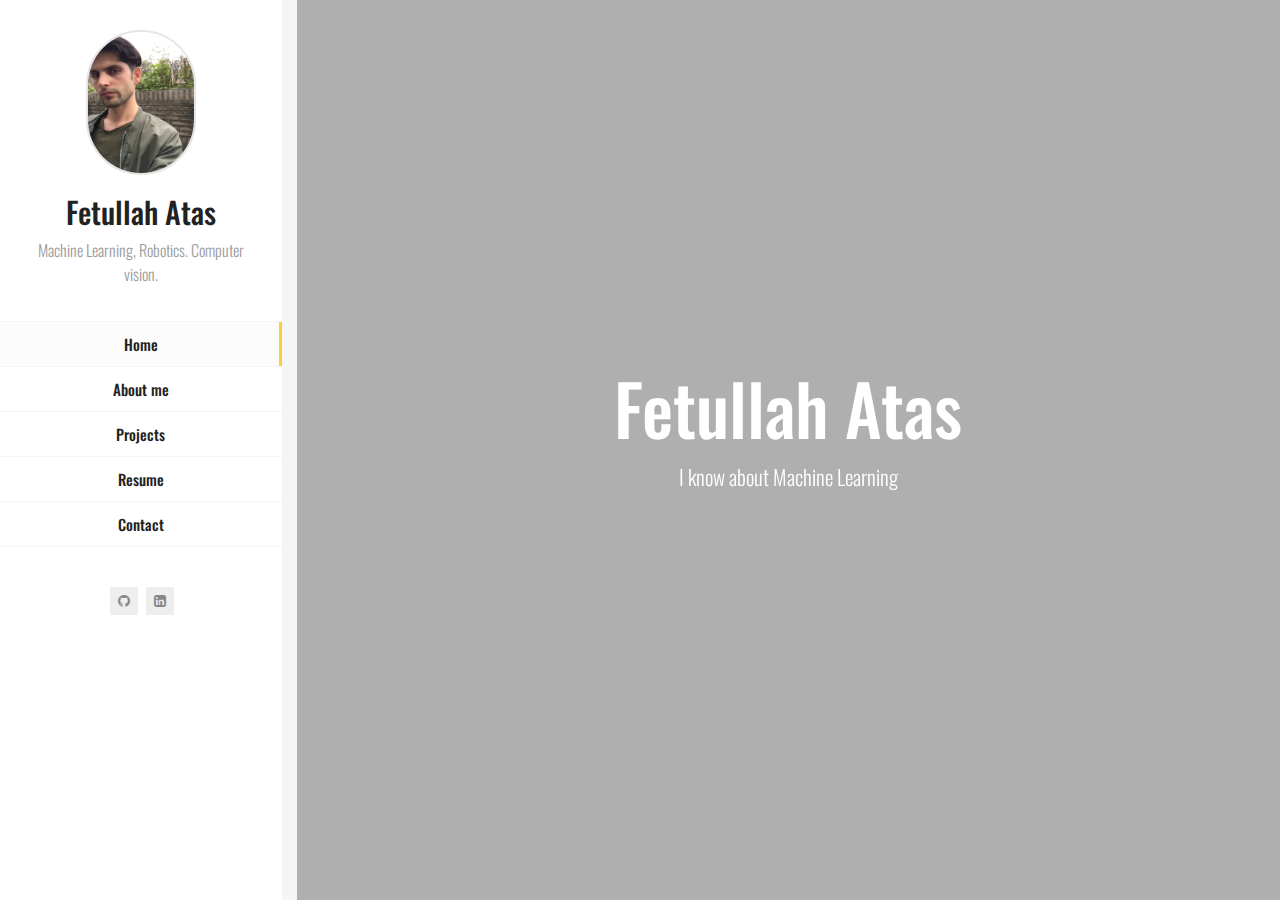
==== index.html @ f9c0059e "update resume" ====
<!DOCTYPE html>
<html lang="en" class="no-js">
  <head>
    <meta charset="UTF-8" />
    <meta http-equiv="X-UA-Compatible" content="IE=edge">
    <title>Fetullah Atas - Personal Page</title>
    <meta name="viewport" content="width=device-width, initial-scale=1, maximum-scale=1" />
    <meta name="description" content="Fetullah Atas - Personal Page" />
    <meta name="keywords" content="Fetullah Atas, Robotics,Perception, ML, DL, SLAM, ROS" />
    <meta name="author" content="lmtheme" />

    <link rel="stylesheet" href="css/bootstrap.css">
    <link rel="stylesheet" href="css/normalize.css">
    <link rel="stylesheet" href="css/transition-animations.css">
    <link rel="stylesheet" href="css/owl.carousel.css">
    <link rel="stylesheet" href="css/magnific-popup.css">
    <link rel="stylesheet" href="css/animate.css">
    <link rel="stylesheet" href="css/main.css" type="text/css">

    <script src="js/jquery-2.1.3.min.js"></script>
    <script src="js/modernizr.custom.js"></script>

    <script src='https://www.google.com/recaptcha/api.js'></script>
  </head>

  <body>
    <!-- Loading animation -->
    <div class="preloader">
      <div class="preloader-animation">
        <div class="dot1"></div>
        <div class="dot2"></div>
      </div>
    </div>
    <!-- /Loading animation -->

    <div id="page" class="page">
      <!-- Header -->
      <header id="site_header" class="header mobile-menu-hide">
        <div class="my-photo">
          <img src="images/my_photo.jpeg" alt="image">
          <div class="mask"></div>
        </div>

        <div class="site-title-block">
          <h1 class="site-title">Fetullah Atas</h1>
          <p class="site-description">Machine Learning, Robotics. Computer vision.</p>
        </div>

        <!-- Navigation & Social buttons -->
        <div class="site-nav">
          <!-- Main menu -->
          <ul id="nav" class="site-main-menu">
            <!-- About Me Subpage link -->
            <li>
              <a class="pt-trigger" href="#home" data-animation="58" data-goto="1">Home</a><!-- href value = data-id without # of .pt-page. Data-goto is the number of section -->
            </li>
            <!-- /About Me Subpage link -->
            <!-- About Me Subpage link -->
            <li>
              <a class="pt-trigger" href="#about_me" data-animation="59" data-goto="2">About me</a>
            </li>
            <!-- /About Me Subpage link -->
            <li>
              <a class="pt-trigger" href="#projects" data-animation="60" data-goto="4">Projects</a>
            </li>
            <li>
              <a class="pt-trigger" href="#resume" data-animation="60" data-goto="3">Resume</a>
            </li>
            <li>
              <a class="pt-trigger" href="#contact" data-animation="59" data-goto="6">Contact</a>
            </li>
          </ul>
          <!-- /Main menu -->

          <!-- Social buttons -->
          <ul class="social-links">
            <!-- Full list of social icons: http://fontawesome.io/icons/#brand -->
            <li><a class="tip social-button" href="https://github.com/jediofgever" title="Github"><i class="fa fa-github"></i></a></li>
            <li><a class="tip social-button" href="https://www.linkedin.com/in/fetatas/" title="LinkedIn"><i class="fa fa-linkedin-square"></i></a></li>
            <!--<li><a class="tip social-button" href="#" title="Youtube"><i class="fa fa-youtube"></i></a></li>-->
            <!--<li><a class="tip social-button" href="#" title="last.fm"><i class="fa fa-lastfm"></i></a></li>-->
            <!--<li><a class="tip social-button" href="#" title="Dribbble"><i class="fa fa-dribbble"></i></a></li>-->
          </ul>
          <!-- /Social buttons -->
        </div>
        <!-- Navigation & Social buttons -->
      </header>
      <!-- /Header -->

      <!-- Mobile Header -->
      <div class="mobile-header mobile-visible">
        <div class="mobile-logo-container">
          <div class="mobile-site-title">Fetullah Atas</div>
        </div>

        <a class="menu-toggle mobile-visible">
          <i class="fa fa-bars"></i>
        </a>
      </div>
      <!-- /Mobile Header -->

      <!-- Main Content -->
      <div id="main" class="site-main">
        <!-- Page changer wrapper -->
        <div class="pt-wrapper">
          <!-- Subpages -->
          <div class="subpages">

            <!-- Home Subpage -->
            <section class="pt-page pt-page-1 section-with-bg section-paddings-0" style="background-image: url(https://cdn-images-1.medium.com/max/2000/1*7p3M_wMQD-laoeRf18gxOg.jpeg);" data-id="home">
              <div class="home-page-block-bg">
                <div class="mask"></div>
              </div>
              <div class="home-page-block">
                <div class="v-align">
                  <h2>Fetullah Atas</h2>
                  <div id="rotate" class="text-rotate">
                    <div>
                      <p class="home-page-description">I know about Machine Learning </p>
                    </div>
                    <div>
                      <p class="home-page-description"> I love Robotics</p>
                    </div>
                    <div>
                      <p class="home-page-description">Computer vision</p>
                    </div>
                    <div>
                      <p class="home-page-description">SLAM </p>
                    </div>
                  </div>

                  <div class="block end" style="text-align: center">
                    <ul class="info-list">
                      <!-- <li><span class="title">Age</span><span class="value">31</span></li>
                      <li><span class="title">e-mail</span><span class="value"><img src="images/eailm_white.png" alt=""></span></li> -->
                      <!-- <li><span class="title">Phone</span><span class="value">+34 971 172 813</span></li> -->
                    </ul>
                  </div>
                </div>
              </div>
            </section>
            <!-- End of Home Subpage -->

            <!-- About Me Subpage -->
            <section class="pt-page pt-page-2" data-id="about_me">

              <div class="row">
                <div class="col-sm-6 col-md-6 subpage-block">
                  <div class="general-info">
                    <h3>I am passionate Roboticist</h3>
                    <p>
                       I am a highly motivated and passionate Software Engineer with a special interest for
                       autonomous robots and its applications. Experienced on developing software for
                       various robotics platforms(mobile, arms) ranging from research to industrial level.
                       Strong understanding and software developmental skills in robot perception, scene
                       understanding and planning. Fluent in C++ and ROS1 , sufficent in Python.

                       At work I am very organized and efficient. I like to plan, prioritize and execute tasks with decision. 
                       I hate wasting time. I need to have long-term goals to maintain a global vision of projects. 
                       But I divide the tasks into very simple parts to finally obtain a complex result.
                    </p>
                  </div>
                </div>

                <div class="col-sm-6 col-md-6 subpage-block">
                  <div class="block-title">
                    <h3>Favourite quotes</h3>
                  </div>
                  <div class="testimonials owl-carousel">
                    <!-- Testimonial 1 -->
                    <div class="testimonial-item" style="width:100%">
                      <!-- Testimonial Content -->
                      <div class="testimonial-content">
                        <div class="testimonial-text">
                          <p>"In theory, theory and practice are the same, in practice they are not (Yogi Berra)."</p>
                        </div>
                      </div>
                      <!-- /Testimonial Content -->
                      <!-- Testimonial Author -->
                      <div class="testimonial-credits">
                        <!-- Picture -->
                        <div class="testimonial-picture">
                          <img src="images/testimonials/eleanor.jpeg" alt="">
                        </div>
 
                      </div>
                      <!-- /Testimonial author information -->
                    </div>
                    <!-- End of Testimonial 1 -->



              <!-- Services block -->
              <div class="block-title">
                <h3>Knowledge</h3>
              </div>

              <div class="row">
                <div class="col-sm-6 col-md-3 subpage-block">
                  <div class="service-block">
                    <div class="service-info">
                      <i class="service-icon fa fa-video-camera"></i>
                      <h4>Computer vision</h4>
                      <p>Mono/stereo camera calibration. Image features detection and matching. Stereo triangulation. Color enhancement.</p>
                    </div>
                  </div>
                </div>

                <div class="col-sm-6 col-md-3 subpage-block">
                  <div class="service-block">
                    <div class="service-info">
                      <i class="service-icon fa fa-map"></i>
                      <h4>SLAM</h4>
                      <p>SLAM algorithms for robot localization and 3D reconstruction. Loop closing detection, geometric validation and integration. Mono/stereo visual odometry.</p>
                    </div>
                  </div>
                </div>

                <div class="col-sm-6 col-md-3 subpage-block">
                  <div class="service-block">
                    <div class="service-info">
                      <i class="service-icon fa fa-location-arrow"></i>
                      <h4>Robot localization</h4>
                      <p>Sensor fusion. Extended Kalman filters. Integration of accelerations, velocities and global positioning for a centimeter precise navigation.</p>
                    </div>
                  </div>
                </div>

                <div class="col-sm-6 col-md-3 subpage-block">
                  <div class="service-block">
                    <div class="service-info">
                      <i class="service-icon fa fa-microchip"></i>
                      <h4>Sensor drivers</h4>
                      <p>Sensors drivers for ROS. Serial, TCP/IP and USB communications.</p>
                    </div>
                  </div>
                </div>
              </div>
 

              <!-- Fun facts block -->
              <div class="block-title">
                <h3>Some Facts</h3>
              </div>

              <div class="row">
                <div class="col-sm-6 col-md-3 subpage-block">
                  <div class="fun-fact-block gray-bg">
                    <i class="pe-7s-icon pe-7s-smile"></i>
                    <h4>Scientific contributions</h4>
                    <span class="fun-value">2</span>
                  </div>
                </div>

                <div class="col-sm-6 col-md-3 subpage-block">
                  <div class="fun-fact-block">
                    <i class="pe-7s-icon pe-7s-alarm"></i>
                    <h4>Working Hours</h4>
                    <span class="fun-value">2,256</span>
                  </div>
                </div>

                <div class="col-sm-6 col-md-3 subpage-block">
                  <div class="fun-fact-block gray-bg">
                    <i class="pe-7s-icon pe-7s-medal"></i>
                    <h4>Awards Won</h4>
                    <span class="fun-value">0</span>
                  </div>
                </div>

                <div class="col-sm-6 col-md-3 subpage-block">
                  <div class="fun-fact-block">
                    <i class="pe-7s-icon pe-7s-coffee"></i>
                    <h4>Coffee Consumed</h4>
                    <span class="fun-value">23</span>
                  </div>
                </div>
              </div>
              <!-- End of Fun fucts block -->
            </section>

            <!-- End of About Me Subpage -->

            <!-- Resume Subpage -->
            <section class="pt-page pt-page-3" data-id="resume">
              <div class="section-title-block">
                <h2 class="section-title">Resume</h2>
                <h5 class="section-description">3 Years of Experience in Robotic project development</h5>
              </div>

              <div class="row">
                <div class="col-sm-6 col-md-4 subpage-block">
                  <div class="block-title">
                    <h3>Education</h3>
                  </div>
                  <div class="timeline">
                    <!-- Single event -->
                    <div class="timeline-event te-primary">
                      <h5 class="event-date">2017 - 2019</h5>
                      <h4 class="event-name">Master Degree in Mechatronics</h4>
                      <span class="event-description">National Taipei University of Technology, Taiwan</span>
                      <p>Thesis Topic; A New Real-Time 3D Detection Framework Based on Instance Segmentation </p>
                    </div>
                    <!-- Single event -->
                    <div class="timeline-event te-primary">
                      <h5 class="event-date">2016- 2017</h5>
                      <h4 class="event-name">Master Degree in Mechatronics Engineering (Partially Completed)</h4>
                      <span class="event-description">Istanbul Technical University, Turkey</span>
                      <p>Major classes from; Computer vision, Robotics, Control theory.</p>
                    </div>
                    <!-- Single event -->
                    <div class="timeline-event te-primary">
                      <h5 class="event-date">2011 - 2015</h5>
                      <h4 class="event-name">Bachelor Degree Mechatronics Engineering</h4>
                      <span class="event-description">Istanbul Gelsim University, Turkey</span>
                    </div>
                  </div>
                </div>

                <div class="col-sm-6 col-md-4 subpage-block">
                  <div class="block-title">
                    <h3>Experience</h3>
                  </div>
                  <div class="timeline">
                    <!-- Single event -->
                    <div class="timeline-event te-primary">
                      <h5 class="event-date">2017 - Current</h5>
                      <h4 class="event-name">Research Assistant </h4>
                      <span class="event-description">National Taipei University of Technology, Taiwan</span>
                      <p>
                        ● Responsible for development of robotic project, with the aim of achieving vision
                        based auto pick-place of various objects <br>
                        ● Developed QT based UI for interacting with robot<br>
                        ● Trained and validated various CNN architectures(MaskRCNN, YOLO) for custom
                        object detection in 2D and 3D<br>
                        ● Contributed to a few open source ROS packages in order to include new models of
                        industrial robots<br>
                        ● Rewrote a custom calibration stack(ROS stacks) for di􀁻erent types of camera
                        calibration tasks(Hand-Eye, Eye-Base, Camera intrinsic calib), with an automated
                        fashion<br>
                        ● Integrated various robot models(Staubli, Fanuc) with Gazebo simulator, for testing
                        and validating software in advance<br>
                        ● Authored close to 10 ROS packages in context of the project<br>
                        ● Single-handedly achieved vision based pick and place that can be ported to any ROS
                        supported 6DOF robots<br>
                        ● Watch a quick demo; https://www.youtube.com/watch?v=BOb7jN4NzDo <br>
                      </p>
                    </div>
                    <!-- Single event -->
                    <div class="timeline-event te-primary">
                      <h5 class="event-date">2015(3 Months)</h5>
                      <h4 class="event-name">Intern</h4>
                      <span class="event-description"> LIFT PARTS & SERVICE S.A.C, Poland</span>
                      <p> Software applications and Flow Control of Elevators.</p>
                    </div>
                    <!-- Single event -->
                    <div class="timeline-event te-primary">
                      <h5 class="event-date">2014(3 Months)</h5>
                      <h4 class="event-name">Kaban Machine, Turkey</h4>
                      <p>Servo Motor Control, Embedded Software for Automated Assembly Robots.</p>
                    </div>




                <div class="col-sm-6 col-md-4 subpage-block">
                  <div class="block-title">
                    <h3>Robotics software tools</h3>
                  </div>
                  <div class="skills-info">
                    <h4>ROS</h4>
                    <div class="skill-container">
                      <div class="skill-percentage skill-8"></div>
                    </div>

                    <h4>Linux + command line + ssh</h4>
                    <div class="skill-container">
                      <div class="skill-percentage skill-8"></div>
                    </div>

                    <h4>OpenCV </h4>
                    <div class="skill-container">
                      <div class="skill-percentage skill-8"></div>
                    </div>
                    
                    <h4>Google Cartographer, SLAM </h4>
                    <div class="skill-container">
                      <div class="skill-percentage skill-8"></div>
                    </div>
                    <h4>Machine Learning and Computer Vision</h4>
                    <div class="skill-container">
                      <div class="skill-percentage skill-8"></div>
                    </div>

                    
                  </div>

                  <div class="block-title">
                    <h3>Coding Skills</h3>
                  </div>
                  <div class="skills-info">
                    <h4>C++</h4>
                    <div class="skill-container">
                      <div class="skill-percentage skill-4"></div>
                    </div>

                    <h4>Python</h4>
                    <div class="skill-container">
                      <div class="skill-percentage skill-8"></div>
                    </div>

                    <h4>Matlab</h4>
                    <div class="skill-container">
                      <div class="skill-percentage skill-7"></div>
                    </div>

                    <h4>HTML + JS + CSS + PHP</h4>
                    <div class="skill-container">
                      <div class="skill-percentage skill-6"></div>
                    </div>

                    <h4>C# + Java</h4>
                    <div class="skill-container">
                      <div class="skill-percentage skill-2"></div>
                    </div>
                  </div>
                </div>
              </div>
              <div class="row">
                <div class="col-sm-12 col-md-12">
                  <div class="download-cv-block">
                    <a class="button" target="_blank" href="https://github.com/jediofgever/jediofgever.github.io/blob/gh-pages/my_vc_source.pdf">Download CV</a>
                  </div>
                </div>
              </div>
            </section>
            <!-- End Resume Subpage -->


            <!-- Portfolio Subpage -->
            <section class="pt-page pt-page-4" data-id="portfolio">
              <div class="section-title-block">
                <h2 class="section-title">Projects</h2>
                <h5 class="section-description">My Best Works</h5>
              </div>

              <!-- Portfolio Content -->
              <div class="portfolio-content">

                <!-- Portfolio filter -->
                <ul id="portfolio_filters" class="portfolio-filters">
                  <li class="active">
                    <a class="filter btn btn-sm btn-link active" data-group="all">All</a>
                  </li>
                  <li>
                    <a class="filter btn btn-sm btn-link" data-group="media">Media</a>
                  </li>
                  <li>
                    <a class="filter btn btn-sm btn-link" data-group="illustration">Illustration</a>
                  </li>
                  <li>
                    <a class="filter btn btn-sm btn-link" data-group="video">Video</a>
                  </li>
                </ul>
                <!-- End of Portfolio filter -->

                <!-- Portfolio Grid -->
                <div id="portfolio_grid" class="portfolio-grid portfolio-masonry masonry-grid-3">

                  <!-- Portfolio Item 1 -->
                  <figure class="item" data-groups='["all", "media"]'>
                    <a class="ajax-page-load" href="portfolio-1.html">
                      <img src="images/portfolio/ohyes.png" alt="">
                      <img src="images/portfolio/ohno.png" alt="">
                      <img src="images/portfolio/setup.jpg" alt="">


                      <div>
                        <h5 class="name">Stereo Camera Calibration With Lidar</h5>
                        <h3 class="name">An essential step in multi sensor fusion is calibration between sensors. In this project I have implemented a calibration from LIdar to Camera, Finally when point clouds fused togeter, they will look at the same coordinate</h3>

                        <small>Media</small>
                        <i class="fa fa-file-text-o"></i>
                      </div>
                    </a>
                  </figure>
                  <!-- /Portfolio Item 1 -->

                  <!-- Portfolio Item 2 -->
                  <figure class="item" data-groups='["all", "video"]'>
                      <a class="ajax-page-load" href="portfolio-2.html">
                      <img src="https://raw.githubusercontent.com/jediofgever/jediofgever.github.io/master/vehicle.png" alt="">
                      <div>
                        <h5 class="name"> Deep Neural Network For 3D Vehicle Detection</h5>
                        <h5 class="name">This implementation is a part of my Master Degree thesis.</h5>

                                                                                                                                          
                         <small>This implementation is a part of my Master Degree thesis.</small>
                        <i class="fa fa-file-text-o"></i>                                                                                                                      
                       </div>
                    </a>
                  </figure>
                  <!-- /Portfolio Item 2 -->

                  <!-- Portfolio Item 3 -->
                  <figure class="item" data-groups='["all","illustration"]'>
                    <a href="https://github.com/jediofgever/jediofgever.github.io/blob/master/lawnmover.jpg?raw=true" class="lightbox" title="Duis Eu Eros Viverra">
                      <img src="https://github.com/jediofgever/jediofgever.github.io/blob/master/lawnmover.jpg?raw=true" alt="">
                      <div>
                        <h5 class="name">Autonmous Lawn Mover</h5>
                        <small>This robot is designed to mow grass autonmously. The robot has 2 cameras, GPS, Gyros, Acceleoreometrs, Raspberry Pİ 3, 12W solar panel 
Arduino Mega 2560 , 3 Dc motors for locomotion and cutter blade..</small>
                        <i class="fa fa-image"></i>
                      </div>
                    </a>
                  </figure>
                  <!-- /Portfolio Item 3 -->

                  <!-- Portfolio Item 4 -->
                  <figure class="item" data-groups='["all", "video"]'>
               <iframe width="320" height="240" class="center-block"
                        src="https://www.youtube.com/embed/ZQd1-PIDu2A">
                                      </iframe> 

                    <a class="ajax-page-load" href="portfolio-1.html">
                      <img src="images/portfolio/4.jpg" alt="">
                      <div>
                        <h5 class="name">Autonomous Aerial Vehicle's Simulation under Matlab Simulink</h5>
                        <small>The equations of motion Borrowed from <a href="http://uavbook.byu.edu/doku.php ">here</a>  for the unmanned fixed wing aerial vehicle. The short video below shows real
time simulation of UAV. Kalman filter was also implemented for estimation of states. .</small>
                        <i class="fa fa-file-text-o"></i>
                      </div>
                    </a>
                  </figure>
                  <!-- /Portfolio Item 4 -->

                  <!-- Portfolio Item 5 -->
                  <figure class="item" data-groups='["all", "illustration"]'>
                      <img src="images/portfolio/download.png" alt="">
                    
                      <div>
                        <h5 class="name">Autonomous Aerial Vehicle's State Estimation Using Kalman Filter</h5>
                          <h6 class="name">Kalman Filter is widely used for state estimationn of dynamic systems. in this work an implementation of kalman filter is done  with 
Ipython notebook. Source code for this project is <a href="https://github.com/jediofgever/kalman-filter/blob/master/UavsStateEstimating.ipynb">here</a></h6>

                        <i class="fa fa-image"></i>
                      </div>
                    </a>
                  </figure>
                  <!-- /Portfolio Item 5 -->

                  <!-- Portfolio Item 6 -->
                  <figure class="item" data-groups='["all", "media"]'>
                    <a class="ajax-page-load" href="portfolio-1.html">
                      <img src="images/portfolio/6.jpg" alt="">
                      <div>
                        <h5 class="name">Precise 3D Position Detection with openCV</h5>
                        <small>The aim of this project is to calculate position of an object in 3-axis space 
                        with respect to a selected reference. The output of this project is a great alternative to heavily expensive laser 
                         position detection sensors.</small>
                        <i class="fa fa-file-text-o"></i>
                      </div>
                    </a>
                  </figure>
                  <!-- /Portfolio Item 6 -->

                


                </div>
                <!-- /Portfolio Grid -->

              </div>
              <!-- /Portfolio Content -->

            </section>
            <!-- /Portfolio Subpage -->

            <!-- Blog Subpage -->
            <section class="pt-page pt-page-5" data-id="blog">
              <div class="section-title-block">
                <h2 class="section-title">Blog</h2>
                <h5 class="section-description">My Diary</h5>
              </div>
              <div class="blog-masonry">
                <!-- Blog Post 1 -->
                <div class="item">
                  <div class="blog-card">
                    <div class="media-block">
                      <a href="blog-post-1.html">
                        <img class="post-image img-responsive" src="images/blog/blog_post_1.jpg" alt="blog-post-1" />
                        <div class="mask"></div>
                        <div class="post-date"><span class="day">6</span><span class="month">Dec</span><!--<span class="year">2016</span>--></div>
                      </a>
                    </div>
                    <div class="post-info">
                      <ul class="category">
                        <li><a href="#">Travel</a></li>
                      </ul>
                      <a href="blog-post-1.html"><h4 class="blog-item-title">Bootstrap is the Most Popular Framework</h4></a>
                    </div>
                  </div>
                </div>
                <!-- End of Blog Post 1 -->

                <!-- Blog Post 2 -->
                <div class="item">
                  <div class="blog-card">
                    <div class="media-block">
                      <a href="blog-post-1.html">
                        <img class="post-image img-responsive" src="images/blog/blog_post_2.jpg" alt="blog-post-2" />
                        <div class="mask"></div>
                        <div class="post-date"><span class="day">3</span><span class="month">Nov</span><!--<span class="year">2016</span>--></div>
                      </a>
                    </div>
                    <div class="post-info">
                      <ul class="category">
                        <li><a href="#">jQuery</a></li>
                      </ul>
                      <a href="blog-post-1.html"><h4 class="blog-item-title">One Framework, Every Device</h4></a>
                    </div>
                  </div>
                </div>
                <!-- End of Blog Post 2 -->

                <!-- Blog Post 3 -->
                <div class="item">
                  <div class="blog-card">
                    <div class="media-block">
                      <a href="blog-post-1.html">
                        <img class="post-image img-responsive" src="images/blog/blog_post_3.jpg" alt="blog-post-3" />
                        <div class="mask"></div>
                        <div class="post-date"><span class="day">12</span><span class="month">Oct</span><!--<span class="year">2016</span>--></div>
                      </a>
                    </div>
                    <div class="post-info">
                      <ul class="category">
                        <li><a href="#">Sport</a></li>
                      </ul>
                      <a href="blog-post-1.html"><h4 class="blog-item-title">Designed for Everyone, Everywhere</h4></a>
                    </div>
                  </div>
                </div>
                <!-- End of Blog Post 3 -->

                <!-- Blog Post 4 -->
                <div class="item">
                  <div class="blog-card">
                    <div class="media-block">
                      <a href="blog-post-1.html">
                        <img class="post-image img-responsive" src="images/blog/blog_post_4.jpg" alt="blog-post-4" />
                        <div class="mask"></div>
                        <div class="post-date"><span class="day">18</span><span class="month">Aug</span><!--<span class="year">2016</span>--></div>
                      </a>
                    </div>
                    <div class="post-info">
                      <ul class="category">
                        <li><a href="#">CSS</a></li>
                      </ul>
                      <a href="blog-post-1.html"><h4 class="blog-item-title">An Introduction To PostCSS</h4></a>
                    </div>
                  </div>
                </div>
                <!-- End of Blog Post 4 -->

                <!-- Blog Post 5 -->
                <div class="item">
                  <div class="blog-card">
                    <div class="media-block">
                      <a href="blog-post-1.html">
                        <img class="post-image img-responsive" src="images/blog/blog_post_5.jpg" alt="blog-post-5" />
                        <div class="mask"></div>
                        <div class="post-date"><span class="day">2</span><span class="month">Jul</span><!--<span class="year">2016</span>--></div>
                      </a>
                    </div>
                    <div class="post-info">
                      <ul class="category">
                        <li><a href="#">CSS3</a></li>
                      </ul>
                      <a href="blog-post-1.html"><h4 class="blog-item-title">Original and Innovative Web Layouts</h4></a>
                    </div>
                  </div>
                </div>
                <!-- End of Blog Post 5 -->

                <!-- Blog Post 6 -->
                <div class="item">
                  <div class="blog-card">
                    <div class="media-block">
                      <a href="blog-post-1.html">
                        <img class="post-image img-responsive" src="images/blog/blog_post_6.jpg" alt="blog-post-6" />
                        <div class="mask"></div>
                        <div class="post-date"><span class="day">8</span><span class="month">May</span><!--<span class="year">2016</span>--></div>
                      </a>
                    </div>
                    <div class="post-info">
                      <ul class="category">
                        <li><a href="#">HTML5</a></li>
                      </ul>
                      <a href="blog-post-1.html"><h4 class="blog-item-title">Creative and Innovative Navigation Designs</h4></a>
                    </div>
                  </div>
                </div>
                <!-- End of Blog Post 6 -->

                <!-- Blog Post 7 -->
                <div class="item">
                  <div class="blog-card">
                    <div class="media-block">
                      <a href="blog-post-1.html">
                        <img class="post-image img-responsive" src="images/blog/blog_post_7.jpg" alt="blog-post-7" />
                        <div class="mask"></div>
                        <div class="post-date"><span class="day">7</span><span class="month">Apr</span><!--<span class="year">2016</span>--></div>
                      </a>
                    </div>
                    <div class="post-info">
                      <ul class="category">
                        <li><a href="#">Design</a></li>
                      </ul>
                      <a href="blog-post-1.html"><h4 class="blog-item-title">Navigation for Mega-Sites</h4></a>
                    </div>
                  </div>
                </div>
                <!-- End of Blog Post 7 -->

                <!-- Blog Post 8 -->
                <div class="item">
                  <div class="blog-card">
                    <div class="media-block">
                      <a href="blog-post-1.html">
                        <img class="post-image img-responsive" src="images/blog/blog_post_8.jpg" alt="blog-post-8" />
                        <div class="mask"></div>
                        <div class="post-date"><span class="day">21</span><span class="month">Mar</span><!--<span class="year">2016</span>--></div>
                      </a>
                    </div>
                    <div class="post-info">
                      <ul class="category">
                        <li><a href="#">CSS3</a></li>
                      </ul>
                      <a href="blog-post-1.html"><h4 class="blog-item-title">Front-End Challenge Accepted: CSS 3D Cube</h4></a>
                    </div>
                  </div>
                </div>
                <!-- End of Blog Post 8 -->
              </div>
            </section>
            <!-- End Blog Subpage -->

            <!-- Contact Subpage -->
            <section class="pt-page pt-page-6" data-id="contact">
              <div class="section-title-block">
                <h2 class="section-title">Contact</h2>
                <h5 class="section-description">Get in Touch</h5>
              </div>

              <div class="row">
                <div class="col-sm-6 col-md-6 subpage-block">
                  <div class="block-title">
                    <h3>Get in Touch</h3>
                  </div>
                  <p>If you would like to find out more about me, my research or my work, please drop me an email. We welcome your comments and suggestions about this website and/or any other issues that you wish to raise. </p>
                  <div class="contact-info-block">
                    <div class="ci-icon">
                      <i class="pe-7s-icon pe-7s-map-marker"></i>
                    </div>
                    <div class="ci-text">
                      <h5>Taipei, TAIWAN</h5>
                    </div>
                  </div>
                  <div class="contact-info-block">
                    <div class="ci-icon">
                      <i class="pe-7s-icon pe-7s-mail"></i>
                    </div>
                    <div class="ci-text">
                      <h5>fetulahatas1@gmail.com</h5>
                    </div>
                  </div>
                </div>

                <div class="col-sm-6 col-md-6 subpage-block">
                  <div class="block-title">
                    <h3>Contact Form</h3>
                  </div>
                  <form id="contact-form" method="post" action="contact_form/contact_form.php">

                    <div class="messages"></div>

                    <div class="controls">
                      <div class="form-group">
                          <input id="form_name" type="text" name="name" class="form-control" placeholder="Full Name" required="required" data-error="Name is required.">
                          <div class="form-control-border"></div>
                          <i class="form-control-icon fa fa-user"></i>
                          <div class="help-block with-errors"></div>
                      </div>

                      <div class="form-group">
                          <input id="form_email" type="email" name="email" class="form-control" placeholder="Email Address" required="required" data-error="Valid email is required.">
                          <div class="form-control-border"></div>
                          <i class="form-control-icon fa fa-envelope"></i>
                          <div class="help-block with-errors"></div>
                      </div>

                      <div class="form-group">
                          <textarea id="form_message" name="message" class="form-control" placeholder="Message for me" rows="4" required="required" data-error="Please, leave me a message."></textarea>
                          <div class="form-control-border"></div>
                          <i class="form-control-icon fa fa-comment"></i>
                          <div class="help-block with-errors"></div>
                      </div>

                      <div class="g-recaptcha" data-sitekey="6LdqmCAUAAAAAMMNEZvn6g4W5e0or2sZmAVpxVqI" data-callback="correctCaptcha"></div>

                      <input type="submit" class="button btn-send" value="Send message">
                    </div>
                  </form>
                </div> -->
              </div>
            </section>
            <!-- End Contact Subpage -->

          </div>
        </div>
        <!-- /Page changer wrapper -->
      </div>
      <!-- /Main Content -->
    </div>

    <script src="js/bootstrap.min.js"></script>
    <script src="js/page-transition.js"></script>
    <script src="js/imagesloaded.pkgd.min.js"></script>
    <script src="js/validator.js"></script>
    <script src="js/jquery.shuffle.min.js"></script>
    <script src="js/masonry.pkgd.min.js"></script>
    <script src="js/owl.carousel.min.js"></script>
    <script src="js/jquery.magnific-popup.min.js"></script>
    <script src="js/jquery.hoverdir.js"></script>
    <script src="js/main.js"></script>

  </body>
</html>
---- css/transition-animations.css ----
/* animation sets */

/* move from / to  */

.pt-page-moveToLeft {
	-webkit-animation: moveToLeft .6s ease both;
	animation: moveToLeft .6s ease both;
}

.pt-page-moveFromLeft {
	-webkit-animation: moveFromLeft .6s ease both;
	animation: moveFromLeft .6s ease both;
}

.pt-page-moveToRight {
	-webkit-animation: moveToRight .6s ease both;
	animation: moveToRight .6s ease both;
}

.pt-page-moveFromRight {
	-webkit-animation: moveFromRight .6s ease both;
	animation: moveFromRight .6s ease both;
}

.pt-page-moveToTop {
	-webkit-animation: moveToTop .6s ease both;
	animation: moveToTop .6s ease both;
}

.pt-page-moveFromTop {
	-webkit-animation: moveFromTop .6s ease both;
	animation: moveFromTop .6s ease both;
}

.pt-page-moveToBottom {
	-webkit-animation: moveToBottom .6s ease both;
	animation: moveToBottom .6s ease both;
}

.pt-page-moveFromBottom {
	-webkit-animation: moveFromBottom .6s ease both;
	animation: moveFromBottom .6s ease both;
}

/* fade */

.pt-page-fade {
	-webkit-animation: fade .7s ease both;
	animation: fade .7s ease both;
}

/* move from / to and fade */

.pt-page-moveToLeftFade {
	-webkit-animation: moveToLeftFade .7s ease both;
	animation: moveToLeftFade .7s ease both;
}

.pt-page-moveFromLeftFade {
	-webkit-animation: moveFromLeftFade .7s ease both;
	animation: moveFromLeftFade .7s ease both;
}

.pt-page-moveToRightFade {
	-webkit-animation: moveToRightFade .7s ease both;
	animation: moveToRightFade .7s ease both;
}

.pt-page-moveFromRightFade {
	-webkit-animation: moveFromRightFade .7s ease both;
	animation: moveFromRightFade .7s ease both;
}

.pt-page-moveToTopFade {
	-webkit-animation: moveToTopFade .7s ease both;
	animation: moveToTopFade .7s ease both;
}

.pt-page-moveFromTopFade {
	-webkit-animation: moveFromTopFade .7s ease both;
	animation: moveFromTopFade .7s ease both;
}

.pt-page-moveToBottomFade {
	-webkit-animation: moveToBottomFade .7s ease both;
	animation: moveToBottomFade .7s ease both;
}

.pt-page-moveFromBottomFade {
	-webkit-animation: moveFromBottomFade .7s ease both;
	animation: moveFromBottomFade .7s ease both;
}

/* move to with different easing */

.pt-page-moveToLeftEasing {
	-webkit-animation: moveToLeft .7s ease-in-out both;
	animation: moveToLeft .7s ease-in-out both;
}
.pt-page-moveToRightEasing {
	-webkit-animation: moveToRight .7s ease-in-out both;
	animation: moveToRight .7s ease-in-out both;
}
.pt-page-moveToTopEasing {
	-webkit-animation: moveToTop .7s ease-in-out both;
	animation: moveToTop .7s ease-in-out both;
}
.pt-page-moveToBottomEasing {
	-webkit-animation: moveToBottom .7s ease-in-out both;
	animation: moveToBottom .7s ease-in-out both;
}

/********************************* keyframes **************************************/

/* move from / to  */

@-webkit-keyframes moveToLeft {
	from { }
	to { -webkit-transform: translateX(-100%); }
}
@keyframes moveToLeft {
	from { }
	to { -webkit-transform: translateX(-100%); transform: translateX(-100%); }
}

@-webkit-keyframes moveFromLeft {
	from { -webkit-transform: translateX(-100%); }
}
@keyframes moveFromLeft {
	from { -webkit-transform: translateX(-100%); transform: translateX(-100%); }
}

@-webkit-keyframes moveToRight { 
	from { }
	to { -webkit-transform: translateX(100%); }
}
@keyframes moveToRight { 
	from { }
	to { -webkit-transform: translateX(100%); transform: translateX(100%); }
}

@-webkit-keyframes moveFromRight {
	from { -webkit-transform: translateX(100%); }
}
@keyframes moveFromRight {
	from { -webkit-transform: translateX(100%); transform: translateX(100%); }
}

@-webkit-keyframes moveToTop {
	from { }
	to { -webkit-transform: translateY(-100%); }
}
@keyframes moveToTop {
	from { }
	to { -webkit-transform: translateY(-100%); transform: translateY(-100%); }
}

@-webkit-keyframes moveFromTop {
	from { -webkit-transform: translateY(-100%); }
}
@keyframes moveFromTop {
	from { -webkit-transform: translateY(-100%); transform: translateY(-100%); }
}

@-webkit-keyframes moveToBottom {
	from { }
	to { -webkit-transform: translateY(100%); }
}
@keyframes moveToBottom {
	from { }
	to { -webkit-transform: translateY(100%); transform: translateY(100%); }
}

@-webkit-keyframes moveFromBottom {
	from { -webkit-transform: translateY(100%); }
}
@keyframes moveFromBottom {
	from { -webkit-transform: translateY(100%); transform: translateY(100%); }
}

/* fade */

@-webkit-keyframes fade {
	from { }
	to { opacity: 0.3; }
}
@keyframes fade {
	from { }
	to { opacity: 0.3; }
}

/* move from / to and fade */

@-webkit-keyframes moveToLeftFade {
	from { }
	to { opacity: 0.3; -webkit-transform: translateX(-100%); }
}
@keyframes moveToLeftFade {
	from { }
	to { opacity: 0.3; -webkit-transform: translateX(-100%); transform: translateX(-100%); }
}

@-webkit-keyframes moveFromLeftFade {
	from { opacity: 0.3; -webkit-transform: translateX(-100%); }
}
@keyframes moveFromLeftFade {
	from { opacity: 0.3; -webkit-transform: translateX(-100%); transform: translateX(-100%); }
}

@-webkit-keyframes moveToRightFade {
	from { }
	to { opacity: 0.3; -webkit-transform: translateX(100%); }
}
@keyframes moveToRightFade {
	from { }
	to { opacity: 0.3; -webkit-transform: translateX(100%); transform: translateX(100%); }
}

@-webkit-keyframes moveFromRightFade {
	from { opacity: 0.3; -webkit-transform: translateX(100%); }
}
@keyframes moveFromRightFade {
	from { opacity: 0.3; -webkit-transform: translateX(100%); transform: translateX(100%); }
}

@-webkit-keyframes moveToTopFade {
	from { }
	to { opacity: 0.3; -webkit-transform: translateY(-100%); }
}
@keyframes moveToTopFade {
	from { }
	to { opacity: 0.3; -webkit-transform: translateY(-100%); transform: translateY(-100%); }
}

@-webkit-keyframes moveFromTopFade {
	from { opacity: 0.3; -webkit-transform: translateY(-100%); }
}
@keyframes moveFromTopFade {
	from { opacity: 0.3; -webkit-transform: translateY(-100%); transform: translateY(-100%); }
}

@-webkit-keyframes moveToBottomFade {
	from { }
	to { opacity: 0.3; -webkit-transform: translateY(100%); }
}
@keyframes moveToBottomFade {
	from { }
	to { opacity: 0.3; -webkit-transform: translateY(100%); transform: translateY(100%); }
}

@-webkit-keyframes moveFromBottomFade {
	from { opacity: 0.3; -webkit-transform: translateY(100%); }
}
@keyframes moveFromBottomFade {
	from { opacity: 0.3; -webkit-transform: translateY(100%); transform: translateY(100%); }
}

/* scale and fade */

.pt-page-scaleDown {
	-webkit-animation: scaleDown .7s ease both;
	animation: scaleDown .7s ease both;
}

.pt-page-scaleUp {
	-webkit-animation: scaleUp .7s ease both;
	animation: scaleUp .7s ease both;
}

.pt-page-scaleUpDown {
	-webkit-animation: scaleUpDown .5s ease both;
	animation: scaleUpDown .5s ease both;
}

.pt-page-scaleDownUp {
	-webkit-animation: scaleDownUp .5s ease both;
	animation: scaleDownUp .5s ease both;
}

.pt-page-scaleDownCenter {
	-webkit-animation: scaleDownCenter .4s ease-in both;
	animation: scaleDownCenter .4s ease-in both;
}

.pt-page-scaleUpCenter {
	-webkit-animation: scaleUpCenter .4s ease-out both;
	animation: scaleUpCenter .4s ease-out both;
}

/********************************* keyframes **************************************/

/* scale and fade */

@-webkit-keyframes scaleDown {
	from { }
	to { opacity: 0; -webkit-transform: scale(.8); }
}
@keyframes scaleDown {
	from { }
	to { opacity: 0; -webkit-transform: scale(.8); transform: scale(.8); }
}

@-webkit-keyframes scaleUp {
	from { opacity: 0; -webkit-transform: scale(.8); }
}
@keyframes scaleUp {
	from { opacity: 0; -webkit-transform: scale(.8); transform: scale(.8); }
}

@-webkit-keyframes scaleUpDown {
	from { opacity: 0; -webkit-transform: scale(1.2); }
}
@keyframes scaleUpDown {
	from { opacity: 0; -webkit-transform: scale(1.2); transform: scale(1.2); }
}

@-webkit-keyframes scaleDownUp {
	from { }
	to { opacity: 0; -webkit-transform: scale(1.2); }
}
@keyframes scaleDownUp {
	from { }
	to { opacity: 0; -webkit-transform: scale(1.2); transform: scale(1.2); }
}

@-webkit-keyframes scaleDownCenter {
	from { }
	to { opacity: 0; -webkit-transform: scale(.7); }
}
@keyframes scaleDownCenter {
	from { }
	to { opacity: 0; -webkit-transform: scale(.7); transform: scale(.7); }
}

@-webkit-keyframes scaleUpCenter {
	from { opacity: 0; -webkit-transform: scale(.7); }
}
@keyframes scaleUpCenter {
	from { opacity: 0; -webkit-transform: scale(.7); transform: scale(.7); }
}

/* rotate sides first and scale */

.pt-page-rotateRightSideFirst {
	-webkit-transform-origin: 0% 50%;
	transform-origin: 0% 50%;
	-webkit-animation: rotateRightSideFirst .8s both ease-in;
	animation: rotateRightSideFirst .8s both ease-in;
}
.pt-page-rotateLeftSideFirst {
	-webkit-transform-origin: 100% 50%;
	transform-origin: 100% 50%;
	-webkit-animation: rotateLeftSideFirst .8s both ease-in;
	animation: rotateLeftSideFirst .8s both ease-in;
}
.pt-page-rotateTopSideFirst {
	-webkit-transform-origin: 50% 100%;
	transform-origin: 50% 100%;
	-webkit-animation: rotateTopSideFirst .8s both ease-in;
	animation: rotateTopSideFirst .8s both ease-in;
}
.pt-page-rotateBottomSideFirst {
	-webkit-transform-origin: 50% 0%;
	transform-origin: 50% 0%;
	-webkit-animation: rotateBottomSideFirst .8s both ease-in;
	animation: rotateBottomSideFirst .8s both ease-in;
}

/* flip */

.pt-page-flipOutRight {
	-webkit-transform-origin: 50% 50%;
	transform-origin: 50% 50%;
	-webkit-animation: flipOutRight .5s both ease-in;
	animation: flipOutRight .5s both ease-in;
}
.pt-page-flipInLeft {
	-webkit-transform-origin: 50% 50%;
	transform-origin: 50% 50%;
	-webkit-animation: flipInLeft .5s both ease-out;
	animation: flipInLeft .5s both ease-out;
}
.pt-page-flipOutLeft {
	-webkit-transform-origin: 50% 50%;
	transform-origin: 50% 50%;
	-webkit-animation: flipOutLeft .5s both ease-in;
	animation: flipOutLeft .5s both ease-in;
}
.pt-page-flipInRight {
	-webkit-transform-origin: 50% 50%;
	transform-origin: 50% 50%;
	-webkit-animation: flipInRight .5s both ease-out;
	animation: flipInRight .5s both ease-out;
}
.pt-page-flipOutTop {
	-webkit-transform-origin: 50% 50%;
	transform-origin: 50% 50%;
	-webkit-animation: flipOutTop .5s both ease-in;
	animation: flipOutTop .5s both ease-in;
}
.pt-page-flipInBottom {
	-webkit-transform-origin: 50% 50%;
	transform-origin: 50% 50%;
	-webkit-animation: flipInBottom .5s both ease-out;
	animation: flipInBottom .5s both ease-out;
}
.pt-page-flipOutBottom {
	-webkit-transform-origin: 50% 50%;
	transform-origin: 50% 50%;
	-webkit-animation: flipOutBottom .5s both ease-in;
	animation: flipOutBottom .5s both ease-in;
}
.pt-page-flipInTop {
	-webkit-transform-origin: 50% 50%;
	transform-origin: 50% 50%;
	-webkit-animation: flipInTop .5s both ease-out;
	animation: flipInTop .5s both ease-out;
}

/* rotate fall */

.pt-page-rotateFall {
	-webkit-transform-origin: 0% 0%;
	transform-origin: 0% 0%;
	-webkit-animation: rotateFall 1s both ease-in;
	animation: rotateFall 1s both ease-in;
}

/* rotate newspaper */
.pt-page-rotateOutNewspaper {
	-webkit-transform-origin: 50% 50%;
	transform-origin: 50% 50%;
	-webkit-animation: rotateOutNewspaper .5s both ease-in;
	animation: rotateOutNewspaper .5s both ease-in;
}
.pt-page-rotateInNewspaper {
	-webkit-transform-origin: 50% 50%;
	transform-origin: 50% 50%;
	-webkit-animation: rotateInNewspaper .5s both ease-out;
	animation: rotateInNewspaper .5s both ease-out;
}

/* push */
.pt-page-rotatePushLeft {
	-webkit-transform-origin: 0% 50%;
	transform-origin: 0% 50%;
	-webkit-animation: rotatePushLeft .8s both ease;
	animation: rotatePushLeft .8s both ease;
}
.pt-page-rotatePushRight {
	-webkit-transform-origin: 100% 50%;
	transform-origin: 100% 50%;
	-webkit-animation: rotatePushRight .8s both ease;
	animation: rotatePushRight .8s both ease;
}
.pt-page-rotatePushTop {
	-webkit-transform-origin: 50% 0%;
	transform-origin: 50% 0%;
	-webkit-animation: rotatePushTop .8s both ease;
	animation: rotatePushTop .8s both ease;
}
.pt-page-rotatePushBottom {
	-webkit-transform-origin: 50% 100%;
	transform-origin: 50% 100%;
	-webkit-animation: rotatePushBottom .8s both ease;
	animation: rotatePushBottom .8s both ease;
}

/* pull */
.pt-page-rotatePullRight {
	-webkit-transform-origin: 100% 50%;
	transform-origin: 100% 50%;
	-webkit-animation: rotatePullRight .5s both ease;
	animation: rotatePullRight .5s both ease;
}
.pt-page-rotatePullLeft {
	-webkit-transform-origin: 0% 50%;
	transform-origin: 0% 50%;
	-webkit-animation: rotatePullLeft .5s both ease;
	animation: rotatePullLeft .5s both ease;
}
.pt-page-rotatePullTop {
	-webkit-transform-origin: 50% 0%;
	transform-origin: 50% 0%;
	-webkit-animation: rotatePullTop .5s both ease;
	animation: rotatePullTop .5s both ease;
}
.pt-page-rotatePullBottom {
	-webkit-transform-origin: 50% 100%;
	transform-origin: 50% 100%;
	-webkit-animation: rotatePullBottom .5s both ease;
	animation: rotatePullBottom .5s both ease;
}

/* fold */
.pt-page-rotateFoldRight {
	-webkit-transform-origin: 0% 50%;
	transform-origin: 0% 50%;
	-webkit-animation: rotateFoldRight .7s both ease;
	animation: rotateFoldRight .7s both ease;
}
.pt-page-rotateFoldLeft {
	-webkit-transform-origin: 100% 50%;
	transform-origin: 100% 50%;
	-webkit-animation: rotateFoldLeft .7s both ease;
	animation: rotateFoldLeft .7s both ease;
}
.pt-page-rotateFoldTop {
	-webkit-transform-origin: 50% 100%;
	transform-origin: 50% 100%;
	-webkit-animation: rotateFoldTop .7s both ease;
	animation: rotateFoldTop .7s both ease;
}
.pt-page-rotateFoldBottom {
	-webkit-transform-origin: 50% 0%;
	transform-origin: 50% 0%;
	-webkit-animation: rotateFoldBottom .7s both ease;
	animation: rotateFoldBottom .7s both ease;
}

/* unfold */
.pt-page-rotateUnfoldLeft {
	-webkit-transform-origin: 100% 50%;
	transform-origin: 100% 50%;
	-webkit-animation: rotateUnfoldLeft .7s both ease;
	animation: rotateUnfoldLeft .7s both ease;
}
.pt-page-rotateUnfoldRight {
	-webkit-transform-origin: 0% 50%;
	transform-origin: 0% 50%;
	-webkit-animation: rotateUnfoldRight .7s both ease;
	animation: rotateUnfoldRight .7s both ease;
}
.pt-page-rotateUnfoldTop {
	-webkit-transform-origin: 50% 100%;
	transform-origin: 50% 100%;
	-webkit-animation: rotateUnfoldTop .7s both ease;
	animation: rotateUnfoldTop .7s both ease;
}
.pt-page-rotateUnfoldBottom {
	-webkit-transform-origin: 50% 0%;
	transform-origin: 50% 0%;
	-webkit-animation: rotateUnfoldBottom .7s both ease;
	animation: rotateUnfoldBottom .7s both ease;
}

/* room walls */
.pt-page-rotateRoomLeftOut {
	-webkit-transform-origin: 100% 50%;
	transform-origin: 100% 50%;
	-webkit-animation: rotateRoomLeftOut .8s both ease;
	animation: rotateRoomLeftOut .8s both ease;
}
.pt-page-rotateRoomLeftIn {
	-webkit-transform-origin: 0% 50%;
	transform-origin: 0% 50%;
	-webkit-animation: rotateRoomLeftIn .8s both ease;
	animation: rotateRoomLeftIn .8s both ease;
}
.pt-page-rotateRoomRightOut {
	-webkit-transform-origin: 0% 50%;
	transform-origin: 0% 50%;
	-webkit-animation: rotateRoomRightOut .8s both ease;
	animation: rotateRoomRightOut .8s both ease;
}
.pt-page-rotateRoomRightIn {
	-webkit-transform-origin: 100% 50%;
	transform-origin: 100% 50%;
	-webkit-animation: rotateRoomRightIn .8s both ease;
	animation: rotateRoomRightIn .8s both ease;
}
.pt-page-rotateRoomTopOut {
	-webkit-transform-origin: 50% 100%;
	transform-origin: 50% 100%;
	-webkit-animation: rotateRoomTopOut .8s both ease;
	animation: rotateRoomTopOut .8s both ease;
}
.pt-page-rotateRoomTopIn {
	-webkit-transform-origin: 50% 0%;
	transform-origin: 50% 0%;
	-webkit-animation: rotateRoomTopIn .8s both ease;
	animation: rotateRoomTopIn .8s both ease;
}
.pt-page-rotateRoomBottomOut {
	-webkit-transform-origin: 50% 0%;
	transform-origin: 50% 0%;
	-webkit-animation: rotateRoomBottomOut .8s both ease;
	animation: rotateRoomBottomOut .8s both ease;
}
.pt-page-rotateRoomBottomIn {
	-webkit-transform-origin: 50% 100%;
	transform-origin: 50% 100%;
	-webkit-animation: rotateRoomBottomIn .8s both ease;
	animation: rotateRoomBottomIn .8s both ease;
}

/* cube */
.pt-page-rotateCubeLeftOut {
	-webkit-transform-origin: 100% 50%;
	transform-origin: 100% 50%;
	-webkit-animation: rotateCubeLeftOut .6s both ease-in;
	animation: rotateCubeLeftOut .6s both ease-in;
}
.pt-page-rotateCubeLeftIn {
	-webkit-transform-origin: 0% 50%;
	transform-origin: 0% 50%;
	-webkit-animation: rotateCubeLeftIn .6s both ease-in;
	animation: rotateCubeLeftIn .6s both ease-in;
}
.pt-page-rotateCubeRightOut {
	-webkit-transform-origin: 0% 50%;
	transform-origin: 0% 50%;
	-webkit-animation: rotateCubeRightOut .6s both ease-in;
	animation: rotateCubeRightOut .6s both ease-in;
}
.pt-page-rotateCubeRightIn {
	-webkit-transform-origin: 100% 50%;
	transform-origin: 100% 50%;
	-webkit-animation: rotateCubeRightIn .6s both ease-in;
	animation: rotateCubeRightIn .6s both ease-in;
}
.pt-page-rotateCubeTopOut {
	-webkit-transform-origin: 50% 100%;
	transform-origin: 50% 100%;
	-webkit-animation: rotateCubeTopOut .6s both ease-in;
	animation: rotateCubeTopOut .6s both ease-in;
}
.pt-page-rotateCubeTopIn {
	-webkit-transform-origin: 50% 0%;
	transform-origin: 50% 0%;
	-webkit-animation: rotateCubeTopIn .6s both ease-in;
	animation: rotateCubeTopIn .6s both ease-in;
}
.pt-page-rotateCubeBottomOut {
	-webkit-transform-origin: 50% 0%;
	transform-origin: 50% 0%;
	-webkit-animation: rotateCubeBottomOut .6s both ease-in;
	animation: rotateCubeBottomOut .6s both ease-in;
}
.pt-page-rotateCubeBottomIn {
	-webkit-transform-origin: 50% 100%;
	transform-origin: 50% 100%;
	-webkit-animation: rotateCubeBottomIn .6s both ease-in;
	animation: rotateCubeBottomIn .6s both ease-in;
}

/* carousel */
.pt-page-rotateCarouselLeftOut {
	-webkit-transform-origin: 100% 50%;
	transform-origin: 100% 50%;
	-webkit-animation: rotateCarouselLeftOut .8s both ease;
	animation: rotateCarouselLeftOut .8s both ease;
}
.pt-page-rotateCarouselLeftIn {
	-webkit-transform-origin: 0% 50%;
	transform-origin: 0% 50%;
	-webkit-animation: rotateCarouselLeftIn .8s both ease;
	animation: rotateCarouselLeftIn .8s both ease;
}
.pt-page-rotateCarouselRightOut {
	-webkit-transform-origin: 0% 50%;
	transform-origin: 0% 50%;
	-webkit-animation: rotateCarouselRightOut .8s both ease;
	animation: rotateCarouselRightOut .8s both ease;
}
.pt-page-rotateCarouselRightIn {
	-webkit-transform-origin: 100% 50%;
	transform-origin: 100% 50%;
	-webkit-animation: rotateCarouselRightIn .8s both ease;
	animation: rotateCarouselRightIn .8s both ease;
}
.pt-page-rotateCarouselTopOut {
	-webkit-transform-origin: 50% 100%;
	transform-origin: 50% 100%;
	-webkit-animation: rotateCarouselTopOut .8s both ease;
	animation: rotateCarouselTopOut .8s both ease;
}
.pt-page-rotateCarouselTopIn {
	-webkit-transform-origin: 50% 0%;
	transform-origin: 50% 0%;
	-webkit-animation: rotateCarouselTopIn .8s both ease;
	animation: rotateCarouselTopIn .8s both ease;
}
.pt-page-rotateCarouselBottomOut {
	-webkit-transform-origin: 50% 0%;
	transform-origin: 50% 0%;
	-webkit-animation: rotateCarouselBottomOut .8s both ease;
	animation: rotateCarouselBottomOut .8s both ease;
}
.pt-page-rotateCarouselBottomIn {
	-webkit-transform-origin: 50% 100%;
	transform-origin: 50% 100%;
	-webkit-animation: rotateCarouselBottomIn .8s both ease;
	animation: rotateCarouselBottomIn .8s both ease;
}

/* sides */
.pt-page-rotateSidesOut {
	-webkit-transform-origin: -50% 50%;
	transform-origin: -50% 50%;
	-webkit-animation: rotateSidesOut .5s both ease-in;
	animation: rotateSidesOut .5s both ease-in;
}
.pt-page-rotateSidesIn {
	-webkit-transform-origin: 150% 50%;
	transform-origin: 150% 50%;
	-webkit-animation: rotateSidesIn .5s both ease-out;
	animation: rotateSidesIn .5s both ease-out;
}

/* slide */
.pt-page-rotateSlideOut {
	-webkit-animation: rotateSlideOut 1s both ease;
	animation: rotateSlideOut 1s both ease;
}
.pt-page-rotateSlideIn {
	-webkit-animation: rotateSlideIn 1s both ease;
	animation: rotateSlideIn 1s both ease;
}

/********************************* keyframes **************************************/

/* rotate sides first and scale */

@-webkit-keyframes rotateRightSideFirst {
	0% { }
	40% { -webkit-transform: rotateY(15deg); opacity: .8; -webkit-animation-timing-function: ease-out; }
	100% { -webkit-transform: scale(0.8) translateZ(-200px); opacity:0; }
}
@keyframes rotateRightSideFirst {
	0% { }
	40% { -webkit-transform: rotateY(15deg); transform: rotateY(15deg); opacity: .8; -webkit-animation-timing-function: ease-out; animation-timing-function: ease-out; }
	100% { -webkit-transform: scale(0.8) translateZ(-200px); transform: scale(0.8) translateZ(-200px); opacity:0; }
}

@-webkit-keyframes rotateLeftSideFirst {
	0% { }
	40% { -webkit-transform: rotateY(-15deg); opacity: .8; -webkit-animation-timing-function: ease-out; }
	100% { -webkit-transform: scale(0.8) translateZ(-200px); opacity:0; }
}
@keyframes rotateLeftSideFirst {
	0% { }
	40% { -webkit-transform: rotateY(-15deg); transform: rotateY(-15deg); opacity: .8; -webkit-animation-timing-function: ease-out; animation-timing-function: ease-out; }
	100% { -webkit-transform: scale(0.8) translateZ(-200px); transform: scale(0.8) translateZ(-200px); opacity:0; }
}

@-webkit-keyframes rotateTopSideFirst {
	0% { }
	40% { -webkit-transform: rotateX(15deg); opacity: .8; -webkit-animation-timing-function: ease-out; }
	100% { -webkit-transform: scale(0.8) translateZ(-200px); opacity:0; }
}
@keyframes rotateTopSideFirst {
	0% { }
	40% { -webkit-transform: rotateX(15deg); transform: rotateX(15deg); opacity: .8; -webkit-animation-timing-function: ease-out; animation-timing-function: ease-out; }
	100% { -webkit-transform: scale(0.8) translateZ(-200px); transform: scale(0.8) translateZ(-200px); opacity:0; }
}

@-webkit-keyframes rotateBottomSideFirst {
	0% { }
	40% { -webkit-transform: rotateX(-15deg); opacity: .8; -webkit-animation-timing-function: ease-out; }
	100% { -webkit-transform: scale(0.8) translateZ(-200px); opacity:0; }
}
@keyframes rotateBottomSideFirst {
	0% { }
	40% { -webkit-transform: rotateX(-15deg); transform: rotateX(-15deg); opacity: .8; -webkit-animation-timing-function: ease-out; animation-timing-function: ease-out; }
	100% { -webkit-transform: scale(0.8) translateZ(-200px); transform: scale(0.8) translateZ(-200px); opacity:0; }
}

/* flip */

@-webkit-keyframes flipOutRight {
	from { }
	to { -webkit-transform: translateZ(-1000px) rotateY(90deg); opacity: 0.2; }
}
@keyframes flipOutRight {
	from { }
	to { -webkit-transform: translateZ(-1000px) rotateY(90deg); transform: translateZ(-1000px) rotateY(90deg); opacity: 0.2; }
}

@-webkit-keyframes flipInLeft {
	from { -webkit-transform: translateZ(-1000px) rotateY(-90deg); opacity: 0.2; }
}
@keyframes flipInLeft {
	from { -webkit-transform: translateZ(-1000px) rotateY(-90deg); transform: translateZ(-1000px) rotateY(-90deg); opacity: 0.2; }
}

@-webkit-keyframes flipOutLeft {
	from { }
	to { -webkit-transform: translateZ(-1000px) rotateY(-90deg); opacity: 0.2; }
}
@keyframes flipOutLeft {
	from { }
	to { -webkit-transform: translateZ(-1000px) rotateY(-90deg); transform: translateZ(-1000px) rotateY(-90deg); opacity: 0.2; }
}

@-webkit-keyframes flipInRight {
	from { -webkit-transform: translateZ(-1000px) rotateY(90deg); opacity: 0.2; }
}
@keyframes flipInRight {
	from { -webkit-transform: translateZ(-1000px) rotateY(90deg); transform: translateZ(-1000px) rotateY(90deg); opacity: 0.2; }
}

@-webkit-keyframes flipOutTop {
	from { }
	to { -webkit-transform: translateZ(-1000px) rotateX(90deg); opacity: 0.2; }
}
@keyframes flipOutTop {
	from { }
	to { -webkit-transform: translateZ(-1000px) rotateX(90deg); transform: translateZ(-1000px) rotateX(90deg); opacity: 0.2; }
}

@-webkit-keyframes flipInBottom {
	from { -webkit-transform: translateZ(-1000px) rotateX(-90deg); opacity: 0.2; }
}
@keyframes flipInBottom {
	from { -webkit-transform: translateZ(-1000px) rotateX(-90deg); transform: translateZ(-1000px) rotateX(-90deg); opacity: 0.2; }
}

@-webkit-keyframes flipOutBottom {
	from { }
	to { -webkit-transform: translateZ(-1000px) rotateX(-90deg); opacity: 0.2; }
}
@keyframes flipOutBottom {
	from { }
	to { -webkit-transform: translateZ(-1000px) rotateX(-90deg); transform: translateZ(-1000px) rotateX(-90deg); opacity: 0.2; }
}

@-webkit-keyframes flipInTop {
	from { -webkit-transform: translateZ(-1000px) rotateX(90deg); opacity: 0.2; }
}
@keyframes flipInTop {
	from { -webkit-transform: translateZ(-1000px) rotateX(90deg); transform: translateZ(-1000px) rotateX(90deg); opacity: 0.2; }
}

/* fall */

@-webkit-keyframes rotateFall {
	0% { -webkit-transform: rotateZ(0deg); }
	20% { -webkit-transform: rotateZ(10deg); -webkit-animation-timing-function: ease-out; }
	40% { -webkit-transform: rotateZ(17deg); }
	60% { -webkit-transform: rotateZ(16deg); }
	100% { -webkit-transform: translateY(100%) rotateZ(17deg); }
}
@keyframes rotateFall {
	0% { -webkit-transform: rotateZ(0deg); transform: rotateZ(0deg); }
	20% { -webkit-transform: rotateZ(10deg); transform: rotateZ(10deg); -webkit-animation-timing-function: ease-out; animation-timing-function: ease-out; }
	40% { -webkit-transform: rotateZ(17deg); transform: rotateZ(17deg); }
	60% { -webkit-transform: rotateZ(16deg); transform: rotateZ(16deg); }
	100% { -webkit-transform: translateY(100%) rotateZ(17deg); transform: translateY(100%) rotateZ(17deg); }
}

/* newspaper */

@-webkit-keyframes rotateOutNewspaper {
	from { }
	to { -webkit-transform: translateZ(-3000px) rotateZ(360deg); opacity: 0; }
}
@keyframes rotateOutNewspaper {
	from { }
	to { -webkit-transform: translateZ(-3000px) rotateZ(360deg); transform: translateZ(-3000px) rotateZ(360deg); opacity: 0; }
}

@-webkit-keyframes rotateInNewspaper {
	from { -webkit-transform: translateZ(-3000px) rotateZ(-360deg); opacity: 0; }
}
@keyframes rotateInNewspaper {
	from { -webkit-transform: translateZ(-3000px) rotateZ(-360deg); transform: translateZ(-3000px) rotateZ(-360deg); opacity: 0; }
}

/* push */

@-webkit-keyframes rotatePushLeft {
	from { }
	to { opacity: 0; -webkit-transform: rotateY(90deg); }
}
@keyframes rotatePushLeft {
	from { }
	to { opacity: 0; -webkit-transform: rotateY(90deg); transform: rotateY(90deg); }
}

@-webkit-keyframes rotatePushRight {
	from { }
	to { opacity: 0; -webkit-transform: rotateY(-90deg); }
}
@keyframes rotatePushRight {
	from { }
	to { opacity: 0; -webkit-transform: rotateY(-90deg); transform: rotateY(-90deg); }
}

@-webkit-keyframes rotatePushTop {
	from { }
	to { opacity: 0; -webkit-transform: rotateX(-90deg); }
}
@keyframes rotatePushTop {
	from { }
	to { opacity: 0; -webkit-transform: rotateX(-90deg); transform: rotateX(-90deg); }
}

@-webkit-keyframes rotatePushBottom {
	from { }
	to { opacity: 0; -webkit-transform: rotateX(90deg); }
}
@keyframes rotatePushBottom {
	from { }
	to { opacity: 0; -webkit-transform: rotateX(90deg); transform: rotateX(90deg); }
}

/* pull */

@-webkit-keyframes rotatePullRight {
	from { opacity: 0; -webkit-transform: rotateY(-90deg); }
}
@keyframes rotatePullRight {
	from { opacity: 0; -webkit-transform: rotateY(-90deg); transform: rotateY(-90deg); }
}

@-webkit-keyframes rotatePullLeft {
	from { opacity: 0; -webkit-transform: rotateY(90deg); }
}
@keyframes rotatePullLeft {
	from { opacity: 0; -webkit-transform: rotateY(90deg); transform: rotateY(90deg); }
}

@-webkit-keyframes rotatePullTop {
	from { opacity: 0; -webkit-transform: rotateX(-90deg); }
}
@keyframes rotatePullTop {
	from { opacity: 0; -webkit-transform: rotateX(-90deg); transform: rotateX(-90deg); }
}

@-webkit-keyframes rotatePullBottom {
	from { opacity: 0; -webkit-transform: rotateX(90deg); }
}
@keyframes rotatePullBottom {
	from { opacity: 0; -webkit-transform: rotateX(90deg); transform: rotateX(90deg); }
}

/* fold */

@-webkit-keyframes rotateFoldRight {
	from { }
	to { opacity: 0; -webkit-transform: translateX(100%) rotateY(90deg); }
}
@keyframes rotateFoldRight {
	from { }
	to { opacity: 0; -webkit-transform: translateX(100%) rotateY(90deg); transform: translateX(100%) rotateY(90deg); }
}

@-webkit-keyframes rotateFoldLeft {
	from { }
	to { opacity: 0; -webkit-transform: translateX(-100%) rotateY(-90deg); }
}
@keyframes rotateFoldLeft {
	from { }
	to { opacity: 0; -webkit-transform: translateX(-100%) rotateY(-90deg); transform: translateX(-100%) rotateY(-90deg); }
}

@-webkit-keyframes rotateFoldTop {
	from { }
	to { opacity: 0; -webkit-transform: translateY(-100%) rotateX(90deg); }
}
@keyframes rotateFoldTop {
	from { }
	to { opacity: 0; -webkit-transform: translateY(-100%) rotateX(90deg); transform: translateY(-100%) rotateX(90deg); }
}

@-webkit-keyframes rotateFoldBottom {
	from { }
	to { opacity: 0; -webkit-transform: translateY(100%) rotateX(-90deg); }
}
@keyframes rotateFoldBottom {
	from { }
	to { opacity: 0; -webkit-transform: translateY(100%) rotateX(-90deg); transform: translateY(100%) rotateX(-90deg); }
}

/* unfold */

@-webkit-keyframes rotateUnfoldLeft {
	from { opacity: 0; -webkit-transform: translateX(-100%) rotateY(-90deg); }
}
@keyframes rotateUnfoldLeft {
	from { opacity: 0; -webkit-transform: translateX(-100%) rotateY(-90deg); transform: translateX(-100%) rotateY(-90deg); }
}

@-webkit-keyframes rotateUnfoldRight {
	from { opacity: 0; -webkit-transform: translateX(100%) rotateY(90deg); }
}
@keyframes rotateUnfoldRight {
	from { opacity: 0; -webkit-transform: translateX(100%) rotateY(90deg); transform: translateX(100%) rotateY(90deg); }
}

@-webkit-keyframes rotateUnfoldTop {
	from { opacity: 0; -webkit-transform: translateY(-100%) rotateX(90deg); }
}
@keyframes rotateUnfoldTop {
	from { opacity: 0; -webkit-transform: translateY(-100%) rotateX(90deg); transform: translateY(-100%) rotateX(90deg); }
}

@-webkit-keyframes rotateUnfoldBottom {
	from { opacity: 0; -webkit-transform: translateY(100%) rotateX(-90deg); }
}
@keyframes rotateUnfoldBottom {
	from { opacity: 0; -webkit-transform: translateY(100%) rotateX(-90deg); transform: translateY(100%) rotateX(-90deg); }
}

/* room walls */

@-webkit-keyframes rotateRoomLeftOut {
	from { }
	to { opacity: .3; -webkit-transform: translateX(-100%) rotateY(90deg); }
}
@keyframes rotateRoomLeftOut {
	from { }
	to { opacity: .3; -webkit-transform: translateX(-100%) rotateY(90deg); transform: translateX(-100%) rotateY(90deg); }
}

@-webkit-keyframes rotateRoomLeftIn {
	from { opacity: .3; -webkit-transform: translateX(100%) rotateY(-90deg); }
}
@keyframes rotateRoomLeftIn {
	from { opacity: .3; -webkit-transform: translateX(100%) rotateY(-90deg); transform: translateX(100%) rotateY(-90deg); }
}

@-webkit-keyframes rotateRoomRightOut {
	from { }
	to { opacity: .3; -webkit-transform: translateX(100%) rotateY(-90deg); }
}
@keyframes rotateRoomRightOut {
	from { }
	to { opacity: .3; -webkit-transform: translateX(100%) rotateY(-90deg); transform: translateX(100%) rotateY(-90deg); }
}

@-webkit-keyframes rotateRoomRightIn {
	from { opacity: .3; -webkit-transform: translateX(-100%) rotateY(90deg); }
}
@keyframes rotateRoomRightIn {
	from { opacity: .3; -webkit-transform: translateX(-100%) rotateY(90deg); transform: translateX(-100%) rotateY(90deg); }
}

@-webkit-keyframes rotateRoomTopOut {
	from { }
	to { opacity: .3; -webkit-transform: translateY(-100%) rotateX(-90deg); }
}
@keyframes rotateRoomTopOut {
	from { }
	to { opacity: .3; -webkit-transform: translateY(-100%) rotateX(-90deg); transform: translateY(-100%) rotateX(-90deg); }
}

@-webkit-keyframes rotateRoomTopIn {
	from { opacity: .3; -webkit-transform: translateY(100%) rotateX(90deg); }
}
@keyframes rotateRoomTopIn {
	from { opacity: .3; -webkit-transform: translateY(100%) rotateX(90deg); transform: translateY(100%) rotateX(90deg); }
}

@-webkit-keyframes rotateRoomBottomOut {
	from { }
	to { opacity: .3; -webkit-transform: translateY(100%) rotateX(90deg); }
}
@keyframes rotateRoomBottomOut {
	from { }
	to { opacity: .3; -webkit-transform: translateY(100%) rotateX(90deg); transform: translateY(100%) rotateX(90deg); }
}

@-webkit-keyframes rotateRoomBottomIn {
	from { opacity: .3; -webkit-transform: translateY(-100%) rotateX(-90deg); }
}
@keyframes rotateRoomBottomIn {
	from { opacity: .3; -webkit-transform: translateY(-100%) rotateX(-90deg); transform: translateY(-100%) rotateX(-90deg); }
}

/* cube */

@-webkit-keyframes rotateCubeLeftOut {
	0% { }
	50% { -webkit-animation-timing-function: ease-out;  -webkit-transform: translateX(-50%) translateZ(-200px) rotateY(-45deg); }
	100% { opacity: .3; -webkit-transform: translateX(-100%) rotateY(-90deg); }
}
@keyframes rotateCubeLeftOut {
	0% { }
	50% { -webkit-animation-timing-function: ease-out; animation-timing-function: ease-out;  -webkit-transform: translateX(-50%) translateZ(-200px) rotateY(-45deg);  transform: translateX(-50%) translateZ(-200px) rotateY(-45deg); }
	100% { opacity: .3; -webkit-transform: translateX(-100%) rotateY(-90deg); transform: translateX(-100%) rotateY(-90deg); }
}

@-webkit-keyframes rotateCubeLeftIn {
	0% { opacity: .3; -webkit-transform: translateX(100%) rotateY(90deg); }
	50% { -webkit-animation-timing-function: ease-out;  -webkit-transform: translateX(50%) translateZ(-200px) rotateY(45deg); }
}
@keyframes rotateCubeLeftIn {
	0% { opacity: .3; -webkit-transform: translateX(100%) rotateY(90deg); transform: translateX(100%) rotateY(90deg); }
	50% { -webkit-animation-timing-function: ease-out; animation-timing-function: ease-out;  -webkit-transform: translateX(50%) translateZ(-200px) rotateY(45deg);  transform: translateX(50%) translateZ(-200px) rotateY(45deg); }
}

@-webkit-keyframes rotateCubeRightOut {
	0% { }
	50% { -webkit-animation-timing-function: ease-out; -webkit-transform: translateX(50%) translateZ(-200px) rotateY(45deg); }
	100% { opacity: .3; -webkit-transform: translateX(100%) rotateY(90deg); }
}
@keyframes rotateCubeRightOut {
	0% { }
	50% { -webkit-animation-timing-function: ease-out; animation-timing-function: ease-out; -webkit-transform: translateX(50%) translateZ(-200px) rotateY(45deg); transform: translateX(50%) translateZ(-200px) rotateY(45deg); }
	100% { opacity: .3; -webkit-transform: translateX(100%) rotateY(90deg); transform: translateX(100%) rotateY(90deg); }
}

@-webkit-keyframes rotateCubeRightIn {
	0% { opacity: .3; -webkit-transform: translateX(-100%) rotateY(-90deg); }
	50% { -webkit-animation-timing-function: ease-out; -webkit-transform: translateX(-50%) translateZ(-200px) rotateY(-45deg); }
}
@keyframes rotateCubeRightIn {
	0% { opacity: .3; -webkit-transform: translateX(-100%) rotateY(-90deg); transform: translateX(-100%) rotateY(-90deg); }
	50% { -webkit-animation-timing-function: ease-out; animation-timing-function: ease-out; -webkit-transform: translateX(-50%) translateZ(-200px) rotateY(-45deg); transform: translateX(-50%) translateZ(-200px) rotateY(-45deg); }
}

@-webkit-keyframes rotateCubeTopOut {
	0% { }
	50% { -webkit-animation-timing-function: ease-out; -webkit-transform: translateY(-50%) translateZ(-200px) rotateX(45deg); }
	100% { opacity: .3; -webkit-transform: translateY(-100%) rotateX(90deg); }
}
@keyframes rotateCubeTopOut {
	0% {}
	50% { -webkit-animation-timing-function: ease-out; animation-timing-function: ease-out; -webkit-transform: translateY(-50%) translateZ(-200px) rotateX(45deg); transform: translateY(-50%) translateZ(-200px) rotateX(45deg); }
	100% { opacity: .3; -webkit-transform: translateY(-100%) rotateX(90deg); transform: translateY(-100%) rotateX(90deg); }
}

@-webkit-keyframes rotateCubeTopIn {
	0% { opacity: .3; -webkit-transform: translateY(100%) rotateX(-90deg); }
	50% { -webkit-animation-timing-function: ease-out; -webkit-transform: translateY(50%) translateZ(-200px) rotateX(-45deg); }
}
@keyframes rotateCubeTopIn {
	0% { opacity: .3; -webkit-transform: translateY(100%) rotateX(-90deg); transform: translateY(100%) rotateX(-90deg); }
	50% { -webkit-animation-timing-function: ease-out; animation-timing-function: ease-out; -webkit-transform: translateY(50%) translateZ(-200px) rotateX(-45deg); transform: translateY(50%) translateZ(-200px) rotateX(-45deg); }
}

@-webkit-keyframes rotateCubeBottomOut {
	0% { }
	50% { -webkit-animation-timing-function: ease-out; -webkit-transform: translateY(50%) translateZ(-200px) rotateX(-45deg); }
	100% { opacity: .3; -webkit-transform: translateY(100%) rotateX(-90deg); }
}
@keyframes rotateCubeBottomOut {
	0% { }
	50% { -webkit-animation-timing-function: ease-out; animation-timing-function: ease-out; -webkit-transform: translateY(50%) translateZ(-200px) rotateX(-45deg); transform: translateY(50%) translateZ(-200px) rotateX(-45deg); }
	100% { opacity: .3; -webkit-transform: translateY(100%) rotateX(-90deg); transform: translateY(100%) rotateX(-90deg); }
}

@-webkit-keyframes rotateCubeBottomIn {
	0% { opacity: .3; -webkit-transform: translateY(-100%) rotateX(90deg); }
	50% { -webkit-animation-timing-function: ease-out; -webkit-transform: translateY(-50%) translateZ(-200px) rotateX(45deg); }
}
@keyframes rotateCubeBottomIn {
	0% { opacity: .3; -webkit-transform: translateY(-100%) rotateX(90deg); transform: translateY(-100%) rotateX(90deg); }
	50% { -webkit-animation-timing-function: ease-out; animation-timing-function: ease-out; -webkit-transform: translateY(-50%) translateZ(-200px) rotateX(45deg); transform: translateY(-50%) translateZ(-200px) rotateX(45deg); }
}

/* carousel */

@-webkit-keyframes rotateCarouselLeftOut {
	from { }
	to { opacity: .3; -webkit-transform: translateX(-150%) scale(.4) rotateY(-65deg); }
}
@keyframes rotateCarouselLeftOut {
	from { }
	to { opacity: .3; -webkit-transform: translateX(-150%) scale(.4) rotateY(-65deg); transform: translateX(-150%) scale(.4) rotateY(-65deg); }
}

@-webkit-keyframes rotateCarouselLeftIn {
	from { opacity: .3; -webkit-transform: translateX(200%) scale(.4) rotateY(65deg); }
}
@keyframes rotateCarouselLeftIn {
	from { opacity: .3; -webkit-transform: translateX(200%) scale(.4) rotateY(65deg); transform: translateX(200%) scale(.4) rotateY(65deg); }
}

@-webkit-keyframes rotateCarouselRightOut {
	from { }
	to { opacity: .3; -webkit-transform: translateX(200%) scale(.4) rotateY(65deg); }
}
@keyframes rotateCarouselRightOut {
	from { }
	to { opacity: .3; -webkit-transform: translateX(200%) scale(.4) rotateY(65deg); transform: translateX(200%) scale(.4) rotateY(65deg); }
}

@-webkit-keyframes rotateCarouselRightIn {
	from { opacity: .3; -webkit-transform: translateX(-200%) scale(.4) rotateY(-65deg); }
}
@keyframes rotateCarouselRightIn {
	from { opacity: .3; -webkit-transform: translateX(-200%) scale(.4) rotateY(-65deg); transform: translateX(-200%) scale(.4) rotateY(-65deg); }
}

@-webkit-keyframes rotateCarouselTopOut {
	from { }
	to { opacity: .3; -webkit-transform: translateY(-200%) scale(.4) rotateX(65deg); }
}
@keyframes rotateCarouselTopOut {
	from { }
	to { opacity: .3; -webkit-transform: translateY(-200%) scale(.4) rotateX(65deg); transform: translateY(-200%) scale(.4) rotateX(65deg); }
}

@-webkit-keyframes rotateCarouselTopIn {
	from { opacity: .3; -webkit-transform: translateY(200%) scale(.4) rotateX(-65deg); }
}
@keyframes rotateCarouselTopIn {
	from { opacity: .3; -webkit-transform: translateY(200%) scale(.4) rotateX(-65deg); transform: translateY(200%) scale(.4) rotateX(-65deg); }
}

@-webkit-keyframes rotateCarouselBottomOut {
	from { }
	to { opacity: .3; -webkit-transform: translateY(200%) scale(.4) rotateX(-65deg); }
}
@keyframes rotateCarouselBottomOut {
	from { }
	to { opacity: .3; -webkit-transform: translateY(200%) scale(.4) rotateX(-65deg); transform: translateY(200%) scale(.4) rotateX(-65deg); }
}

@-webkit-keyframes rotateCarouselBottomIn {
	from { opacity: .3; -webkit-transform: translateY(-200%) scale(.4) rotateX(65deg); }
}
@keyframes rotateCarouselBottomIn {
	from { opacity: .3; -webkit-transform: translateY(-200%) scale(.4) rotateX(65deg); transform: translateY(-200%) scale(.4) rotateX(65deg); }
}

/* sides */

@-webkit-keyframes rotateSidesOut {
	from { }
	to { opacity: 0; -webkit-transform: translateZ(-500px) rotateY(90deg); }
}
@keyframes rotateSidesOut {
	from { }
	to { opacity: 0; -webkit-transform: translateZ(-500px) rotateY(90deg); transform: translateZ(-500px) rotateY(90deg); }
}

@-webkit-keyframes rotateSidesIn {
	from { opacity: 0; -webkit-transform: translateZ(-500px) rotateY(-90deg); }
}
@keyframes rotateSidesIn {
	from { opacity: 0; -webkit-transform: translateZ(-500px) rotateY(-90deg); transform: translateZ(-500px) rotateY(-90deg); }
}

/* slide */

@-webkit-keyframes rotateSlideOut {
	0% { }
	25% { opacity: .5; -webkit-transform: translateZ(-500px); }
	75% { opacity: .5; -webkit-transform: translateZ(-500px) translateX(-200%); }
	100% { opacity: .5; -webkit-transform: translateZ(-500px) translateX(-200%); }
}
@keyframes rotateSlideOut {
	0% { }
	25% { opacity: .5; -webkit-transform: translateZ(-500px); transform: translateZ(-500px); }
	75% { opacity: .5; -webkit-transform: translateZ(-500px) translateX(-200%); transform: translateZ(-500px) translateX(-200%); }
	100% { opacity: .5; -webkit-transform: translateZ(-500px) translateX(-200%); transform: translateZ(-500px) translateX(-200%); }
}

@-webkit-keyframes rotateSlideIn {
	0%, 25% { opacity: .5; -webkit-transform: translateZ(-500px) translateX(200%); }
	75% { opacity: .5; -webkit-transform: translateZ(-500px); }
	100% { opacity: 1; -webkit-transform: translateZ(0) translateX(0); }
}
@keyframes rotateSlideIn {
	0%, 25% { opacity: .5; -webkit-transform: translateZ(-500px) translateX(200%); transform: translateZ(-500px) translateX(200%); }
	75% { opacity: .5; -webkit-transform: translateZ(-500px); transform: translateZ(-500px); }
	100% { opacity: 1; -webkit-transform: translateZ(0) translateX(0); transform: translateZ(0) translateX(0); }
}

/* animation delay classes */

.pt-page-delay100 {
	-webkit-animation-delay: .1s;
	animation-delay: .1s;
}
.pt-page-delay180 {
	-webkit-animation-delay: .180s;
	animation-delay: .180s;
}
.pt-page-delay200 {
	-webkit-animation-delay: .2s;
	animation-delay: .2s;
}
.pt-page-delay300 {
	-webkit-animation-delay: .3s;
	animation-delay: .3s;
}
.pt-page-delay400 {
	-webkit-animation-delay: .4s;
	animation-delay: .4s;
}
.pt-page-delay500 {
	-webkit-animation-delay: .5s;
	animation-delay: .5s;
}
.pt-page-delay700 {
	-webkit-animation-delay: .7s;
	animation-delay: .7s;
}
.pt-page-delay1000 {
	-webkit-animation-delay: 1s;
	animation-delay: 1s;
}
---- css/main.css ----
/*
* Template Name: Sunshine - Responsive vCard Template v2
* Author: LMPixels
* Author URL: http://themeforest.net/user/LMPixels
* Version: 2.1
*/

/* =============================================================================

1. Fonts
2. General styles (Buttons, Inputs, Typography)
3. Page loadig animation
4. Subpages changer
5. Site header (sidebar)
6. Site content
7. Subpages
  7.1. Home subpage
  7.2. About Me subpage
  7.3. Resume subpage
  7.4. Portfolio subpage
  7.5. Blog subpage
  7.6. Contact subpage
8. Sliders (testimonials & portfolio carousels)
9. Portfolio Full info page
10. Blog post page
11. Media Queries
12. Updates

============================================================================= */


/* =============================================================================
1. Fonts
============================================================================= */
/* 7 stroke icons font by Pixeden */
@import url('pe-icon-7-stroke.css'); /* Full icons list: http://themes-pixeden.com/font-demos/7-stroke/index.html */

/* Font awesome icons font */
@import url('font-awesome.css'); /* Full icons list: http://fontawesome.io/icons/ */

/* Google fonts */
@import url("http://fonts.googleapis.com/css?family=Oswald:300,400,700");
@import url("http://fonts.googleapis.com/css?family=PT+Sans:400,700,400italic,700italic&subset=latin,latin-ext,cyrillic");


/* =============================================================================
2. General styles
============================================================================= */

html {
  height: 100%;
}
body {
  font-family: 'PT Sans', Helvetica, sans-serif;
  color: #666;
  margin: 0;
  height: 100%;
  font-size: 100%;
  line-height: 1.5em
}

a {
  color: #0099CC;
  text-decoration: none;
  outline: none;
  -webkit-transition-duration: 0.3s;
  transition-duration: 0.3s;
}

a:hover {
  color: #006699;
  color: #0099CC;
  text-decoration: none;
  outline: none;
}

h1, h2, h3, h4, h5, h6 {
  color: #222;
  font-family: Oswald, Helvetica, sans-serif;
  line-height: 1.5em;
  margin-top: 0;
  margin-bottom: 10px;
}

p {
  font-size: 0.875em;
  margin: 0 0 10px;
  font-weight: 300;
}

p.lead {
  font-size: 18px;
  margin: 30px 0;
}

img {
  vertical-align: bottom;
  max-width: 100%;
  height: auto;
  border: 0;
  -ms-interpolation-mode: bicubic;
}

.page {
  position: relative;
  height: 100%;
}

.mobile-visible {
  display: none;
  visibility: hidden;
}

/* Buttons */
input[type=submit], input[type=button], button, a.button {
  display: inline-block;
  position: relative;
  padding: 0.8em 2em;
  margin-bottom: .25em;
  font-size: 0.875em;
  line-height: 1.2;
  border: 0;
  outline: 0;
  border: 2px solid #ffcd38;
  color: #222;
  text-shadow: none;
  background: none;
  border-radius: 0;
  font-family: 'PT Sans', Helvetica, sans-serif;
}
.btn {
  border-radius: 0;
}

input[type=submit]:hover, input[type=submit]:focus, input[type=button]:focus, button:hover, button:focus, a.button:hover, a.button:focus {
  color: #fff;
  background-color: #ffcd38;
}
/* /Buttons */

/* Contact form */
.form-group {
  position: relative;
  margin: 0 0 20px;
}
.form-control,
.form-control:focus {
  height: 42px;
}

.form-control,
.form-control:focus,
.has-error .form-control,
.has-error .form-control:focus {
  position: relative;
  border: 1px solid #dfdfdf;
  border-radius: 0;
  display: block;
  font-size: 0.875em;
  margin: 0;
  padding: 10px 25px 10px 12px;
  width: 100%;
  background: 0 0;
  text-align: left;
  color: inherit;
  -webkit-box-shadow: none;
  -moz-box-shadow: none;
  box-shadow: none;
  outline: none;
  font-family: 'PT Sans', Helvetica, sans-serif;
}

textarea.form-control, textarea.form-control:focus {
  height: auto;
}

.form-control + .form-control-border {
  content: "";
  position: absolute;
  z-index: -1;
  left: 50%;
  right: 50%;
  bottom: 0;
  background: #ffcd38;
  height: 2px;
  -webkit-transition-property: left, right;
  transition-property: left, right;
  -webkit-transition-duration: 0.3s;
  transition-duration: 0.3s;
  -webkit-transition-timing-function: ease-out;
  transition-timing-function: ease-out;
}

.form-control:focus + .form-control-border {
  left: 0;
  right: 0;
  z-index: 1;
}

.has-error .form-control + .form-control-border {
  background: #ff4e4e;
}

.form-control-icon {
  position: absolute;
  top: 13px;
  right: 13px;
  color: #d3d3d3;
}

.form-control:focus + .form-control-icon {
  color: #ffcd38;
}

/* Placeholders */
.form-control::-moz-placeholder {
  color: #adadac;
  opacity: 1;
}

.form-control:-ms-input-placeholder {
  color: #adadac;
}

.form-control::-webkit-input-placeholder {
  color: #adadac;
}
/* /Placeholders */

.form-group .help-block {
  position: absolute;
  display: inline-block;
  padding: 0px 5px;
  font-size: 0.8em;
  line-height: 1.5em;
  margin: -2px 0 0 10px;
  color: #fff;
  background: #ff4e4e;
}

.form-group .help-block:after {
  content: " ";
  position: absolute;
  left: 5px;
  bottom: 100%;
  width: 0;
  height: 0;
  border-bottom: 10px solid #ff4e4e;
  border-right: 10px solid transparent;
}
.form-group .help-block:empty {
  display: none;
}
/* /Contact form */

.no-padding {
  padding: 0;
}

.subpage-block {
  margin-bottom: 30px;
}

.text-rotate {
  display: block;
}



/* =============================================================================
3. Page loadig animation
============================================================================= */
.no-js .preloader { display: none;  }
.preloader {
  position: fixed;
  left: 0px;
  top: 0px;
  width: 100%;
  height: 100%;
  z-index: 9999;
  background: #fff;
}

.preloader-animation {
  margin: -20px auto 0;
  top: 50%;
  left: 0;
  right: 0;
  width: 40px;
  height: 40px;
  position: absolute;
  text-align: center;
  -webkit-animation: rotate 2.0s infinite linear;
  animation: rotate 2.0s infinite linear;
}

.dot1, .dot2 {
  width: 60%;
  height: 60%;
  display: inline-block;
  position: absolute;
  top: 0;
  background-color: #ffcd38;
  border-radius: 100%;
  -webkit-animation: bounce 2.0s infinite ease-in-out;
  animation: bounce 2.0s infinite ease-in-out;
}

.dot2 {
  top: auto;
  bottom: 0;
  -webkit-animation-delay: -1.0s;
  animation-delay: -1.0s;
}

@-webkit-keyframes rotate {
  100% {
    -webkit-transform: rotate(360deg);
  }
}

@keyframes rotate {
  100% {
    transform: rotate(360deg);
    -webkit-transform: rotate(360deg)
  }
}

@-webkit-keyframes bounce {
  0%,
  100% {
    -webkit-transform: scale(0.0);
  }
  50% {
    -webkit-transform: scale(1.0);
  }
}

@keyframes bounce {
  0%,
  100% {
    transform: scale(0.0);
    -webkit-transform: scale(0.0);
  } 50% {
    transform: scale(1.0);
    -webkit-transform: scale(1.0);
  }
}


/* =============================================================================
4. Subpages changer
============================================================================= */
.pt-wrapper {
  position: relative;
  width: 100%;
  height: 100%;
  padding: 0;
  padding-left: 15px;
  overflow-x: hidden;
  overflow-y: auto;
  -webkit-box-sizing: border-box;
  -moz-box-sizing: border-box;
  box-sizing: border-box;
  background-color: #f5f5f5;
}

.pt-wrapper.scroll-auto {
  overflow-x: auto;
  overflow-y: visible;
}

.pt-wrapper-content {
  position: relative;
  width: 100%;
  height: 100%;
}

.pt-page {
  width: 100%;
  height: 0;
  position: absolute;
  opacity: 0;
  top: auto;
  left: 0;
  padding: 50px 70px 50px;
  background-color: #fff;
  visibility: hidden;
  -webkit-backface-visibility: hidden;
  -moz-backface-visibility: hidden;
  backface-visibility: hidden;
  -webkit-transform: translate3d(0, 0, 0);
  -moz-transform: translate3d(0, 0, 0);
  transform: translate3d(0, 0, 0);
  -webkit-transform-style: preserve-3d;
  -moz-transform-style: preserve-3d;
  transform-style: preserve-3d;
}

.no-js .pt-page {
  position: relative;
}

.pt-page * {
  height: 0;
}

.pt-page .portfolio-grid,
.pt-page .blog-masonry {
  display: none;
}

.pt-page-content {
  position: absolute;
  width: 100%;
}

.pt-page-current,
.no-js .pt-page {
  visibility: visible;
  z-index: 90;
  opacity: 1;
  height: auto;
  min-height: 100%;
}

.pt-page.pt-page-current .portfolio-grid,
.pt-page.pt-page-current .blog-masonry {
  display: block;
}

.pt-page-current *,
.no-js .pt-page * {
  height: auto;
}

.no-js body {
  overflow: auto;
}

/*No Animation Support Message Style*/
.pt-message {
  display: none;
  position: absolute;
  z-index: 99999;
  bottom: 0;
  left: 0;
  width: 100%;
  background: #da475c;
  color: #fff;
  text-align: center;
}

.pt-message p {
  margin: 0;
  line-height: 60px;
  font-size: 26px;
}

.no-cssanimations .pt-message {
  display: block;
}

.subpages {
  position: relative;
  width: 100%;
  height: 100%;
  -webkit-perspective: 1500px;
  -moz-perspective: 1500px;
  perspective: 1500px;
}

.section-with-bg {
  -webkit-backface-visibility: hidden; /* Chrome, Safari, Opera */
  backface-visibility: hidden;
  background-attachment: fixed;
  background-position: 50%;
  background-size: cover;
  -webkit-background-size: cover;
  background-attachment: scroll;
  background-position: center center;
  background-repeat: no-repeat;
}

.section-paddings-0 {
  padding: 0;
}
/* /Page changer */

/* =============================================================================
5. Site header (sidebar)
============================================================================= */
.header {
  position: fixed;
  width: 22%;
  height: 100%;
  background-color: #fff;
  overflow: auto;
}

.my-photo {
  position: relative;
  margin: 30px auto 20px;
  max-width: 110px;
  text-align: center;
  z-index: 0;
}

.my-photo img {
  position: relative;
  border-radius: 200px;
  border: 2px solid #e5e5e5;
}

.site-title-block {
  position: relative;
  z-index: 1;
  margin: 20px 20px 10px;
  text-align: center;
}

.site-title {
  color: #222;
  font-size: 30px;
  font-weight: 500;
  line-height: 1.1em;
  margin: 15px 0 0 0;
}

p.site-description {
  color: #9c9c9c;
  font-size: 16px;
  font-weight: 300;
  font-family: Oswald, Helvetica, sans-serif;
  margin: 10px 0;
}

/* Social links */
ul.social-links {
  display: block;
  list-style: none;
  margin: 40px 0 0;
  padding: 0;
  text-align: center;
}

ul.social-links li {
  display: inline-block;
  margin: 0;
  padding: 0;
}

ul.social-links li a {
  display: inline-block;
  margin: 0 2px;
  width: 28px;
  height: 28px;
  color: #888;
  background-color: #eee;
  text-align: center;
}

ul.social-links li a:hover {
  color: #fff;
  background-color: #ffcd38;
}

ul.social-links li a i {
  font-size: 14px;
  line-height: 28px;
}

ul.social-links li a:hover i {
  color: #fff;
}

ul.social-links li a:hover {
  color: #ffcd38;
}

ul.social-links li:last-child a {
  margin-right: 0;
}
/* /Social links */

.menu-toggle {
  display: block;
  width: 50px;
  margin: 0 4px;
  line-height: 50px;
  height: 50px;
  text-align: center;
  cursor: pointer;
  overflow: hidden;
  color: #fff;
  float: right;
}

.menu-toggle i {
  color: #222;
  font-size: 21px;
  line-height: 50px;
}

/* ----- Header ----- */


/* =============================================================================
6. Site content
============================================================================= */
.site-main {
  height: 100%;
  margin-left: 22%;
  position: relative;
  background-color: #fff;
}

/* Main menu */
.site-nav {
  display: block;
  padding: 25px 0 30px;
}
.site-main-menu {
  display: block;
  padding: 0;
  margin: 0;
  font-family: Oswald, Helvetica, sans-serif;
}

.site-main-menu li {
  display: block;
  position: relative;
  padding: 0;
  text-align: center;
}

.site-main-menu li a,
.site-main-menu li a:hover {
  display: block;
  position: relative;
  padding: 10px 20px;
  text-align: center;
  color: #222;
  font-size: 15px;
  font-weight: 500;
  position: relative;
  text-decoration: none;
  border-bottom: 1px solid #f5f5f5;
  outline: none;
}

.site-main-menu li:first-child a {
  border-top: 1px solid #f5f5f5;
}

.site-main-menu li a:hover,
.site-main-menu li.active a {
  background-color: #fcfcfc;
}

.site-main-menu li a:hover:after,
.site-main-menu li.active a:after {
  display: block;
  position: absolute;
  right: 0;
  bottom: 0;
  content: '';
  width: 3px;
  height: 100%;
  margin: 0 auto;
  background-color: #eee;
}

.site-main-menu li.active a:after {
  background-color: #ffcd38;
}
/* /Main menu */

/* Section title */
.section-title-block {
  margin-bottom: 40px;
}

.section-title {
  display: inline-block;
  position: relative;
  margin: 0 0 0 -80px;
  padding: 10px 20px 10px 78px;
  background-color: #ffcd38;
  color: #fff;
  line-height: 1.1em;
  font-weight: 500;
  text-shadow: 1px 1px 1px rgba(0,0,0,0.1);
}

.section-title:after {
  display: block;
  width: 10px;
  height: 0px;
  position: absolute;
  bottom: -10px;
  left: 0px;
  content: "";
  border-bottom: 10px solid transparent;
  border-right: 10px solid #ebbd34;
}

.section-description {
  display: inline-block;
  margin:  0 0 0 15px;
  color: #888;
  font-size: 14px;
  font-weight: 200;
}

.block-title h3 {
  display: inline-block;
  margin: 0 0 15px;
  padding-bottom: 3px;
}

.block-title h3:after {
  content: '';
  display: block;
  width: 100%;
  height: 2px;
  margin-top: -1px;
  background-color: #ffcd38;
}



/* =============================================================================
7. Subpages
============================================================================= */
/* =======================================
7.1. Home subpage
======================================= */
.home-page-block-bg .mask {
  position: absolute;
  background: rgba(55,55,55,0.4);
  top: 0;
  bottom: 0;
  left: 0;
  right: 0;
}

.home-page-block {
  position: relative;
  display: table;
  width: 100%;
  height: 100vh;
  z-index: 1;
}

.home-page-block h2 {
  color: #fff;
  text-align: center;
  font-size: 70px;
  margin: 0;
}

.home-page-description {
  color: #fff;
  font-size: 21px;
  font-weight: 300;
  font-family: Oswald, Helvetica, sans-serif;
  margin: 5px 0;
  text-align: center;
}

.v-align {
  display: table-cell;
  vertical-align: middle;
}

/* About me list */
.info-list {
  list-style: none;
  margin: 0;
  padding: 15px 0 30px;
}

.info-list li {
  padding: 3px 0;
  font-size: 14px;
}

.info-list li .title {
  display: inline-block;
  font-family: Oswald, Helvetica, sans-serif;
  margin-right: 15px;
  color: #222;
}

.info-list li .title:after {
  content: '';
  display: block;
  width: 100%;
  height: 2px;
  background-color: #ffcd38;
}

.info-list li .value {
  font-family: 'PT Sans', Helvetica, sans-serif;
  min-width: 250px;
}
/* /About me list */

.home-page-block .info-list {
  display: inline-block;
  text-align: left;
}

.home-page-block .info-list li {
  padding: 6px 0;
}

.home-page-block .info-list li,
.home-page-block .info-list li span.title,
.home-page-block .info-list li a {
  color: #eee;
  font-size: 16px;
}

/* =======================================
7.2. About Me subpage
======================================= */
/* About me General info */
.general-info {

}
/* /About me General info */

/* Services */
.service-block {
  text-align: center;
}

.service-block img {
  max-width: 100px;
  max-height: 74px;
  margin: 0 0 18px;
}

.service-icon {
  font-size: 70px;
  color: #ffcd38;
  margin: 0 0 18px;
}
/* /Services */

/* Clients */
.client_block {
  text-align: center;
  padding: 5px 0;
  opacity: 0.4;
  -webkit-transition-duration: 0.2s;
  transition-duration: 0.2s;
}

.client_block:hover {
  opacity: 1;
}

.client_block img {
  max-width: 80px;
}
/* /Clients */

/* Fun Facts */
.fun-fact-block {
  position: relative;
  text-align: center;
  width: 100%;
  display: block;
  margin: 0;
  background: #fff;
  padding: 20px 10px 15px;
  -webkit-box-shadow: 0 1px 5px rgba(0,0,0,0.1);
  -moz-box-shadow: 0 1px 5px rgba(0,0,0,0.1);
  box-shadow: 0 1px 5px rgba(0,0,0,0.1);
}

.fun-fact-block.gray-bg {
  background-color: #fafafa;
}

.fun-fact-block h4 {
  margin-top: 10px;
}

.fun-fact-block .pe-7s-icon {
  position: relative;
  font-size: 56px;
  color: #888;
}

.fun-fact-block .fun-value {
  font-size: 24px;
  font-weight: 300;
  display: block;
  margin: 10px 0;
  color: #ffcd38;
}
/* /Fun Facts */

/* Testimonials */
.testimonials {
  width: 100%;
  overflow: hidden;
}

.testimonial-item {
  width: 100%;
  margin: 0 auto;
}

.testimonial-credits {
  margin-top: 10px;
  display: block;
  position: relative;
}

.testimonial-author {
  display: inline-block;
  font-size: 15px;
  font-family: Oswald, Helvetica, sans-serif;
  color: #222;
  margin: 0;
  font-weight: 500;
  text-align: center
}

.testimonial-author-info {
  display: inline-block;
  position: relative;
  padding-left: 92px;
}

.testimonial-content {
  padding-left: 50px;
  width: 100%;
  height: auto;
}

.testimonial-content .testimonial-text {
  padding: 1.4em 1.8em;
  font-style: italic;
  background-color: #fcfcfc;
  border-radius: 6px;
  -moz-border-radius: 6px;
  -webkit-border-radius: 6px;
  border: 2px solid #e5e5e5;
  width: 100%;
  position: relative;
  margin: 0;
  z-index: -1;
}

.testimonial-content .testimonial-text p {
  margin: 0;
}

.testimonial-picture {
  display: inline-block;
  position: absolute;
  width: 80px;
  height: 80px;
  overflow: hidden;
  margin: 0;
  top: -40px;
  border-radius: 40px;
  z-index: 1;
}

.testimonial-picture img {
  width: 100%;
  border-radius: 100%;
  -moz-border-radius: 100%;
  -webkit-border-radius: 100%;
  border: 2px solid #ddd;
}

.testimonial-firm {
  font-size: 10px;
  line-height: 1.5em;
  margin: 0;
  text-transform: uppercase;
  font-style: italic;
  font-weight: lighter
}
/* /Testimonials */


/* =======================================
7.3. Resume subpage
======================================= */
/* Timeline  */
.timeline {
  position: relative;
  border-left: 1px solid #f4f9ed;
  padding-top: 6px;
  padding-bottom: 10px;
}

.timeline-event {
  position: relative;
  padding-left: 25px;
  padding-bottom: 15px;
}

.timeline-event:last-child {
  padding-bottom: 0px;
}

.timeline-event > * {
  display: block;
}

.event-date {
  display: inline-block;
  position: relative;
  color: #fff;
  font-weight: 300;
  line-height: 1.1em;
  margin: 0 0 3px;
  background-color: #9bd952;
  padding: 5px 8px 5px 30px;
  margin-left: -30px;
}

.event-date:after {
  display: block;
  width: 5px;
  height: 0px;
  position: absolute;
  bottom: -5px;
  left: 0px;
  content: "";
  border-bottom: 5px solid transparent;
  border-right: 5px solid #8cc44b;;
}

.event-name {
  margin: 10px 0 0;
}

.event-description {
  color: #a5a5a5;
  margin: 0 0 4px;
  font-size: 12px;
  font-weight: 300;
  line-height: 1.45em;
}

.download-cv-block {
  margin: 0 0 20px;
}

/* Skills */
.skills-info {
  margin-bottom: 30px;
}

.skills-info h4 {
  font-size: 0.875em;
  line-height: 1.1em;
  position: relative;
  margin: 0 0 5px;
}

.skill-container {
  background-color: transparent;
  border: 2px solid #ffcd38;
  -moz-border-radius: 8px;
  -webkit-border-radius: 8px;
  border-radius: 8px;
  -webkit-box-sizing: border-box;
  -moz-box-sizing: border-box;
  box-sizing: border-box;
  height: 14px;
  margin-bottom: 12px;
  width: 100%;
}

.skill-percentage {
  background-color: #ffcd38;
  border: 2px solid #fff;
  -moz-border-radius: 9px;
  -webkit-border-radius: 9px;
  border-radius: 9px;
  height: 10px;
  padding: 0;
}
/* Animate skills on subpage load */
.pt-page .skill-percentage {
  -webkit-transition: all 2.5s ease-in-out;
  -moz-transition: all 2.5s ease-in-out;
  -o-transition: all 2.5s ease-in-out;
  -ms-transition: all 2.5s ease-in-out;
  transition: all 2.5s ease-in-out;
}
.js .pt-page:not(.pt-page-current) .skill-percentage {
  width: 0;
}

/*Skill 1*/
.skill-percentage.skill-1 {
  width: 88%;
}
/*Skill 2*/
.skill-percentage.skill-2 {
  width: 75%;
}
/*Skill 3*/
.skill-percentage.skill-3 {
  width: 60%;
}
/*Skill 4*/
.skill-percentage.skill-4 {
  width: 95%;
}
/*Skill 5*/
.skill-percentage.skill-5 {
  width: 85%;
}
/*Skill 6*/
.skill-percentage.skill-6 {
  width: 72%;
}
/*Skill 7*/
.skill-percentage.skill-7 {
  width: 60%;
}
/*Skill 8*/
.skill-percentage.skill-8 {
  width: 77%;
}
/* Skills */


/* =======================================
7.4. Portfolio subpage
======================================= */
.page-ajax-loaded {
  display: none;
  position: absolute;
  background: #fff;
  top: 0;
  bottom: 0;
  right: 0;
  left: 0;
  z-index: 9999;
  overflow: auto;
}

.portfolio-grid {
  margin-left: -0.5em;
  margin-right: -0.5em;
}

.portfolio-grid figure {
  width: 25%;
  float: left;
  padding: 0.5em;
}

.portfolio-grid img {
  position: relative;
  display: block;
  width: 100%;
}

.portfolio-filters {
  list-style: none;
  padding: 0;
  margin: 0 0 2em;
  text-align: center;
}
.portfolio-filters li {
  display: inline-block;
}

.portfolio-filters li a,
.portfolio-filters li a:hover {
  color: #888;
  text-decoration: none;
}

.portfolio-filters li a:hover {
  background-color: #eee;
}

.portfolio-filters li.active a,
.portfolio-filters li.active a:hover {
  background-color: #ffcd38;
  color: #fff;
}

/* Direction-Aware Hover Effect */
.portfolio-grid figure a div {
  top: 0px;
  left: -100%;
  padding: 5px 20px;
  -webkit-transition: all 0.3s ease;
  -moz-transition: all 0.3s ease-in-out;
  -o-transition: all 0.3s ease-in-out;
  -ms-transition: all 0.3s ease-in-out;
  transition: all 0.3s ease-in-out;
}

.portfolio-grid figure a:hover div {
  left: 0px;
}

.portfolio-grid figure {
  float: left;
  background: #fff;
  position: relative;
}

.portfolio-grid figure a,
.portfolio-rid figure a img {
  display: block;
  position: relative;
}

.portfolio-grid figure a {
  position: relative;
  display: block;
  overflow: hidden;
}

.portfolio-grid figure a div {
  position: absolute;
  background: #4f565e;
  background: rgba(79,86,94,0.7);
  width: 100%;
  height: 100%;
  color: #888;
}
.portfolio-grid figure a div h5 {
  display: inline-block;
  font-size: 1rem;
  margin: 10px 0;
  color: #fff;
  text-shadow: 1px 1px 1px rgba(0,0,0,0.2);
}
.portfolio-grid figure a div h5:after {
  display: block;
  content: '';
  width: 100%;
  height: 2px;
  margin: 0 auto;
  background-color: #ffcd38;
}
.portfolio-grid figure a div small {
  color: #eee;
  position: absolute;
  bottom: 10px;
  left: 20px;
  text-shadow: 1px 1px 1px rgba(0,0,0,0.2);
}
.portfolio-grid figure a div i {
  color: #eee;
  position: absolute;
  bottom: 14px;
  right: 20px;
  margin: 0;
  text-shadow: 1px 1px 1px rgba(0,0,0,0.2);
}
.portfolio-grid figure a div span {
  display: block;
  padding: 10px 0;
  text-transform: uppercase;
  font-weight: normal;
  color: rgba(255,255,255,0.9);
  text-shadow: 1px 1px 1px rgba(0,0,0,0.2);
  border-bottom: 1px solid rgba(255,255,255,0.5);
  -webkit-box-shadow: 0 1px 0 rgba(0,0,0,0.1), 0 -10px 0 rgba(255,255,255,0.3);
  -moz-box-shadow: 0 1px 0 rgba(0,0,0,0.1), 0 -10px 0 rgba(255,255,255,0.3);
  box-shadow: 0 1px 0 rgba(0,0,0,0.1), 0 -10px 0 rgba(255,255,255,0.3);
}
/* End of Direction-Aware Hover Effect */

/* =======================================
7.5. Blog subpage
======================================= */
/* Blog */
.blog-masonry {
  margin: 0 -1em;
}
.blog-masonry .item {
  width: 50%;
  float: left;
  padding: 1em;
}

.blog-card {
  display: block;
  position: relative;
  padding: 0;
  background: #fff;
  text-align: center;
  -webkit-box-shadow: 0 1px 5px rgba(0,0,0,0.1);
  -moz-box-shadow: 0 1px 5px rgba(0,0,0,0.1);
  box-shadow: 0 1px 5px rgba(0,0,0,0.1);
}

.blog-card:hover {
  -webkit-box-shadow: 0 1px 15px rgba(0,0,0,0.11);
  -moz-box-shadow: 0 1px 15px rgba(0,0,0,0.11);
  box-shadow: 0 1px 15px rgba(0,0,0,0.11);
}

.blog-card .post-image {
  width: 100%;
  margin: 0;
}

.blog-card .post-info {
  padding: 0.8em 1.2em 1.4em;
}

.blog-card .blog-item-title {
  margin: 5px 0 0 0;
}

.blog-card .post-meta {
  padding: 1em;
  margin: 0;
}

.blog-card .post-date {
  display: inline-block;
  background-color: #ffcd38;
  padding: 0.3em;
  text-align: center;
  position: absolute;
  bottom: -10px;
  right: 1em;
  min-width: 44px;
  -webkit-transition: all 0.2s ease-in-out;
  -moz-transition: all 0.2s ease-in-out;
  -o-transition: all 0.2s ease-in-out;
  -ms-transition: all 0.2s ease-in-out;
  transition: all 0.2s ease-in-out;
}

.blog-card .post-date span {
  display: block;
  color: #fff;
  line-height: 1;
  font-size: 12px;
  margin: 0;
}

.blog-card .media-block {
  position: relative;
}

.blog-card .media-block a .mask {
  position: absolute;
  background: #4f565e;
  background: rgba(79,86,94,0.6);
  display: inline-block;
  font-family: 'Pe-icon-7-stroke';
  speak: none;
  font-style: normal;
  font-weight: normal;
  font-variant: normal;
  text-transform: none;
  line-height: 1;
  -webkit-font-smoothing: antialiased;
  -moz-osx-font-smoothing: grayscale;
  width: 100%;
  left: 0;
  bottom: 0;
  top: 0;
  opacity: 0;
  visibility: hidden;
  -webkit-transition: all 0.2s ease-in-out;
  -moz-transition: all 0.2s ease-in-out;
  -o-transition: all 0.2s ease-in-out;
  -ms-transition: all 0.2s ease-in-out;
  transition: all 0.2s ease-in-out;
}

.blog-card .media-block a .mask:after {
  position: absolute;
  left: 50%;
  top: 50%;
  margin: -33px 0 0 -33px;
  width: 66px;
  line-height: 66px;
  font-size: 66px;
  text-align: center;
  content: "\e62e";
  color: #fff;
}

.blog-card .media-block a:hover .mask {
  visibility: visible;
  opacity: 1;
}

.blog-card .post-date span.day {
  font-size: 18px;
  margin: 3px 0;
}

.blog-card .post-date span.month {
  font-weight: 300;
  margin-bottom: 3px;
}

.blog-card .post-date span.year {
  font-size: 0.8em;
}

.blog-card ul.category {
  list-style: none;
  padding: 0;
  margin: 0;
}

.blog-card ul.category li {
  display: inline-block;
}

.blog-card ul.category li a {
  color: #888;
  font-size: 0.8em;
  font-weight: 300;
}

.blog-card .post-meta .item, .post-meta .item a {
  color: #a6a6a6;
}

.post-meta .item {
  display: inline-block;
  font-size: 13px;
  margin-right: 10px;
}

.post-meta .item:before {
  padding-right: 5px;
}


/* =======================================
7.6. Contact subpage
======================================= */
/* Contact info */
.contact-info-block {
  position: relative;
  text-align: left;
  width: 100%;
  display: block;
  margin: 0;
  padding: 10px 10px 10px 0;
}

.contact-info-block:last-child {
  margin-bottom: 30px;
}

.contact-info-block .ci-icon {
  position: absolute;
  top: 50%;
  margin-top: -15px;
}

.ci-text {
  position: relative;
  padding-left: 50px;
}

.contact-info-block h5 {
  margin: 5px 0;
}

.contact-info-block .pe-7s-icon {
  position: relative;
  font-size: 30px;
  color: #888;
}
/* /Contact info */


/* =============================================================================
8. Sliders
============================================================================= */
/* Testimonials Carousel */
.testimonials.owl-carousel .owl-nav {
  position: absolute;
  text-align: right;
  right: 0;
  bottom: 5px;
}

.testimonials.owl-carousel .owl-nav .owl-prev {
  margin-right: 3px;
}

.testimonials.owl-carousel .owl-nav .owl-prev,
.testimonials.owl-carousel .owl-nav .owl-next {
  display: inline-block;
  background-color: #eee;
  -webkit-transition-duration: 0.2s;
  transition-duration: 0.2s;
}

.testimonials.owl-carousel .owl-nav .owl-prev:hover,
.testimonials.owl-carousel .owl-nav .owl-next:hover {
  color: #fff;
  background-color: #ffcd38;
}

.testimonials.owl-carousel .owl-nav .owl-prev:before,
.testimonials.owl-carousel .owl-nav .owl-next:before {
  position: relative;
  margin: 2px;
  width: 22px;
  height: 22px;
  font-family: FontAwesome;
  font-size: 16px;
  line-height: 22px;
  text-align: center;
  display: block;
  cursor: pointer;
}

.testimonials.owl-carousel .owl-nav .owl-prev:before {
  content: "\f104";
}

.testimonials.owl-carousel .owl-nav .owl-next:before {
  content: "\f105";
}
/* /Testimonials Carousel */

/* Portfolio Carousel */
.portfolio-page-carousel {
  overflow: hidden;
}

.portfolio-page-carousel .owl-nav {
  position: absolute;
  top: 50%;
  width: 100%;
  margin-top: -20px;
  text-align: center;
  -webkit-tap-highlight-color: transparent;
}

.portfolio-page-carousel .owl-nav [class*='owl-'] {
  color: #888;
  margin: 0;
  padding: 4px 7px;
  background: #fff;
  display: inline-block;
  cursor: pointer;
  -webkit-transition: all 0.3s ease-in-out;
  -moz-transition: all 0.3s ease-in-out;
  -o-transition: all 0.3s ease-in-out;
  -ms-transition: all 0.3s ease-in-out;
  transition: all 0.3s ease-in-out;
}

.portfolio-page-carousel .owl-nav [class*='owl-']:before {
  display: block;
  font-family: FontAwesome;
  font-size: 30px;
  line-height: 30px;
}

.portfolio-page-carousel .owl-nav .owl-prev {
  float: left;
  margin-left: -50px;
}

.portfolio-page-carousel:hover .owl-nav .owl-prev {
  margin-left: 0;
}

.portfolio-page-carousel .owl-nav .owl-next {
  float: right;
  margin-right: -50px;
}

.portfolio-page-carousel:hover .owl-nav .owl-next {
  margin-right: 0;
}

.portfolio-page-carousel .owl-nav .owl-prev:before {
  content: "\f104";
}

.portfolio-page-carousel .owl-nav .owl-next:before {
  content: "\f105";
}

.portfolio-page-carousel .owl-dots {
  display: inline-block;
  position: absolute;
  bottom: 0;
  right: 0;
  margin: 0 10px 5px;
  text-align: center;
  -webkit-tap-highlight-color: transparent;
}

.portfolio-page-carousel .owl-dots .owl-dot {
  display: inline-block;
}

.portfolio-page-carousel .owl-dots .owl-dot.active span, .portfolio-page-carousel .owl-dots .owl-dot:hover span {
  background: #888;
}

.portfolio-page-carousel .owl-dots .owl-dot span {
  width: 12px;
  height: 12px;
  margin: 5px;
  background: #f5f5f5;
  border: 1px solid #888;
  display: block;
  -webkit-backface-visibility: visible;
  transition: opacity 200ms ease;
  border-radius: 30px;
}
/* Portfolio Carousel */


/* =============================================================================
9. Portfolio Full info page
============================================================================= */
.portfolio-page-content {
  padding-bottom: 60px;
}
.portfolio-nav {
  float: right;
  margin-top: 20px;
  margin-bottom: 10px;
}
.portfolio-nav .portfolio-close-button a {
  display: block;
  height: 30px;
  width: 30px;
  background-color: #eee;
  text-align: center;
  color: #888;
}

.portfolio-nav .portfolio-close-button a:hover {
  background-color: #ffcd38;
  color: #fff;
}

.portfolio-nav .portfolio-close-button a i {
  line-height: 30px;
  font-size: 18px;
}

.portfolio-title {
  padding-top: 40px;
}

.portfolio-title h1 {
  display: inline-block;
  margin: 0;
}

.portfolio-block {
  padding-top: 30px;
}

.portfolio-page-content img {
  max-width: 100%;
}

.portfolio-page-video,
.portfolio-page-carousel,
.portfolio-page-image {
  position: relative;
  width: 100%;
  margin-bottom: 20px;
}

.project-general-info {
  list-style: none;
  padding: 0;
  margin: 0 0 15px;
}

.project-general-info li {
  margin : 0 0 10px;
}

.project-general-info .fa {
  color: #ffcd38;
  margin-right: 5px;
}

.project-general-info p {
  margin: 0;
}

.share-buttons {
  margin: 25px 0 0;
}

.share-buttons a {
  display: inline-block;
  margin: 0 7px 0 0;
  padding: 0;
  width: 28px;
  height: 28px;
  color: #888;
  background-color: #eee;
  text-align: center;
}

.share-buttons a:hover {
  color: #fff;
  background-color: #ffcd38;
}

.share-buttons a:last-child {
  margin-right: 0;
}

.share-buttons a i {
  font-size: 14px;
  line-height: 28px;
}

/* Tags Block */
.tags-block {
  margin: 25px 0 0;
}

.tags {
  list-style: none;
  margin: 0;
  padding: 0;
}

.tags li {
  display: inline-block;
  margin: 2px 0;
}

.tags li a {
  font-size: 12px;
  color: #666;
  padding: 2px 7px;
  background-color: #eee;
}
/* /Tags Block */

/* =============================================================================
10. Blog post page
============================================================================= */
.blog-post-page {
  height: auto;
}

.blog-post-page .page-wrapper {
  position: relative;
  border-left: 15px solid #f5f5f5;
}

.blog-back-button {
  display: block;
  position: absolute;
  height: 40px;
  width: 40px;
  background-color: #fff;
  text-align: center;
  color: #888;
}

.blog-back-button:after {
    display: block;
    width: 5px;
    height: 100%;
    position: absolute;
    bottom: 5px;
    left: -5px;
    content: "";
    transform: skew(0deg,65deg);
    -ms-transform: skew(0deg,65deg);
    -webkit-transform: skew(0deg,65deg);
    -o-transform: skew(0deg,65deg);
    -moz-transform: skew(0deg,65deg);
    background: #d9d9d9;
    -webkit-transition-duration: 0.3s;
    transition-duration: 0.3s;
}

.blog-back-button:hover,
.blog-back-button:visited:hover {
  color: #fff;
  background-color: #ffcd38;
}

.blog-back-button:hover:after,
.blog-back-button:visited:hover:after {
  background: #ebbd34;
}

.blog-back-button i {
  line-height: 40px;
  font-size: 21px;
}

.blog-post-content {
  position: relative;
  background-color: #fff;
  padding: 30px;
  margin: -70px 40px 0;
}

blockquote {
  margin: 20px 0;
}

.blog-post-content .block-title {
  margin: 40px 0 10px;
}

.blog-post-content .post-info {
  display: inline-block;
  width: 100%;
  background-color: #fff;
  border: 1px solid #eee;
  padding: 5px 10px;
  margin: 30px 0 0;
}

.blog-post-content .post-info .share-buttons {
  display: inline-block;
  margin: 0;
}

.blog-post-content .post-info span {
  display: inline-block;
  padding: 5px 0;
  line-height: 1em;
}

.blog-post-content .post-comment-add {
  max-width: 700px;
}

.blog-post-content .post-comments .media {
  margin-top: 30px;
}

.blog-post-content .post-comments > .media {
  margin-top: 0;
}

.post-comments .media-object {
  max-width: 60px;
  border-radius: 50px;
  border: 2px solid #ddd;
}

.post-comments .media-footer,
.post-comments .media-footer a {
  color: #888;
  font-size: 12px;
  line-height: 1em;
}

.post-comments .media-footer a:hover {
  color: #ffcd38;
}

.blog-post-content .divider {
  color: #d3d3d3;
  margin: 0 2px;
  min-width: 5px;
}

.post-comments .light-gray {
  color: #888;
  font-size: 12px;
}


/* =============================================================================
11. Media Queries
============================================================================= */

@media only screen and (max-width: 1200px) {
  .header {
    width: 26%;
  }

  .site-main {
    margin-left: 26%;
  }

  .portfolio-grid figure {
    width: 33.33333%;
  }

  .blog-masonry .item {
    width: 50%;
  }
}

@media only screen and (max-width: 991px) {
  .mobile-visible {
    display: block;
    visibility: visible;
  }

  .header {
    width: 100%;
    max-width: 320px;
    height: calc(100% - 50px);
    top: 50px;
    z-index: 999;
    -webkit-box-shadow: 5px 0px 20px 0px rgba(0,0,0,0.1);
    -moz-box-shadow: 5px 0px 20px 0px rgba(0,0,0,0.1);
    box-shadow: 5px 0px 20px 0px rgba(0,0,0,0.1);
    -webkit-transition: all 0.66s ease-in-out;
    -moz-transition: all 0.66s ease-in-out;
    -o-transition: all 0.66s ease-in-out;
    -ms-transition: all 0.66s ease-in-out;
    transition: all 0.66s ease-in-out;
  }

  .my-photo {
    margin-top: 30px;
  }

  .site-title {
    font-size: 27px;
  }

  .mobile-header {
    position: fixed;
    width: 100%;
    height: 50px;
    border-bottom: 1px solid #f5f5f5;
    background-color: #fff;
    z-index: 1000;
  }

  .mobile-logo-container {
    margin: 0 20px;
    text-align: left;
  }

  .mobile-site-title {
    display: inline-block;
    float: left;
    font-size: 18px;
    font-weight: 500;
    font-family: Oswald, Helvetica, sans-serif;
    margin: 0;
    line-height: 50px;
  }

  .site-title-block .site-description {
    display: none;
  }

  .subpage-block {
    margin-bottom: 40px;
  }

  .site-main {
    position: absolute;
    top: 50px;
    bottom: 0;
    width: 100%;
    height: auto;
    margin: 0;
    border: 0;
    -webkit-box-shadow: none;
    -moz-box-shadow: none;
    box-shadow: none;
  }

  .section-title-block {
    margin-left: 0;
    margin-right: 0;
    margin-bottom: 30px;
  }

  .section-title {
    display: inline-block;
    position: relative;
    margin-left: -20px;
    padding-left: 20px;
  }

  .section-title:after {
    display: none;
  }

  .section-title-block .section-description {
    display: none;
  }

  .site-title {
    color: #222;
    text-shadow: none;
  }

  p.site-description {
    color: #888;
    text-shadow: none;
  }

  .pt-wrapper {
    padding: 0;
    margin: 0;
    -webkit-box-sizing: border-box;
    -moz-box-sizing: border-box;
    box-sizing: border-box;

  }

  .pt-page {
    padding: 25px 20px 60px;
  }

  .mobile-menu-hide {
    margin-left: -100%;
    -webkit-box-shadow: none;
    -moz-box-shadow: none;
    box-shadow: none;
  }

  .home-page-block h2 {
    font-size: 60px;
  }

  .home-page-description {
    font-size: 18px;
  }

  .blog-post-content {
    margin: 0;
    padding-left: 20px;
    padding-right: 20px;
  }

  .blog-post-page .page-wrapper {
    border-left: 0;
  }
}

@media only screen and (max-width: 769px) {
  .portfolio-grid figure {
    width: 50%;
  }

  .home-page-block h2 {
    font-size: 50px;
  }

  .home-page-description {
    font-size: 18px;
  }
}

@media only screen and (max-width: 600px) {
  .blog-masonry .item {
    width: 100%;
  }
}

@media only screen and (max-width: 480px) {
  .portfolio-grid figure {
    width: 100%;
  }

  .home-page-block h2 {
    font-size: 40px;
  }

  .home-page-description {
    font-size: 16px;
  }
}

/* =============================================================================
12. Updates
============================================================================= */
/* v2.1 - 9 may 2017 */
.g-recaptcha {
  margin-bottom: 20px;
}
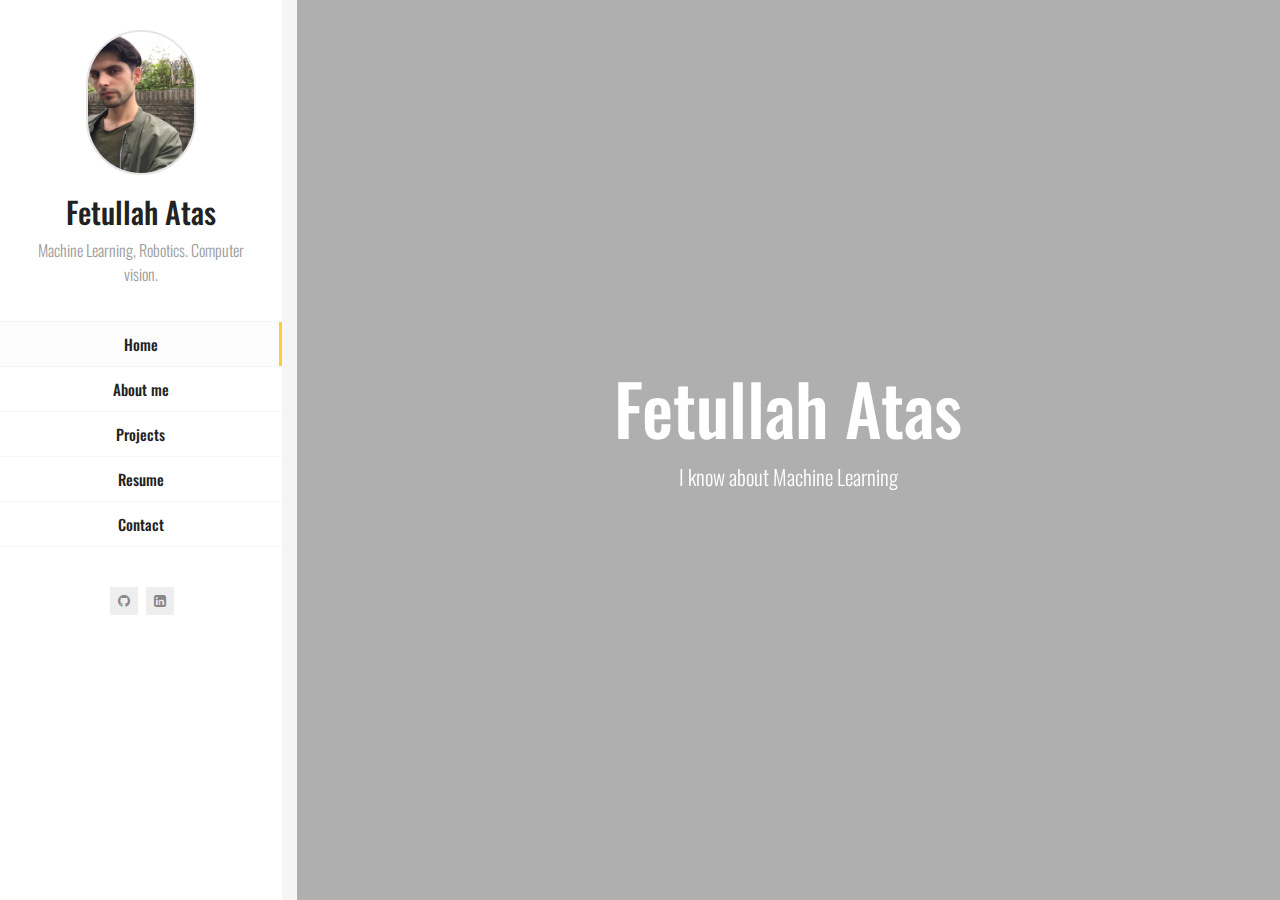
==== commit ace5fba6: "update my resume" ====
--- a/index.html
+++ b/index.html
@@ -324,10 +324,11 @@
                   <div class="timeline">
                     <!-- Single event -->
                     <div class="timeline-event te-primary">
-                      <h5 class="event-date">2017 - Current</h5>
-                      <h4 class="event-name">Research Assistant </h4>
-                      <span class="event-description">National Taipei University of Technology, Taiwan</span>
+                      <h5 class="event-date">(08/2019 - Ongoing)</h5>
+                      <h4 class="event-name">Robotic Software Engineer </h4>
+                      <span class="event-description">Chicony Electronics Co.</span>
                       <p>
+                        ● --------------------------------------PART1--------------------------------------- <br>
                         ● Responsible for development of robotic project, with the aim of achieving vision
                         based auto pick-place of various objects <br>
                         ● Developed QT based UI for interacting with robot<br>
@@ -344,6 +345,10 @@
                         ● Single-handedly achieved vision based pick and place that can be ported to any ROS
                         supported 6DOF robots<br>
                         ● Watch a quick demo; https://www.youtube.com/watch?v=BOb7jN4NzDo <br>
+                        ● --------------------------------------PART2--------------------------------------- <br>
+                        ● Started the RD process of building and simulating ROS2 based AGV<br>
+                        ● Built a primitive version of di􀁻erential drive Mobile robot that autonomously<br>
+                        navigates in pre-built map(by google cartographer), uses the new Navigation2 by ROS2<br>
                       </p>
                     </div>
                     <!-- Single event -->
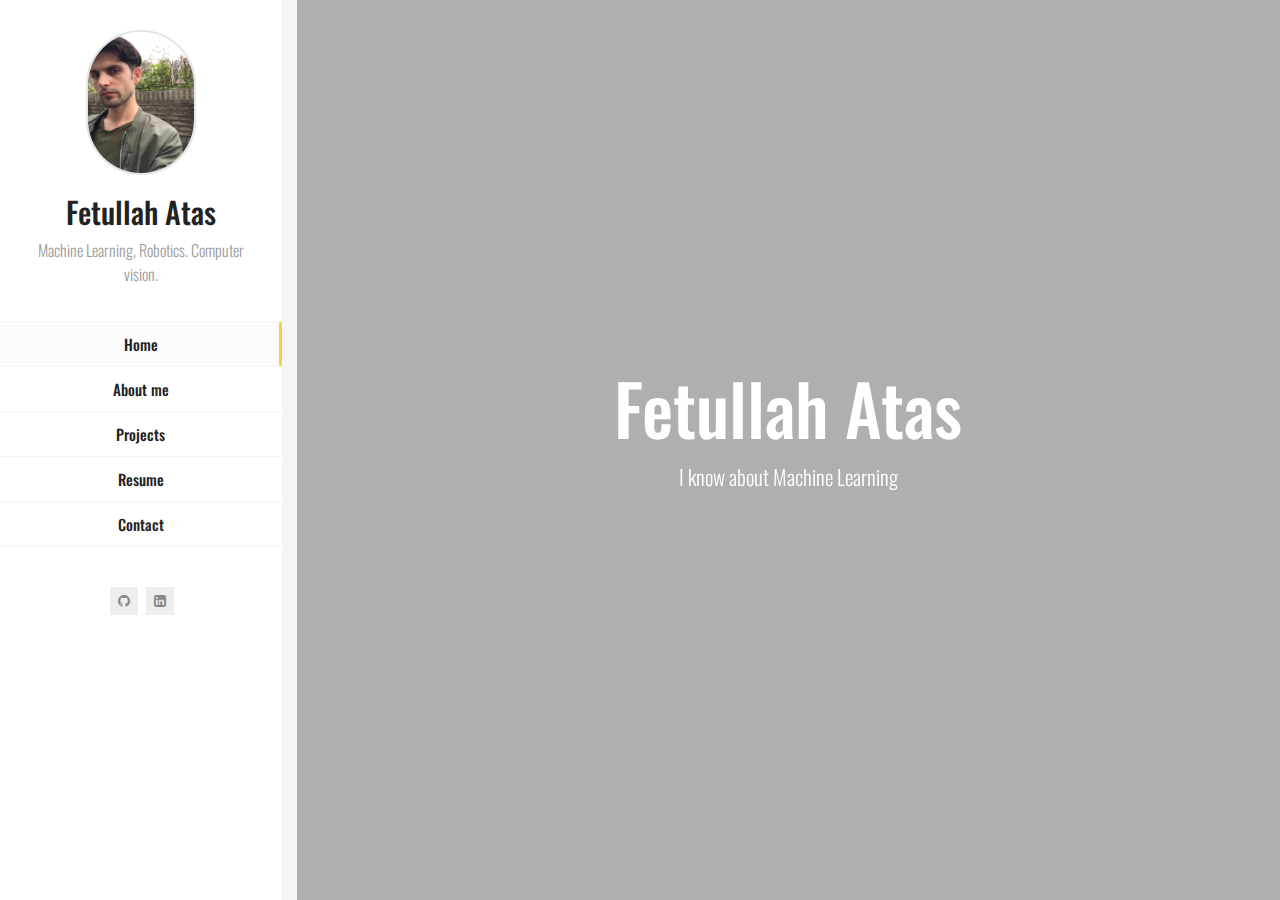
==== commit 7174d978: "update experience" ====
--- a/index.html
+++ b/index.html
@@ -326,7 +326,7 @@
                     <div class="timeline-event te-primary">
                       <h5 class="event-date">(08/2019 - Ongoing)</h5>
                       <h4 class="event-name">Robotic Software Engineer </h4>
-                      <span class="event-description">Chicony Electronics Co.</span>
+                      <span class="event-description">Chicony Electronics Co., Taipei Taiwan</span>
                       <p>
                         ● --------------------------------------PART1--------------------------------------- <br>
                         ● Responsible for development of robotic project, with the aim of achieving vision
@@ -347,26 +347,51 @@
                         ● Watch a quick demo; https://www.youtube.com/watch?v=BOb7jN4NzDo <br>
                         ● --------------------------------------PART2--------------------------------------- <br>
                         ● Started the RD process of building and simulating ROS2 based AGV<br>
-                        ● Built a primitive version of di􀁻erential drive Mobile robot that autonomously<br>
+                        ● Built a primitive version of di􀁻erential drive Mobile robot that autonomously
                         navigates in pre-built map(by google cartographer), uses the new Navigation2 by ROS2<br>
                       </p>
                     </div>
-                    <!-- Single event -->
+
+
                     <div class="timeline-event te-primary">
-                      <h5 class="event-date">2015(3 Months)</h5>
-                      <h4 class="event-name">Intern</h4>
-                      <span class="event-description"> LIFT PARTS & SERVICE S.A.C, Poland</span>
-                      <p> Software applications and Flow Control of Elevators.</p>
-                    </div>
-                    <!-- Single event -->
+                      <h5 class="event-date">(05/2018 - 03/2019)</h5>
+                      <h4 class="event-name">Perception Engineer </h4>
+                      <span class="event-description">Mindtronic AI, Taipei Taiwan</span>
+                      <p>
+                        ● Responsible for autonomous vehicle and its sensor simulation under di􀁻erent
+                        simulators such as Gazebo and CARLA <br>
+                        ● Took a part to design and apply the perception architecture of autonomous vehicle<br>
+                        ● Integrated results of perception into vector map ,which was an uni􀁾ed
+                        representation of real world inside the system<br>
+                        ● Wrote much simpler and e􀁼cient Cost-map which was used for local path planning,
+                        obstacle avoidance and other Grid Cell based perception algorithms<br>
+                        ● Achieved obstacle detection and obstacle localization in unknown environments
+                        using Lidar data<br>
+                        ● Developed C++ code for Lidar based Object detection and tracking for autonomous
+                        driving with Kalman 􀁾lter<br>
+                        ● Actively used PCL and OpenCV for segmentation, clustering and other
+                        manipulations on Lidar Point Clouds and Images<br>
+                        ● Implemented several Gazebo models and world plugins including intelligent agents
+                        radar sensor plugin<br>
+                      </p>
+                    </div>
+
                     <div class="timeline-event te-primary">
-                      <h5 class="event-date">2014(3 Months)</h5>
-                      <h4 class="event-name">Kaban Machine, Turkey</h4>
-                      <p>Servo Motor Control, Embedded Software for Automated Assembly Robots.</p>
-                    </div>
-
-
-
+                      <h5 class="event-date">(05/2018 - 03/2019)</h5>
+                      <h4 class="event-name">Graduate Researcher at Machine Vision Lab</h4>
+                      <span class="event-description">National Taipei University of Technology, Taipei Taiwan</span>
+                      <p>
+                        ● CNNs for object detection, mainly focused on urban areas for autonomous driving<br>
+                        ● 2D and 3D SLAM of indoor environments using Google Cartographer for mobile robot
+                        navigation with ROS navigation stack<br>
+                        ● Robot path planing and observing using IMU and 2D Lidar<br>
+                        ● Sensor fusion for autonomous vehicle perception, especially Lidar and camera<br>
+                        ● Sensor calibration tasks, Lidar and 3D camera(ZED) calibration<br>
+                        ● 3D scene understanding using 3D Lidar point clouds and RGB image<br>
+                      </p>
+                    </div>
+
+ 
 
                 <div class="col-sm-6 col-md-4 subpage-block">
                   <div class="block-title">
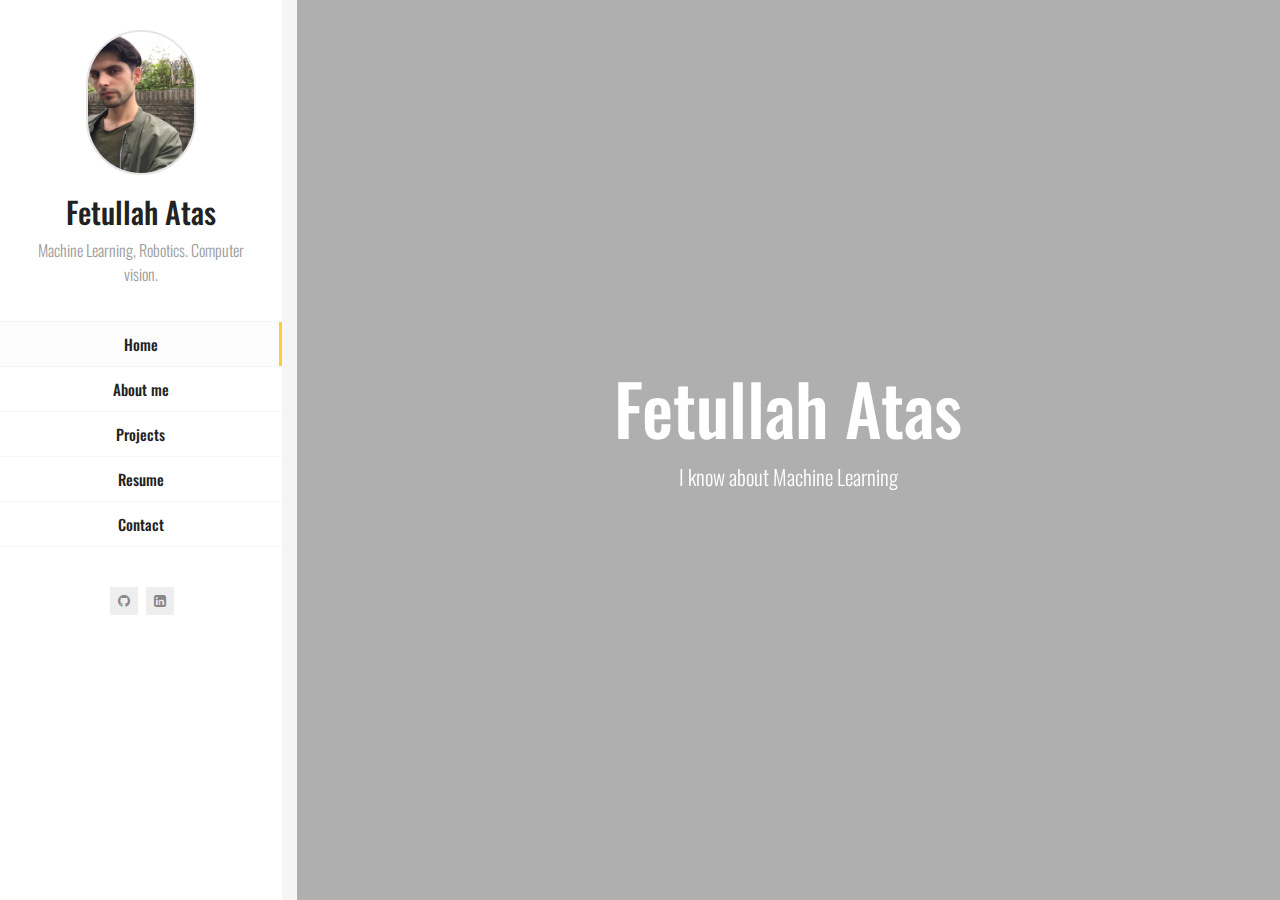
==== commit f4fb0241: "update resume" ====
--- a/index.html
+++ b/index.html
@@ -395,7 +395,7 @@
 
                 <div class="col-sm-6 col-md-4 subpage-block">
                   <div class="block-title">
-                    <h3>Robotics software tools</h3>
+                    <h3>Software && Tools</h3>
                   </div>
                   <div class="skills-info">
                     <h4>ROS</h4>
@@ -441,25 +441,16 @@
 
                     <h4>Matlab</h4>
                     <div class="skill-container">
-                      <div class="skill-percentage skill-7"></div>
-                    </div>
-
-                    <h4>HTML + JS + CSS + PHP</h4>
-                    <div class="skill-container">
-                      <div class="skill-percentage skill-6"></div>
-                    </div>
-
-                    <h4>C# + Java</h4>
-                    <div class="skill-container">
-                      <div class="skill-percentage skill-2"></div>
-                    </div>
+                      <div class="skill-percentage skill-4"></div>
+                    </div>
+
                   </div>
                 </div>
               </div>
               <div class="row">
                 <div class="col-sm-12 col-md-12">
                   <div class="download-cv-block">
-                    <a class="button" target="_blank" href="https://github.com/jediofgever/jediofgever.github.io/blob/gh-pages/my_vc_source.pdf">Download CV</a>
+                    <a class="button" target="_blank" href="https://github.com/jediofgever/jediofgever.github.io/blob/master/fa_cv.pdf">Download CV</a>
                   </div>
                 </div>
               </div>
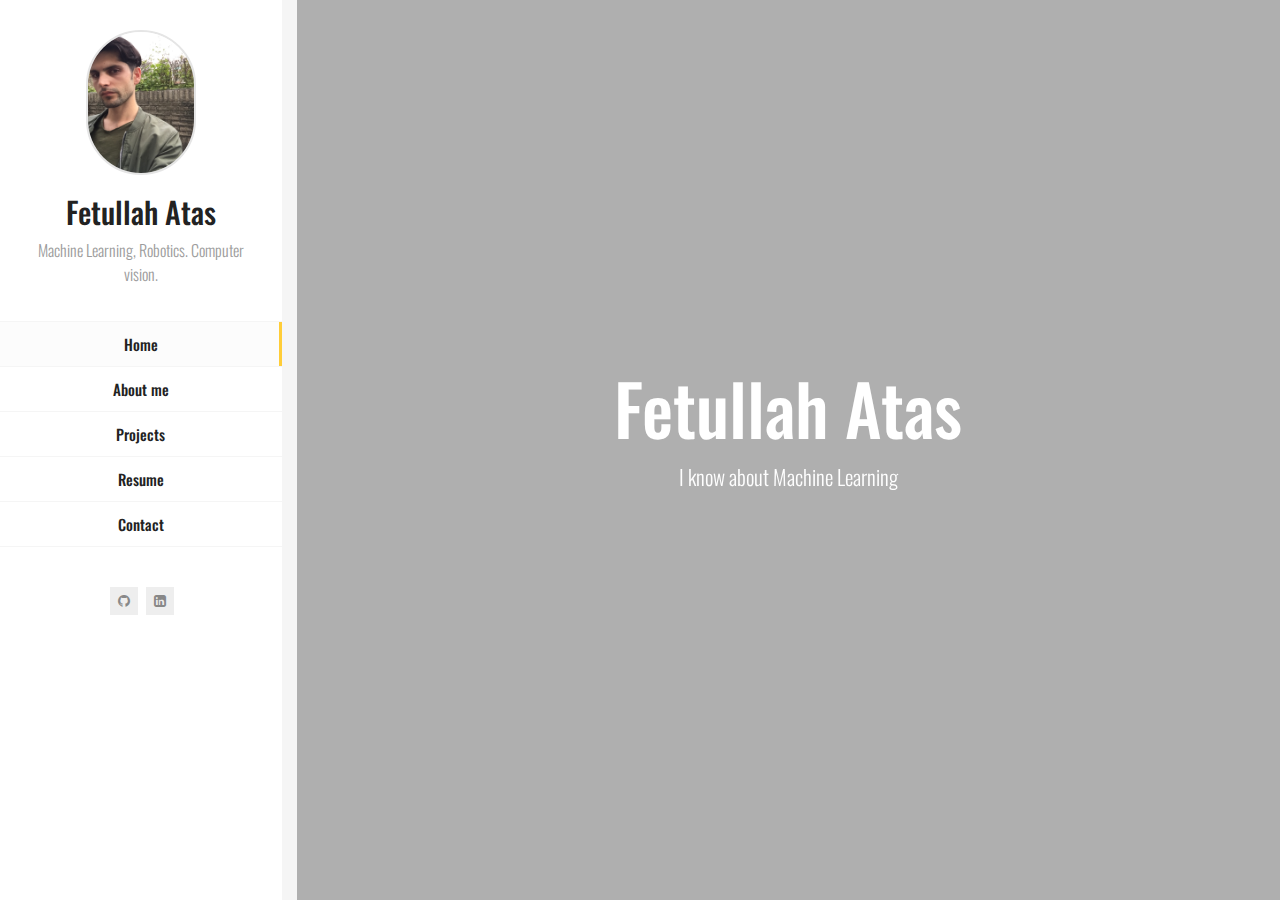
==== commit e9045254: "update projects" ====
--- a/index.html
+++ b/index.html
@@ -488,18 +488,36 @@
                 <!-- Portfolio Grid -->
                 <div id="portfolio_grid" class="portfolio-grid portfolio-masonry masonry-grid-3">
 
+                  <!-- Portfolio Item 0 -->
+                  <figure class="item" data-groups='["all", "media"]'>
+                    <a class="ajax-page-load" href="portfolio-1.html">
+                      <img src="https://github.com/jediofgever/ROS_Raw_Kitti_Player/blob/master/resources/ros_raw_kitti_2.png" alt="">
+ 
+                      <div>
+                        <h5 class="name">Stereo Camera Calibration With Lidar</h5>
+                        <h3 class="name">A Ros Package to access manipulate and process Raw KITTI dataset. 
+                                         In this Project there is some sensor fusion, and some other perception tasks are being done. 
+                                         We KITTI datset to evaluate 3D detection pipeline</h3>
+                        <small>Media</small>
+                        <i class="fa fa-file-text-o"></i>
+                      </div>
+                    </a>
+                  </figure>
+                  <!-- /Portfolio Item 0 -->
+
+
+
                   <!-- Portfolio Item 1 -->
                   <figure class="item" data-groups='["all", "media"]'>
                     <a class="ajax-page-load" href="portfolio-1.html">
                       <img src="images/portfolio/ohyes.png" alt="">
                       <img src="images/portfolio/ohno.png" alt="">
                       <img src="images/portfolio/setup.jpg" alt="">
-
-
                       <div>
                         <h5 class="name">Stereo Camera Calibration With Lidar</h5>
-                        <h3 class="name">An essential step in multi sensor fusion is calibration between sensors. In this project I have implemented a calibration from LIdar to Camera, Finally when point clouds fused togeter, they will look at the same coordinate</h3>
-
+                        <h3 class="name">An essential step in multi sensor fusion is calibration between sensors. 
+                                         In this project I have implemented a calibration from LIdar to Camera, 
+                                         Finally when point clouds fused togeter, they will look at the same coordinate</h3>
                         <small>Media</small>
                         <i class="fa fa-file-text-o"></i>
                       </div>
@@ -589,183 +607,13 @@
 
 
                 </div>
-                <!-- /Portfolio Grid -->
-
-              </div>
-              <!-- /Portfolio Content -->
-
-            </section>
+               </div>
+             </section>
             <!-- /Portfolio Subpage -->
 
-            <!-- Blog Subpage -->
-            <section class="pt-page pt-page-5" data-id="blog">
-              <div class="section-title-block">
-                <h2 class="section-title">Blog</h2>
-                <h5 class="section-description">My Diary</h5>
-              </div>
-              <div class="blog-masonry">
-                <!-- Blog Post 1 -->
-                <div class="item">
-                  <div class="blog-card">
-                    <div class="media-block">
-                      <a href="blog-post-1.html">
-                        <img class="post-image img-responsive" src="images/blog/blog_post_1.jpg" alt="blog-post-1" />
-                        <div class="mask"></div>
-                        <div class="post-date"><span class="day">6</span><span class="month">Dec</span><!--<span class="year">2016</span>--></div>
-                      </a>
-                    </div>
-                    <div class="post-info">
-                      <ul class="category">
-                        <li><a href="#">Travel</a></li>
-                      </ul>
-                      <a href="blog-post-1.html"><h4 class="blog-item-title">Bootstrap is the Most Popular Framework</h4></a>
-                    </div>
-                  </div>
-                </div>
-                <!-- End of Blog Post 1 -->
-
-                <!-- Blog Post 2 -->
-                <div class="item">
-                  <div class="blog-card">
-                    <div class="media-block">
-                      <a href="blog-post-1.html">
-                        <img class="post-image img-responsive" src="images/blog/blog_post_2.jpg" alt="blog-post-2" />
-                        <div class="mask"></div>
-                        <div class="post-date"><span class="day">3</span><span class="month">Nov</span><!--<span class="year">2016</span>--></div>
-                      </a>
-                    </div>
-                    <div class="post-info">
-                      <ul class="category">
-                        <li><a href="#">jQuery</a></li>
-                      </ul>
-                      <a href="blog-post-1.html"><h4 class="blog-item-title">One Framework, Every Device</h4></a>
-                    </div>
-                  </div>
-                </div>
-                <!-- End of Blog Post 2 -->
-
-                <!-- Blog Post 3 -->
-                <div class="item">
-                  <div class="blog-card">
-                    <div class="media-block">
-                      <a href="blog-post-1.html">
-                        <img class="post-image img-responsive" src="images/blog/blog_post_3.jpg" alt="blog-post-3" />
-                        <div class="mask"></div>
-                        <div class="post-date"><span class="day">12</span><span class="month">Oct</span><!--<span class="year">2016</span>--></div>
-                      </a>
-                    </div>
-                    <div class="post-info">
-                      <ul class="category">
-                        <li><a href="#">Sport</a></li>
-                      </ul>
-                      <a href="blog-post-1.html"><h4 class="blog-item-title">Designed for Everyone, Everywhere</h4></a>
-                    </div>
-                  </div>
-                </div>
-                <!-- End of Blog Post 3 -->
-
-                <!-- Blog Post 4 -->
-                <div class="item">
-                  <div class="blog-card">
-                    <div class="media-block">
-                      <a href="blog-post-1.html">
-                        <img class="post-image img-responsive" src="images/blog/blog_post_4.jpg" alt="blog-post-4" />
-                        <div class="mask"></div>
-                        <div class="post-date"><span class="day">18</span><span class="month">Aug</span><!--<span class="year">2016</span>--></div>
-                      </a>
-                    </div>
-                    <div class="post-info">
-                      <ul class="category">
-                        <li><a href="#">CSS</a></li>
-                      </ul>
-                      <a href="blog-post-1.html"><h4 class="blog-item-title">An Introduction To PostCSS</h4></a>
-                    </div>
-                  </div>
-                </div>
-                <!-- End of Blog Post 4 -->
-
-                <!-- Blog Post 5 -->
-                <div class="item">
-                  <div class="blog-card">
-                    <div class="media-block">
-                      <a href="blog-post-1.html">
-                        <img class="post-image img-responsive" src="images/blog/blog_post_5.jpg" alt="blog-post-5" />
-                        <div class="mask"></div>
-                        <div class="post-date"><span class="day">2</span><span class="month">Jul</span><!--<span class="year">2016</span>--></div>
-                      </a>
-                    </div>
-                    <div class="post-info">
-                      <ul class="category">
-                        <li><a href="#">CSS3</a></li>
-                      </ul>
-                      <a href="blog-post-1.html"><h4 class="blog-item-title">Original and Innovative Web Layouts</h4></a>
-                    </div>
-                  </div>
-                </div>
-                <!-- End of Blog Post 5 -->
-
-                <!-- Blog Post 6 -->
-                <div class="item">
-                  <div class="blog-card">
-                    <div class="media-block">
-                      <a href="blog-post-1.html">
-                        <img class="post-image img-responsive" src="images/blog/blog_post_6.jpg" alt="blog-post-6" />
-                        <div class="mask"></div>
-                        <div class="post-date"><span class="day">8</span><span class="month">May</span><!--<span class="year">2016</span>--></div>
-                      </a>
-                    </div>
-                    <div class="post-info">
-                      <ul class="category">
-                        <li><a href="#">HTML5</a></li>
-                      </ul>
-                      <a href="blog-post-1.html"><h4 class="blog-item-title">Creative and Innovative Navigation Designs</h4></a>
-                    </div>
-                  </div>
-                </div>
-                <!-- End of Blog Post 6 -->
-
-                <!-- Blog Post 7 -->
-                <div class="item">
-                  <div class="blog-card">
-                    <div class="media-block">
-                      <a href="blog-post-1.html">
-                        <img class="post-image img-responsive" src="images/blog/blog_post_7.jpg" alt="blog-post-7" />
-                        <div class="mask"></div>
-                        <div class="post-date"><span class="day">7</span><span class="month">Apr</span><!--<span class="year">2016</span>--></div>
-                      </a>
-                    </div>
-                    <div class="post-info">
-                      <ul class="category">
-                        <li><a href="#">Design</a></li>
-                      </ul>
-                      <a href="blog-post-1.html"><h4 class="blog-item-title">Navigation for Mega-Sites</h4></a>
-                    </div>
-                  </div>
-                </div>
-                <!-- End of Blog Post 7 -->
-
-                <!-- Blog Post 8 -->
-                <div class="item">
-                  <div class="blog-card">
-                    <div class="media-block">
-                      <a href="blog-post-1.html">
-                        <img class="post-image img-responsive" src="images/blog/blog_post_8.jpg" alt="blog-post-8" />
-                        <div class="mask"></div>
-                        <div class="post-date"><span class="day">21</span><span class="month">Mar</span><!--<span class="year">2016</span>--></div>
-                      </a>
-                    </div>
-                    <div class="post-info">
-                      <ul class="category">
-                        <li><a href="#">CSS3</a></li>
-                      </ul>
-                      <a href="blog-post-1.html"><h4 class="blog-item-title">Front-End Challenge Accepted: CSS 3D Cube</h4></a>
-                    </div>
-                  </div>
-                </div>
-                <!-- End of Blog Post 8 -->
-              </div>
-            </section>
-            <!-- End Blog Subpage -->
+ 
+ 
+ 
 
             <!-- Contact Subpage -->
             <section class="pt-page pt-page-6" data-id="contact">
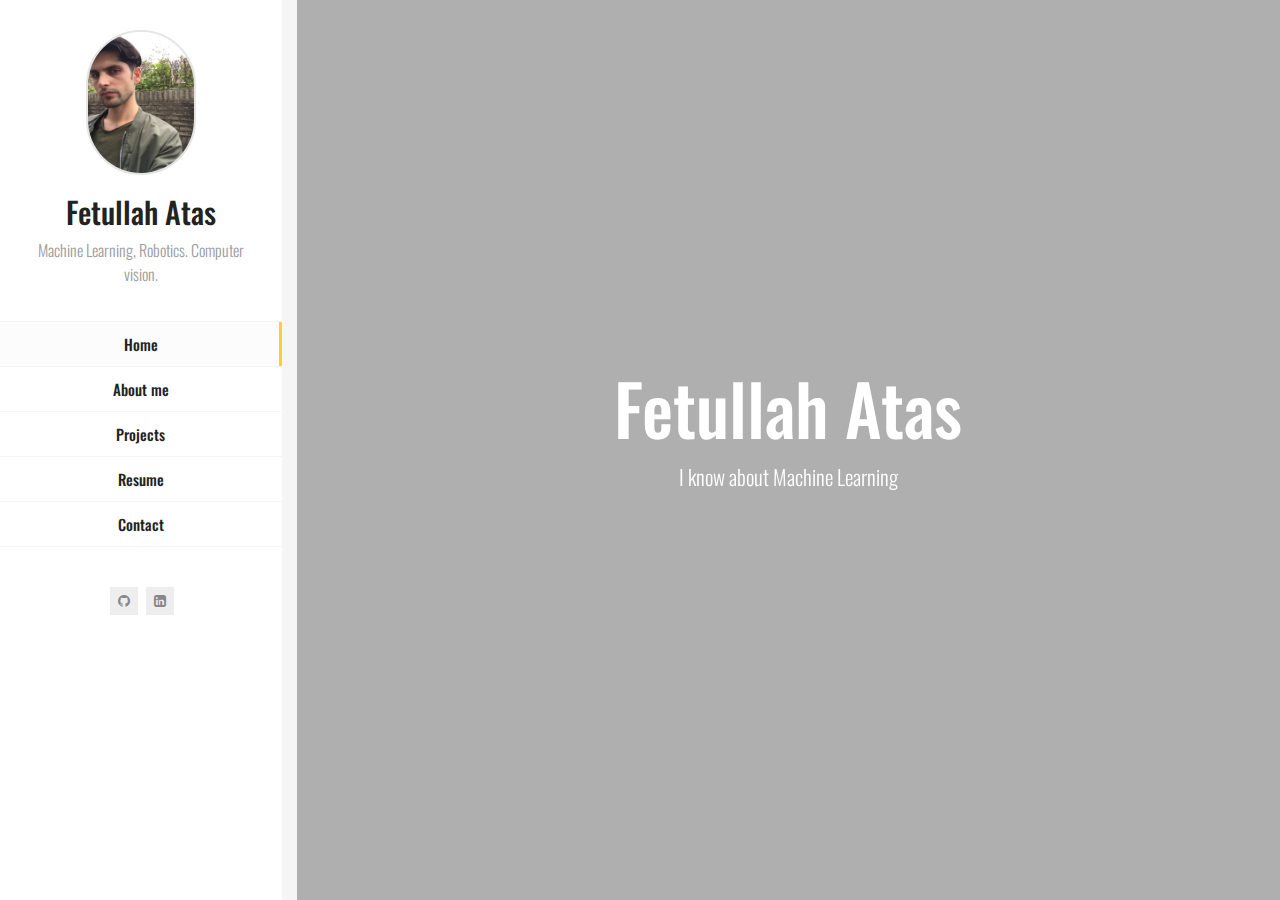
==== commit fbc19d1e: "yes" ====
--- a/index.html
+++ b/index.html
@@ -314,6 +314,63 @@
                       <h4 class="event-name">Bachelor Degree Mechatronics Engineering</h4>
                       <span class="event-description">Istanbul Gelsim University, Turkey</span>
                     </div>
+
+                    <div class="col-sm-6 col-md-4 subpage-block">
+                      <div class="block-title">
+                        <h3>Software && Tools</h3>
+                      </div>
+                      <div class="skills-info">
+                        <h4>ROS</h4>
+                        <div class="skill-container">
+                          <div class="skill-percentage skill-8"></div>
+                        </div>
+    
+                        <h4>Linux + command line + ssh</h4>
+                        <div class="skill-container">
+                          <div class="skill-percentage skill-8"></div>
+                        </div>
+    
+                        <h4>OpenCV </h4>
+                        <div class="skill-container">
+                          <div class="skill-percentage skill-8"></div>
+                        </div>
+                        
+                        <h4>Google Cartographer, SLAM </h4>
+                        <div class="skill-container">
+                          <div class="skill-percentage skill-8"></div>
+                        </div>
+                        <h4>Machine Learning and Computer Vision</h4>
+                        <div class="skill-container">
+                          <div class="skill-percentage skill-8"></div>
+                        </div>
+    
+                        
+                      </div>
+    
+                      <div class="block-title">
+                        <h3>Coding Skills</h3>
+                      </div>
+                      <div class="skills-info">
+                        <h4>C++</h4>
+                        <div class="skill-container">
+                          <div class="skill-percentage skill-4"></div>
+                        </div>
+    
+                        <h4>Python</h4>
+                        <div class="skill-container">
+                          <div class="skill-percentage skill-8"></div>
+                        </div>
+    
+                        <h4>Matlab</h4>
+                        <div class="skill-container">
+                          <div class="skill-percentage skill-4"></div>
+                        </div>
+    
+                      </div>
+                    </div>
+    
+
+
                   </div>
                 </div>
 
@@ -390,62 +447,6 @@
                         ● 3D scene understanding using 3D Lidar point clouds and RGB image<br>
                       </p>
                     </div>
-
- 
-
-                <div class="col-sm-6 col-md-4 subpage-block">
-                  <div class="block-title">
-                    <h3>Software && Tools</h3>
-                  </div>
-                  <div class="skills-info">
-                    <h4>ROS</h4>
-                    <div class="skill-container">
-                      <div class="skill-percentage skill-8"></div>
-                    </div>
-
-                    <h4>Linux + command line + ssh</h4>
-                    <div class="skill-container">
-                      <div class="skill-percentage skill-8"></div>
-                    </div>
-
-                    <h4>OpenCV </h4>
-                    <div class="skill-container">
-                      <div class="skill-percentage skill-8"></div>
-                    </div>
-                    
-                    <h4>Google Cartographer, SLAM </h4>
-                    <div class="skill-container">
-                      <div class="skill-percentage skill-8"></div>
-                    </div>
-                    <h4>Machine Learning and Computer Vision</h4>
-                    <div class="skill-container">
-                      <div class="skill-percentage skill-8"></div>
-                    </div>
-
-                    
-                  </div>
-
-                  <div class="block-title">
-                    <h3>Coding Skills</h3>
-                  </div>
-                  <div class="skills-info">
-                    <h4>C++</h4>
-                    <div class="skill-container">
-                      <div class="skill-percentage skill-4"></div>
-                    </div>
-
-                    <h4>Python</h4>
-                    <div class="skill-container">
-                      <div class="skill-percentage skill-8"></div>
-                    </div>
-
-                    <h4>Matlab</h4>
-                    <div class="skill-container">
-                      <div class="skill-percentage skill-4"></div>
-                    </div>
-
-                  </div>
-                </div>
               </div>
               <div class="row">
                 <div class="col-sm-12 col-md-12">
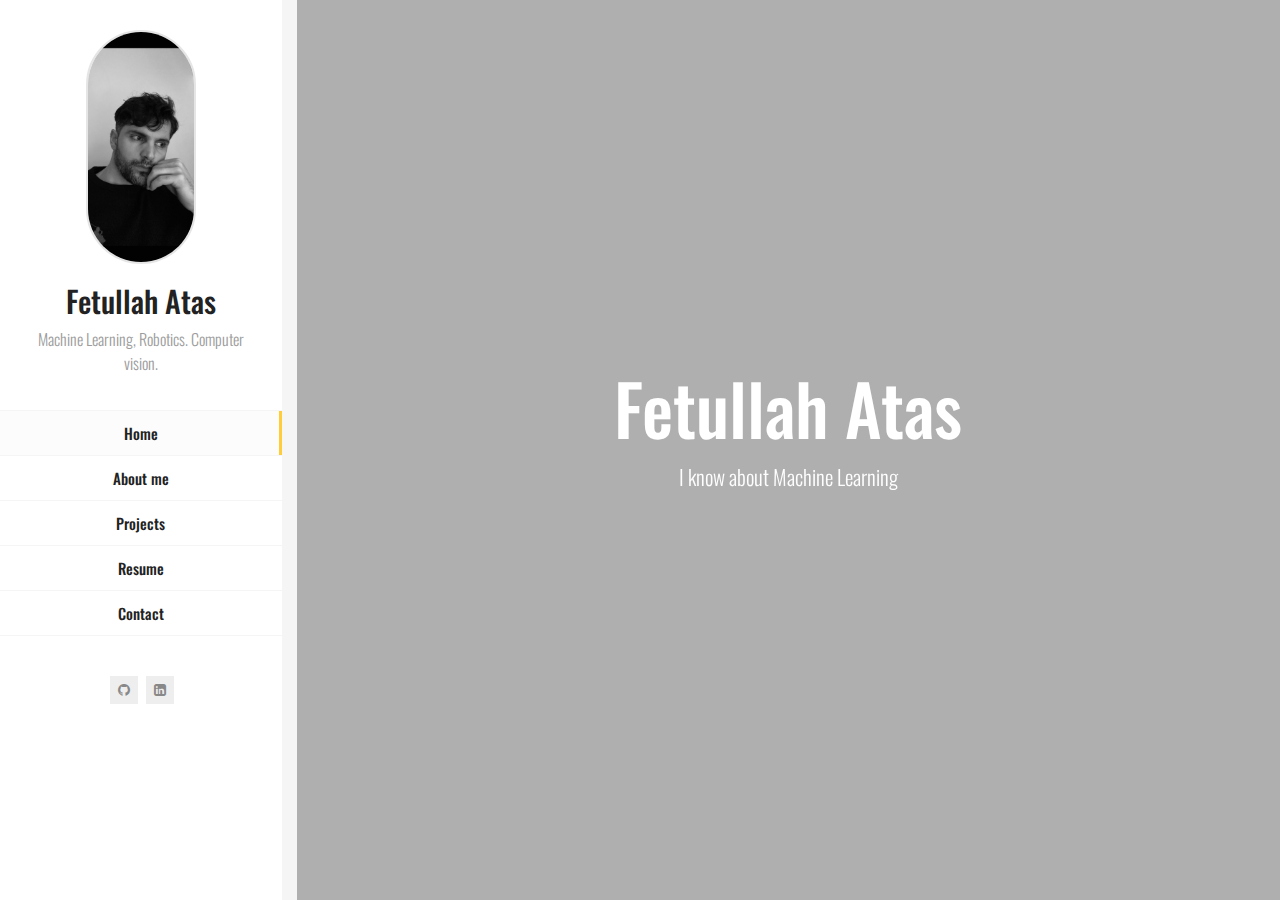
==== commit b708805f: "replace the pic" ====
--- a/index.html
+++ b/index.html
@@ -1,709 +1,738 @@
 <!DOCTYPE html>
 <html lang="en" class="no-js">
-  <head>
-    <meta charset="UTF-8" />
-    <meta http-equiv="X-UA-Compatible" content="IE=edge">
-    <title>Fetullah Atas - Personal Page</title>
-    <meta name="viewport" content="width=device-width, initial-scale=1, maximum-scale=1" />
-    <meta name="description" content="Fetullah Atas - Personal Page" />
-    <meta name="keywords" content="Fetullah Atas, Robotics,Perception, ML, DL, SLAM, ROS" />
-    <meta name="author" content="lmtheme" />
-
-    <link rel="stylesheet" href="css/bootstrap.css">
-    <link rel="stylesheet" href="css/normalize.css">
-    <link rel="stylesheet" href="css/transition-animations.css">
-    <link rel="stylesheet" href="css/owl.carousel.css">
-    <link rel="stylesheet" href="css/magnific-popup.css">
-    <link rel="stylesheet" href="css/animate.css">
-    <link rel="stylesheet" href="css/main.css" type="text/css">
-
-    <script src="js/jquery-2.1.3.min.js"></script>
-    <script src="js/modernizr.custom.js"></script>
-
-    <script src='https://www.google.com/recaptcha/api.js'></script>
-  </head>
-
-  <body>
-    <!-- Loading animation -->
-    <div class="preloader">
-      <div class="preloader-animation">
-        <div class="dot1"></div>
-        <div class="dot2"></div>
+
+<head>
+  <meta charset="UTF-8" />
+  <meta http-equiv="X-UA-Compatible" content="IE=edge">
+  <title>Fetullah Atas - Personal Page</title>
+  <meta name="viewport" content="width=device-width, initial-scale=1, maximum-scale=1" />
+  <meta name="description" content="Fetullah Atas - Personal Page" />
+  <meta name="keywords" content="Fetullah Atas, Robotics,Perception, ML, DL, SLAM, ROS" />
+  <meta name="author" content="lmtheme" />
+
+  <link rel="stylesheet" href="css/bootstrap.css">
+  <link rel="stylesheet" href="css/normalize.css">
+  <link rel="stylesheet" href="css/transition-animations.css">
+  <link rel="stylesheet" href="css/owl.carousel.css">
+  <link rel="stylesheet" href="css/magnific-popup.css">
+  <link rel="stylesheet" href="css/animate.css">
+  <link rel="stylesheet" href="css/main.css" type="text/css">
+
+  <script src="js/jquery-2.1.3.min.js"></script>
+  <script src="js/modernizr.custom.js"></script>
+
+  <script src='https://www.google.com/recaptcha/api.js'></script>
+</head>
+
+<body>
+  <!-- Loading animation -->
+  <div class="preloader">
+    <div class="preloader-animation">
+      <div class="dot1"></div>
+      <div class="dot2"></div>
+    </div>
+  </div>
+  <!-- /Loading animation -->
+
+  <div id="page" class="page">
+    <!-- Header -->
+    <header id="site_header" class="header mobile-menu-hide">
+      <div class="my-photo">
+        <img src="images/my_photo.jpeg" alt="image">
+        <div class="mask"></div>
       </div>
+
+      <div class="site-title-block">
+        <h1 class="site-title">Fetullah Atas</h1>
+        <p class="site-description">Machine Learning, Robotics. Computer vision.</p>
+      </div>
+
+      <!-- Navigation & Social buttons -->
+      <div class="site-nav">
+        <!-- Main menu -->
+        <ul id="nav" class="site-main-menu">
+          <!-- About Me Subpage link -->
+          <li>
+            <a class="pt-trigger" href="#home" data-animation="58"
+              data-goto="1">Home</a><!-- href value = data-id without # of .pt-page. Data-goto is the number of section -->
+          </li>
+          <!-- /About Me Subpage link -->
+          <!-- About Me Subpage link -->
+          <li>
+            <a class="pt-trigger" href="#about_me" data-animation="59" data-goto="2">About me</a>
+          </li>
+          <!-- /About Me Subpage link -->
+          <li>
+            <a class="pt-trigger" href="#projects" data-animation="60" data-goto="4">Projects</a>
+          </li>
+          <li>
+            <a class="pt-trigger" href="#resume" data-animation="60" data-goto="3">Resume</a>
+          </li>
+          <li>
+            <a class="pt-trigger" href="#contact" data-animation="59" data-goto="6">Contact</a>
+          </li>
+        </ul>
+        <!-- /Main menu -->
+
+        <!-- Social buttons -->
+        <ul class="social-links">
+          <!-- Full list of social icons: http://fontawesome.io/icons/#brand -->
+          <li><a class="tip social-button" href="https://github.com/jediofgever" title="Github"><i
+                class="fa fa-github"></i></a></li>
+          <li><a class="tip social-button" href="https://www.linkedin.com/in/fetatas/" title="LinkedIn"><i
+                class="fa fa-linkedin-square"></i></a></li>
+          <!--<li><a class="tip social-button" href="#" title="Youtube"><i class="fa fa-youtube"></i></a></li>-->
+          <!--<li><a class="tip social-button" href="#" title="last.fm"><i class="fa fa-lastfm"></i></a></li>-->
+          <!--<li><a class="tip social-button" href="#" title="Dribbble"><i class="fa fa-dribbble"></i></a></li>-->
+        </ul>
+        <!-- /Social buttons -->
+      </div>
+      <!-- Navigation & Social buttons -->
+    </header>
+    <!-- /Header -->
+
+    <!-- Mobile Header -->
+    <div class="mobile-header mobile-visible">
+      <div class="mobile-logo-container">
+        <div class="mobile-site-title">Fetullah Atas</div>
+      </div>
+
+      <a class="menu-toggle mobile-visible">
+        <i class="fa fa-bars"></i>
+      </a>
     </div>
-    <!-- /Loading animation -->
-
-    <div id="page" class="page">
-      <!-- Header -->
-      <header id="site_header" class="header mobile-menu-hide">
-        <div class="my-photo">
-          <img src="images/my_photo.jpeg" alt="image">
-          <div class="mask"></div>
+    <!-- /Mobile Header -->
+
+    <!-- Main Content -->
+    <div id="main" class="site-main">
+      <!-- Page changer wrapper -->
+      <div class="pt-wrapper">
+        <!-- Subpages -->
+        <div class="subpages">
+
+          <!-- Home Subpage -->
+          <section class="pt-page pt-page-1 section-with-bg section-paddings-0"
+            style="background-image: url(https://cdn-images-1.medium.com/max/2000/1*7p3M_wMQD-laoeRf18gxOg.jpeg);"
+            data-id="home">
+            <div class="home-page-block-bg">
+              <div class="mask"></div>
+            </div>
+            <div class="home-page-block">
+              <div class="v-align">
+                <h2>Fetullah Atas</h2>
+                <div id="rotate" class="text-rotate">
+                  <div>
+                    <p class="home-page-description">I know about Machine Learning </p>
+                  </div>
+                  <div>
+                    <p class="home-page-description"> I love Robotics</p>
+                  </div>
+                  <div>
+                    <p class="home-page-description">Computer vision</p>
+                  </div>
+                  <div>
+                    <p class="home-page-description">SLAM </p>
+                  </div>
+                </div>
+
+                <div class="block end" style="text-align: center">
+                  <ul class="info-list">
+                    <!-- <li><span class="title">Age</span><span class="value">31</span></li>
+                      <li><span class="title">e-mail</span><span class="value"><img src="images/eailm_white.png" alt=""></span></li> -->
+                    <!-- <li><span class="title">Phone</span><span class="value">+34 971 172 813</span></li> -->
+                  </ul>
+                </div>
+              </div>
+            </div>
+          </section>
+          <!-- End of Home Subpage -->
+
+          <!-- About Me Subpage -->
+          <section class="pt-page pt-page-2" data-id="about_me">
+
+            <div class="row">
+              <div class="col-sm-6 col-md-6 subpage-block">
+                <div class="general-info">
+                  <h3>I am passionate Roboticist</h3>
+                  <p>
+                    I am a highly motivated and passionate Researcher with a special interest for
+                    autonomous robots and its applications. Experienced on developing software for
+                    various robotics platforms(mobile, arms) ranging from research to industrial level.
+                    Strong understanding and software developmental skills in robot perception, scene
+                    understanding and planning. Fluent in C++ and ROS1/ ROS2 and Python.
+
+                    At work I am very organized and efficient. I like to plan, prioritize and execute tasks with
+                    decision.
+                    I hate wasting time. I need to have long-term goals to maintain a global vision of projects.
+                    But I divide the tasks into very simple parts to finally obtain a complex result.
+                  </p>
+                </div>
+              </div>
+
+              <div class="col-sm-6 col-md-6 subpage-block">
+                <div class="block-title">
+                  <h3>Favourite quotes</h3>
+                </div>
+                <div class="testimonials owl-carousel">
+                  <!-- Testimonial 1 -->
+                  <div class="testimonial-item" style="width:100%">
+                    <!-- Testimonial Content -->
+                    <div class="testimonial-content">
+                      <div class="testimonial-text">
+                        <p>"In theory, theory and practice are the same, in practice they are not (Yogi Berra)."</p>
+                      </div>
+                    </div>
+                    <!-- /Testimonial Content -->
+                    <!-- Testimonial Author -->
+                    <div class="testimonial-credits">
+                      <!-- Picture -->
+                      <div class="testimonial-picture">
+                        <img src="images/testimonials/eleanor.jpeg" alt="">
+                      </div>
+
+                    </div>
+                    <!-- /Testimonial author information -->
+                  </div>
+                  <!-- End of Testimonial 1 -->
+
+
+
+                  <!-- Services block -->
+                  <div class="block-title">
+                    <h3>Knowledge</h3>
+                  </div>
+
+                  <div class="row">
+                    <div class="col-sm-6 col-md-3 subpage-block">
+                      <div class="service-block">
+                        <div class="service-info">
+                          <i class="service-icon fa fa-video-camera"></i>
+                          <h4>Computer vision</h4>
+                          <p>Mono/stereo camera calibration. Image features detection and matching. Stereo
+                            triangulation. Color enhancement.</p>
+                        </div>
+                      </div>
+                    </div>
+
+                    <div class="col-sm-6 col-md-3 subpage-block">
+                      <div class="service-block">
+                        <div class="service-info">
+                          <i class="service-icon fa fa-map"></i>
+                          <h4>SLAM</h4>
+                          <p>SLAM algorithms for robot localization and 3D reconstruction. Loop closing detection,
+                            geometric validation and integration. Mono/stereo visual odometry.</p>
+                        </div>
+                      </div>
+                    </div>
+
+                    <div class="col-sm-6 col-md-3 subpage-block">
+                      <div class="service-block">
+                        <div class="service-info">
+                          <i class="service-icon fa fa-location-arrow"></i>
+                          <h4>Robot localization</h4>
+                          <p>Sensor fusion. Extended Kalman filters. Integration of accelerations, velocities and global
+                            positioning for a centimeter precise navigation.</p>
+                        </div>
+                      </div>
+                    </div>
+
+                    <div class="col-sm-6 col-md-3 subpage-block">
+                      <div class="service-block">
+                        <div class="service-info">
+                          <i class="service-icon fa fa-microchip"></i>
+                          <h4>Sensor drivers</h4>
+                          <p>Sensors drivers for ROS. Serial, TCP/IP and USB communications.</p>
+                        </div>
+                      </div>
+                    </div>
+                  </div>
+
+
+                  <!-- Fun facts block -->
+                  <div class="block-title">
+                    <h3>Some Facts</h3>
+                  </div>
+
+                  <div class="row">
+                    <div class="col-sm-6 col-md-3 subpage-block">
+                      <div class="fun-fact-block gray-bg">
+                        <i class="pe-7s-icon pe-7s-smile"></i>
+                        <h4>Scientific contributions</h4>
+                        <span class="fun-value">2</span>
+                      </div>
+                    </div>
+
+                    <div class="col-sm-6 col-md-3 subpage-block">
+                      <div class="fun-fact-block">
+                        <i class="pe-7s-icon pe-7s-alarm"></i>
+                        <h4>Working Hours</h4>
+                        <span class="fun-value">2,256</span>
+                      </div>
+                    </div>
+
+                    <div class="col-sm-6 col-md-3 subpage-block">
+                      <div class="fun-fact-block gray-bg">
+                        <i class="pe-7s-icon pe-7s-medal"></i>
+                        <h4>Awards Won</h4>
+                        <span class="fun-value">0</span>
+                      </div>
+                    </div>
+
+                    <div class="col-sm-6 col-md-3 subpage-block">
+                      <div class="fun-fact-block">
+                        <i class="pe-7s-icon pe-7s-coffee"></i>
+                        <h4>Coffee Consumed</h4>
+                        <span class="fun-value">23</span>
+                      </div>
+                    </div>
+                  </div>
+                  <!-- End of Fun fucts block -->
+          </section>
+
+          <!-- End of About Me Subpage -->
+
+          <!-- Resume Subpage -->
+          <section class="pt-page pt-page-3" data-id="resume">
+            <div class="section-title-block">
+              <h2 class="section-title">Resume</h2>
+              <h5 class="section-description">3 Years of Experience in Robotic project development</h5>
+            </div>
+
+            <div class="row">
+              <div class="col-sm-6 col-md-4 subpage-block">
+                <div class="block-title">
+                  <h3>Education</h3>
+                </div>
+                <div class="timeline">
+                  <!-- Single event -->
+                  <div class="timeline-event te-primary">
+                    <h5 class="event-date">2017 - 2019</h5>
+                    <h4 class="event-name">Master Degree in Mechatronics</h4>
+                    <span class="event-description">National Taipei University of Technology, Taiwan</span>
+                    <p>Thesis Topic; A New Real-Time 3D Detection Framework Based on Instance Segmentation </p>
+                  </div>
+                  <!-- Single event -->
+                  <div class="timeline-event te-primary">
+                    <h5 class="event-date">2016- 2017</h5>
+                    <h4 class="event-name">Master Degree in Mechatronics Engineering (Partially Completed)</h4>
+                    <span class="event-description">Istanbul Technical University, Turkey</span>
+                    <p>Major classes from; Computer vision, Robotics, Control theory.</p>
+                  </div>
+                  <!-- Single event -->
+                  <div class="timeline-event te-primary">
+                    <h5 class="event-date">2011 - 2015</h5>
+                    <h4 class="event-name">Bachelor Degree Mechatronics Engineering</h4>
+                    <span class="event-description">Istanbul Gelsim University, Turkey</span>
+                  </div>
+
+                  <div class="col-sm-6 col-md-4 subpage-block">
+                    <div class="block-title">
+                      <h3>Software && Tools</h3>
+                    </div>
+                    <div class="skills-info">
+                      <h4>ROS</h4>
+                      <div class="skill-container">
+                        <div class="skill-percentage skill-8"></div>
+                      </div>
+
+                      <h4>Linux + command line + ssh</h4>
+                      <div class="skill-container">
+                        <div class="skill-percentage skill-8"></div>
+                      </div>
+
+                      <h4>OpenCV </h4>
+                      <div class="skill-container">
+                        <div class="skill-percentage skill-8"></div>
+                      </div>
+
+                      <h4>Google Cartographer, SLAM </h4>
+                      <div class="skill-container">
+                        <div class="skill-percentage skill-8"></div>
+                      </div>
+                      <h4>Machine Learning and Computer Vision</h4>
+                      <div class="skill-container">
+                        <div class="skill-percentage skill-8"></div>
+                      </div>
+
+
+                    </div>
+
+                    <div class="block-title">
+                      <h3>Coding Skills</h3>
+                    </div>
+                    <div class="skills-info">
+                      <h4>C++</h4>
+                      <div class="skill-container">
+                        <div class="skill-percentage skill-4"></div>
+                      </div>
+
+                      <h4>Python</h4>
+                      <div class="skill-container">
+                        <div class="skill-percentage skill-8"></div>
+                      </div>
+
+                      <h4>Matlab</h4>
+                      <div class="skill-container">
+                        <div class="skill-percentage skill-4"></div>
+                      </div>
+
+                    </div>
+                  </div>
+
+
+
+                </div>
+              </div>
+
+              <div class="col-sm-6 col-md-4 subpage-block">
+                <div class="block-title">
+                  <h3>Experience</h3>
+                </div>
+                <div class="timeline">
+                  <!-- Single event -->
+                  <div class="timeline-event te-primary">
+                    <h5 class="event-date">(08/2019 - Ongoing)</h5>
+                    <h4 class="event-name">Robotic Software Engineer </h4>
+                    <span class="event-description">Chicony Electronics Co., Taipei Taiwan</span>
+                    <p>
+                      ● --------------------------------------PART1--------------------------------------- <br>
+                      ● Responsible for development of robotic project, with the aim of achieving vision
+                      based auto pick-place of various objects <br>
+                      ● Developed QT based UI for interacting with robot<br>
+                      ● Trained and validated various CNN architectures(MaskRCNN, YOLO) for custom
+                      object detection in 2D and 3D<br>
+                      ● Contributed to a few open source ROS packages in order to include new models of
+                      industrial robots<br>
+                      ● Rewrote a custom calibration stack(ROS stacks) for di􀁻erent types of camera
+                      calibration tasks(Hand-Eye, Eye-Base, Camera intrinsic calib), with an automated
+                      fashion<br>
+                      ● Integrated various robot models(Staubli, Fanuc) with Gazebo simulator, for testing
+                      and validating software in advance<br>
+                      ● Authored close to 10 ROS packages in context of the project<br>
+                      ● Single-handedly achieved vision based pick and place that can be ported to any ROS
+                      supported 6DOF robots<br>
+                      ● Watch a quick demo; https://www.youtube.com/watch?v=BOb7jN4NzDo <br>
+                      ● --------------------------------------PART2--------------------------------------- <br>
+                      ● Started the RD process of building and simulating ROS2 based AGV<br>
+                      ● Built a primitive version of di􀁻erential drive Mobile robot that autonomously
+                      navigates in pre-built map(by google cartographer), uses the new Navigation2 by ROS2<br>
+                    </p>
+                  </div>
+
+
+                  <div class="timeline-event te-primary">
+                    <h5 class="event-date">(05/2018 - 03/2019)</h5>
+                    <h4 class="event-name">Perception Engineer </h4>
+                    <span class="event-description">Mindtronic AI, Taipei Taiwan</span>
+                    <p>
+                      ● Responsible for autonomous vehicle and its sensor simulation under di􀁻erent
+                      simulators such as Gazebo and CARLA <br>
+                      ● Took a part to design and apply the perception architecture of autonomous vehicle<br>
+                      ● Integrated results of perception into vector map ,which was an uni􀁾ed
+                      representation of real world inside the system<br>
+                      ● Wrote much simpler and e􀁼cient Cost-map which was used for local path planning,
+                      obstacle avoidance and other Grid Cell based perception algorithms<br>
+                      ● Achieved obstacle detection and obstacle localization in unknown environments
+                      using Lidar data<br>
+                      ● Developed C++ code for Lidar based Object detection and tracking for autonomous
+                      driving with Kalman 􀁾lter<br>
+                      ● Actively used PCL and OpenCV for segmentation, clustering and other
+                      manipulations on Lidar Point Clouds and Images<br>
+                      ● Implemented several Gazebo models and world plugins including intelligent agents
+                      radar sensor plugin<br>
+                    </p>
+                  </div>
+
+                  <div class="timeline-event te-primary">
+                    <h5 class="event-date">(05/2018 - 03/2019)</h5>
+                    <h4 class="event-name">Graduate Researcher at Machine Vision Lab</h4>
+                    <span class="event-description">National Taipei University of Technology, Taipei Taiwan</span>
+                    <p>
+                      ● CNNs for object detection, mainly focused on urban areas for autonomous driving<br>
+                      ● 2D and 3D SLAM of indoor environments using Google Cartographer for mobile robot
+                      navigation with ROS navigation stack<br>
+                      ● Robot path planing and observing using IMU and 2D Lidar<br>
+                      ● Sensor fusion for autonomous vehicle perception, especially Lidar and camera<br>
+                      ● Sensor calibration tasks, Lidar and 3D camera(ZED) calibration<br>
+                      ● 3D scene understanding using 3D Lidar point clouds and RGB image<br>
+                    </p>
+                  </div>
+                </div>
+                <div class="row">
+                  <div class="col-sm-12 col-md-12">
+                    <div class="download-cv-block">
+                      <a class="button" target="_blank"
+                        href="https://github.com/jediofgever/jediofgever.github.io/blob/master/fa_cv.pdf">Download
+                        CV</a>
+                    </div>
+                  </div>
+                </div>
+          </section>
+          <!-- End Resume Subpage -->
+
+
+          <!-- Portfolio Subpage -->
+          <section class="pt-page pt-page-4" data-id="portfolio">
+            <div class="section-title-block">
+              <h2 class="section-title">Projects</h2>
+              <h5 class="section-description">My Best Works</h5>
+            </div>
+
+            <!-- Portfolio Content -->
+            <div class="portfolio-content">
+
+              <!-- Portfolio filter -->
+              <ul id="portfolio_filters" class="portfolio-filters">
+                <li class="active">
+                  <a class="filter btn btn-sm btn-link active" data-group="all">All</a>
+                </li>
+                <li>
+                  <a class="filter btn btn-sm btn-link" data-group="media">Media</a>
+                </li>
+                <li>
+                  <a class="filter btn btn-sm btn-link" data-group="illustration">Illustration</a>
+                </li>
+                <li>
+                  <a class="filter btn btn-sm btn-link" data-group="video">Video</a>
+                </li>
+              </ul>
+              <!-- End of Portfolio filter -->
+
+              <!-- Portfolio Grid -->
+              <div id="portfolio_grid" class="portfolio-grid portfolio-masonry masonry-grid-3">
+
+                <!-- Portfolio Item 0 -->
+                <figure class="item" data-groups='["all", "media"]'>
+                  <a class="ajax-page-load" href="portfolio-1.html">
+                    <img
+                      src="https://github.com/jediofgever/ROS_Raw_Kitti_Player/blob/master/resources/ros_raw_kitti_2.png"
+                      alt="">
+
+                    <div>
+                      <h5 class="name">Stereo Camera Calibration With Lidar</h5>
+                      <h3 class="name">A Ros Package to access manipulate and process Raw KITTI dataset.
+                        In this Project there is some sensor fusion, and some other perception tasks are being done.
+                        We KITTI datset to evaluate 3D detection pipeline</h3>
+                      <small>Media</small>
+                      <i class="fa fa-file-text-o"></i>
+                    </div>
+                  </a>
+                </figure>
+                <!-- /Portfolio Item 0 -->
+
+
+
+                <!-- Portfolio Item 1 -->
+                <figure class="item" data-groups='["all", "media"]'>
+                  <a class="ajax-page-load" href="portfolio-1.html">
+                    <img src="images/portfolio/ohyes.png" alt="">
+                    <img src="images/portfolio/ohno.png" alt="">
+                    <img src="images/portfolio/setup.jpg" alt="">
+                    <div>
+                      <h5 class="name">Stereo Camera Calibration With Lidar</h5>
+                      <h3 class="name">An essential step in multi sensor fusion is calibration between sensors.
+                        In this project I have implemented a calibration from LIdar to Camera,
+                        Finally when point clouds fused togeter, they will look at the same coordinate</h3>
+                      <small>Media</small>
+                      <i class="fa fa-file-text-o"></i>
+                    </div>
+                  </a>
+                </figure>
+                <!-- /Portfolio Item 1 -->
+
+                <!-- Portfolio Item 2 -->
+                <figure class="item" data-groups='["all", "video"]'>
+                  <a class="ajax-page-load" href="portfolio-2.html">
+                    <img src="https://raw.githubusercontent.com/jediofgever/jediofgever.github.io/master/vehicle.png"
+                      alt="">
+                    <div>
+                      <h5 class="name"> Deep Neural Network For 3D Vehicle Detection</h5>
+                      <h5 class="name">This implementation is a part of my Master Degree thesis.</h5>
+
+
+                      <small>This implementation is a part of my Master Degree thesis.</small>
+                      <i class="fa fa-file-text-o"></i>
+                    </div>
+                  </a>
+                </figure>
+                <!-- /Portfolio Item 2 -->
+
+                <!-- Portfolio Item 3 -->
+                <figure class="item" data-groups='["all","illustration"]'>
+                  <a href="https://github.com/jediofgever/jediofgever.github.io/blob/master/lawnmover.jpg?raw=true"
+                    class="lightbox" title="Duis Eu Eros Viverra">
+                    <img src="https://github.com/jediofgever/jediofgever.github.io/blob/master/lawnmover.jpg?raw=true"
+                      alt="">
+                    <div>
+                      <h5 class="name">Autonmous Lawn Mover</h5>
+                      <small>This robot is designed to mow grass autonmously. The robot has 2 cameras, GPS, Gyros,
+                        Acceleoreometrs, Raspberry Pİ 3, 12W solar panel
+                        Arduino Mega 2560 , 3 Dc motors for locomotion and cutter blade..</small>
+                      <i class="fa fa-image"></i>
+                    </div>
+                  </a>
+                </figure>
+                <!-- /Portfolio Item 3 -->
+
+                <!-- Portfolio Item 4 -->
+                <figure class="item" data-groups='["all", "video"]'>
+                  <iframe width="320" height="240" class="center-block" src="https://www.youtube.com/embed/ZQd1-PIDu2A">
+                  </iframe>
+
+                  <a class="ajax-page-load" href="portfolio-1.html">
+                    <img src="images/portfolio/4.jpg" alt="">
+                    <div>
+                      <h5 class="name">Autonomous Aerial Vehicle's Simulation under Matlab Simulink</h5>
+                      <small>The equations of motion Borrowed from <a href="http://uavbook.byu.edu/doku.php ">here</a>
+                        for the unmanned fixed wing aerial vehicle. The short video below shows real
+                        time simulation of UAV. Kalman filter was also implemented for estimation of states. .</small>
+                      <i class="fa fa-file-text-o"></i>
+                    </div>
+                  </a>
+                </figure>
+                <!-- /Portfolio Item 4 -->
+
+                <!-- Portfolio Item 5 -->
+                <figure class="item" data-groups='["all", "illustration"]'>
+                  <img src="images/portfolio/download.png" alt="">
+
+                  <div>
+                    <h5 class="name">Autonomous Aerial Vehicle's State Estimation Using Kalman Filter</h5>
+                    <h6 class="name">Kalman Filter is widely used for state estimationn of dynamic systems. in this work
+                      an implementation of kalman filter is done with
+                      Ipython notebook. Source code for this project is <a
+                        href="https://github.com/jediofgever/kalman-filter/blob/master/UavsStateEstimating.ipynb">here</a>
+                    </h6>
+
+                    <i class="fa fa-image"></i>
+                  </div>
+                  </a>
+                </figure>
+                <!-- /Portfolio Item 5 -->
+
+                <!-- Portfolio Item 6 -->
+                <figure class="item" data-groups='["all", "media"]'>
+                  <a class="ajax-page-load" href="portfolio-1.html">
+                    <img src="images/portfolio/6.jpg" alt="">
+                    <div>
+                      <h5 class="name">Precise 3D Position Detection with openCV</h5>
+                      <small>The aim of this project is to calculate position of an object in 3-axis space
+                        with respect to a selected reference. The output of this project is a great alternative to
+                        heavily expensive laser
+                        position detection sensors.</small>
+                      <i class="fa fa-file-text-o"></i>
+                    </div>
+                  </a>
+                </figure>
+                <!-- /Portfolio Item 6 -->
+
+
+
+
+              </div>
+            </div>
+          </section>
+          <!-- /Portfolio Subpage -->
+
+
+
+
+
+          <!-- Contact Subpage -->
+          <section class="pt-page pt-page-6" data-id="contact">
+            <div class="section-title-block">
+              <h2 class="section-title">Contact</h2>
+              <h5 class="section-description">Get in Touch</h5>
+            </div>
+
+            <div class="row">
+              <div class="col-sm-6 col-md-6 subpage-block">
+                <div class="block-title">
+                  <h3>Get in Touch</h3>
+                </div>
+                <p>If you would like to find out more about me, my research or my work, please drop me an email. We
+                  welcome your comments and suggestions about this website and/or any other issues that you wish to
+                  raise. </p>
+                <div class="contact-info-block">
+                  <div class="ci-icon">
+                    <i class="pe-7s-icon pe-7s-map-marker"></i>
+                  </div>
+                  <div class="ci-text">
+                    <h5>Taipei, TAIWAN</h5>
+                  </div>
+                </div>
+                <div class="contact-info-block">
+                  <div class="ci-icon">
+                    <i class="pe-7s-icon pe-7s-mail"></i>
+                  </div>
+                  <div class="ci-text">
+                    <h5>fetulahatas1@gmail.com</h5>
+                  </div>
+                </div>
+              </div>
+
+              <div class="col-sm-6 col-md-6 subpage-block">
+                <div class="block-title">
+                  <h3>Contact Form</h3>
+                </div>
+                <form id="contact-form" method="post" action="contact_form/contact_form.php">
+
+                  <div class="messages"></div>
+
+                  <div class="controls">
+                    <div class="form-group">
+                      <input id="form_name" type="text" name="name" class="form-control" placeholder="Full Name"
+                        required="required" data-error="Name is required.">
+                      <div class="form-control-border"></div>
+                      <i class="form-control-icon fa fa-user"></i>
+                      <div class="help-block with-errors"></div>
+                    </div>
+
+                    <div class="form-group">
+                      <input id="form_email" type="email" name="email" class="form-control" placeholder="Email Address"
+                        required="required" data-error="Valid email is required.">
+                      <div class="form-control-border"></div>
+                      <i class="form-control-icon fa fa-envelope"></i>
+                      <div class="help-block with-errors"></div>
+                    </div>
+
+                    <div class="form-group">
+                      <textarea id="form_message" name="message" class="form-control" placeholder="Message for me"
+                        rows="4" required="required" data-error="Please, leave me a message."></textarea>
+                      <div class="form-control-border"></div>
+                      <i class="form-control-icon fa fa-comment"></i>
+                      <div class="help-block with-errors"></div>
+                    </div>
+
+                    <div class="g-recaptcha" data-sitekey="6LdqmCAUAAAAAMMNEZvn6g4W5e0or2sZmAVpxVqI"
+                      data-callback="correctCaptcha"></div>
+
+                    <input type="submit" class="button btn-send" value="Send message">
+                  </div>
+                </form>
+              </div> -->
+            </div>
+          </section>
+          <!-- End Contact Subpage -->
+
         </div>
-
-        <div class="site-title-block">
-          <h1 class="site-title">Fetullah Atas</h1>
-          <p class="site-description">Machine Learning, Robotics. Computer vision.</p>
-        </div>
-
-        <!-- Navigation & Social buttons -->
-        <div class="site-nav">
-          <!-- Main menu -->
-          <ul id="nav" class="site-main-menu">
-            <!-- About Me Subpage link -->
-            <li>
-              <a class="pt-trigger" href="#home" data-animation="58" data-goto="1">Home</a><!-- href value = data-id without # of .pt-page. Data-goto is the number of section -->
-            </li>
-            <!-- /About Me Subpage link -->
-            <!-- About Me Subpage link -->
-            <li>
-              <a class="pt-trigger" href="#about_me" data-animation="59" data-goto="2">About me</a>
-            </li>
-            <!-- /About Me Subpage link -->
-            <li>
-              <a class="pt-trigger" href="#projects" data-animation="60" data-goto="4">Projects</a>
-            </li>
-            <li>
-              <a class="pt-trigger" href="#resume" data-animation="60" data-goto="3">Resume</a>
-            </li>
-            <li>
-              <a class="pt-trigger" href="#contact" data-animation="59" data-goto="6">Contact</a>
-            </li>
-          </ul>
-          <!-- /Main menu -->
-
-          <!-- Social buttons -->
-          <ul class="social-links">
-            <!-- Full list of social icons: http://fontawesome.io/icons/#brand -->
-            <li><a class="tip social-button" href="https://github.com/jediofgever" title="Github"><i class="fa fa-github"></i></a></li>
-            <li><a class="tip social-button" href="https://www.linkedin.com/in/fetatas/" title="LinkedIn"><i class="fa fa-linkedin-square"></i></a></li>
-            <!--<li><a class="tip social-button" href="#" title="Youtube"><i class="fa fa-youtube"></i></a></li>-->
-            <!--<li><a class="tip social-button" href="#" title="last.fm"><i class="fa fa-lastfm"></i></a></li>-->
-            <!--<li><a class="tip social-button" href="#" title="Dribbble"><i class="fa fa-dribbble"></i></a></li>-->
-          </ul>
-          <!-- /Social buttons -->
-        </div>
-        <!-- Navigation & Social buttons -->
-      </header>
-      <!-- /Header -->
-
-      <!-- Mobile Header -->
-      <div class="mobile-header mobile-visible">
-        <div class="mobile-logo-container">
-          <div class="mobile-site-title">Fetullah Atas</div>
-        </div>
-
-        <a class="menu-toggle mobile-visible">
-          <i class="fa fa-bars"></i>
-        </a>
       </div>
-      <!-- /Mobile Header -->
-
-      <!-- Main Content -->
-      <div id="main" class="site-main">
-        <!-- Page changer wrapper -->
-        <div class="pt-wrapper">
-          <!-- Subpages -->
-          <div class="subpages">
-
-            <!-- Home Subpage -->
-            <section class="pt-page pt-page-1 section-with-bg section-paddings-0" style="background-image: url(https://cdn-images-1.medium.com/max/2000/1*7p3M_wMQD-laoeRf18gxOg.jpeg);" data-id="home">
-              <div class="home-page-block-bg">
-                <div class="mask"></div>
-              </div>
-              <div class="home-page-block">
-                <div class="v-align">
-                  <h2>Fetullah Atas</h2>
-                  <div id="rotate" class="text-rotate">
-                    <div>
-                      <p class="home-page-description">I know about Machine Learning </p>
-                    </div>
-                    <div>
-                      <p class="home-page-description"> I love Robotics</p>
-                    </div>
-                    <div>
-                      <p class="home-page-description">Computer vision</p>
-                    </div>
-                    <div>
-                      <p class="home-page-description">SLAM </p>
-                    </div>
-                  </div>
-
-                  <div class="block end" style="text-align: center">
-                    <ul class="info-list">
-                      <!-- <li><span class="title">Age</span><span class="value">31</span></li>
-                      <li><span class="title">e-mail</span><span class="value"><img src="images/eailm_white.png" alt=""></span></li> -->
-                      <!-- <li><span class="title">Phone</span><span class="value">+34 971 172 813</span></li> -->
-                    </ul>
-                  </div>
-                </div>
-              </div>
-            </section>
-            <!-- End of Home Subpage -->
-
-            <!-- About Me Subpage -->
-            <section class="pt-page pt-page-2" data-id="about_me">
-
-              <div class="row">
-                <div class="col-sm-6 col-md-6 subpage-block">
-                  <div class="general-info">
-                    <h3>I am passionate Roboticist</h3>
-                    <p>
-                       I am a highly motivated and passionate Software Engineer with a special interest for
-                       autonomous robots and its applications. Experienced on developing software for
-                       various robotics platforms(mobile, arms) ranging from research to industrial level.
-                       Strong understanding and software developmental skills in robot perception, scene
-                       understanding and planning. Fluent in C++ and ROS1 , sufficent in Python.
-
-                       At work I am very organized and efficient. I like to plan, prioritize and execute tasks with decision. 
-                       I hate wasting time. I need to have long-term goals to maintain a global vision of projects. 
-                       But I divide the tasks into very simple parts to finally obtain a complex result.
-                    </p>
-                  </div>
-                </div>
-
-                <div class="col-sm-6 col-md-6 subpage-block">
-                  <div class="block-title">
-                    <h3>Favourite quotes</h3>
-                  </div>
-                  <div class="testimonials owl-carousel">
-                    <!-- Testimonial 1 -->
-                    <div class="testimonial-item" style="width:100%">
-                      <!-- Testimonial Content -->
-                      <div class="testimonial-content">
-                        <div class="testimonial-text">
-                          <p>"In theory, theory and practice are the same, in practice they are not (Yogi Berra)."</p>
-                        </div>
-                      </div>
-                      <!-- /Testimonial Content -->
-                      <!-- Testimonial Author -->
-                      <div class="testimonial-credits">
-                        <!-- Picture -->
-                        <div class="testimonial-picture">
-                          <img src="images/testimonials/eleanor.jpeg" alt="">
-                        </div>
- 
-                      </div>
-                      <!-- /Testimonial author information -->
-                    </div>
-                    <!-- End of Testimonial 1 -->
-
-
-
-              <!-- Services block -->
-              <div class="block-title">
-                <h3>Knowledge</h3>
-              </div>
-
-              <div class="row">
-                <div class="col-sm-6 col-md-3 subpage-block">
-                  <div class="service-block">
-                    <div class="service-info">
-                      <i class="service-icon fa fa-video-camera"></i>
-                      <h4>Computer vision</h4>
-                      <p>Mono/stereo camera calibration. Image features detection and matching. Stereo triangulation. Color enhancement.</p>
-                    </div>
-                  </div>
-                </div>
-
-                <div class="col-sm-6 col-md-3 subpage-block">
-                  <div class="service-block">
-                    <div class="service-info">
-                      <i class="service-icon fa fa-map"></i>
-                      <h4>SLAM</h4>
-                      <p>SLAM algorithms for robot localization and 3D reconstruction. Loop closing detection, geometric validation and integration. Mono/stereo visual odometry.</p>
-                    </div>
-                  </div>
-                </div>
-
-                <div class="col-sm-6 col-md-3 subpage-block">
-                  <div class="service-block">
-                    <div class="service-info">
-                      <i class="service-icon fa fa-location-arrow"></i>
-                      <h4>Robot localization</h4>
-                      <p>Sensor fusion. Extended Kalman filters. Integration of accelerations, velocities and global positioning for a centimeter precise navigation.</p>
-                    </div>
-                  </div>
-                </div>
-
-                <div class="col-sm-6 col-md-3 subpage-block">
-                  <div class="service-block">
-                    <div class="service-info">
-                      <i class="service-icon fa fa-microchip"></i>
-                      <h4>Sensor drivers</h4>
-                      <p>Sensors drivers for ROS. Serial, TCP/IP and USB communications.</p>
-                    </div>
-                  </div>
-                </div>
-              </div>
- 
-
-              <!-- Fun facts block -->
-              <div class="block-title">
-                <h3>Some Facts</h3>
-              </div>
-
-              <div class="row">
-                <div class="col-sm-6 col-md-3 subpage-block">
-                  <div class="fun-fact-block gray-bg">
-                    <i class="pe-7s-icon pe-7s-smile"></i>
-                    <h4>Scientific contributions</h4>
-                    <span class="fun-value">2</span>
-                  </div>
-                </div>
-
-                <div class="col-sm-6 col-md-3 subpage-block">
-                  <div class="fun-fact-block">
-                    <i class="pe-7s-icon pe-7s-alarm"></i>
-                    <h4>Working Hours</h4>
-                    <span class="fun-value">2,256</span>
-                  </div>
-                </div>
-
-                <div class="col-sm-6 col-md-3 subpage-block">
-                  <div class="fun-fact-block gray-bg">
-                    <i class="pe-7s-icon pe-7s-medal"></i>
-                    <h4>Awards Won</h4>
-                    <span class="fun-value">0</span>
-                  </div>
-                </div>
-
-                <div class="col-sm-6 col-md-3 subpage-block">
-                  <div class="fun-fact-block">
-                    <i class="pe-7s-icon pe-7s-coffee"></i>
-                    <h4>Coffee Consumed</h4>
-                    <span class="fun-value">23</span>
-                  </div>
-                </div>
-              </div>
-              <!-- End of Fun fucts block -->
-            </section>
-
-            <!-- End of About Me Subpage -->
-
-            <!-- Resume Subpage -->
-            <section class="pt-page pt-page-3" data-id="resume">
-              <div class="section-title-block">
-                <h2 class="section-title">Resume</h2>
-                <h5 class="section-description">3 Years of Experience in Robotic project development</h5>
-              </div>
-
-              <div class="row">
-                <div class="col-sm-6 col-md-4 subpage-block">
-                  <div class="block-title">
-                    <h3>Education</h3>
-                  </div>
-                  <div class="timeline">
-                    <!-- Single event -->
-                    <div class="timeline-event te-primary">
-                      <h5 class="event-date">2017 - 2019</h5>
-                      <h4 class="event-name">Master Degree in Mechatronics</h4>
-                      <span class="event-description">National Taipei University of Technology, Taiwan</span>
-                      <p>Thesis Topic; A New Real-Time 3D Detection Framework Based on Instance Segmentation </p>
-                    </div>
-                    <!-- Single event -->
-                    <div class="timeline-event te-primary">
-                      <h5 class="event-date">2016- 2017</h5>
-                      <h4 class="event-name">Master Degree in Mechatronics Engineering (Partially Completed)</h4>
-                      <span class="event-description">Istanbul Technical University, Turkey</span>
-                      <p>Major classes from; Computer vision, Robotics, Control theory.</p>
-                    </div>
-                    <!-- Single event -->
-                    <div class="timeline-event te-primary">
-                      <h5 class="event-date">2011 - 2015</h5>
-                      <h4 class="event-name">Bachelor Degree Mechatronics Engineering</h4>
-                      <span class="event-description">Istanbul Gelsim University, Turkey</span>
-                    </div>
-
-                    <div class="col-sm-6 col-md-4 subpage-block">
-                      <div class="block-title">
-                        <h3>Software && Tools</h3>
-                      </div>
-                      <div class="skills-info">
-                        <h4>ROS</h4>
-                        <div class="skill-container">
-                          <div class="skill-percentage skill-8"></div>
-                        </div>
-    
-                        <h4>Linux + command line + ssh</h4>
-                        <div class="skill-container">
-                          <div class="skill-percentage skill-8"></div>
-                        </div>
-    
-                        <h4>OpenCV </h4>
-                        <div class="skill-container">
-                          <div class="skill-percentage skill-8"></div>
-                        </div>
-                        
-                        <h4>Google Cartographer, SLAM </h4>
-                        <div class="skill-container">
-                          <div class="skill-percentage skill-8"></div>
-                        </div>
-                        <h4>Machine Learning and Computer Vision</h4>
-                        <div class="skill-container">
-                          <div class="skill-percentage skill-8"></div>
-                        </div>
-    
-                        
-                      </div>
-    
-                      <div class="block-title">
-                        <h3>Coding Skills</h3>
-                      </div>
-                      <div class="skills-info">
-                        <h4>C++</h4>
-                        <div class="skill-container">
-                          <div class="skill-percentage skill-4"></div>
-                        </div>
-    
-                        <h4>Python</h4>
-                        <div class="skill-container">
-                          <div class="skill-percentage skill-8"></div>
-                        </div>
-    
-                        <h4>Matlab</h4>
-                        <div class="skill-container">
-                          <div class="skill-percentage skill-4"></div>
-                        </div>
-    
-                      </div>
-                    </div>
-    
-
-
-                  </div>
-                </div>
-
-                <div class="col-sm-6 col-md-4 subpage-block">
-                  <div class="block-title">
-                    <h3>Experience</h3>
-                  </div>
-                  <div class="timeline">
-                    <!-- Single event -->
-                    <div class="timeline-event te-primary">
-                      <h5 class="event-date">(08/2019 - Ongoing)</h5>
-                      <h4 class="event-name">Robotic Software Engineer </h4>
-                      <span class="event-description">Chicony Electronics Co., Taipei Taiwan</span>
-                      <p>
-                        ● --------------------------------------PART1--------------------------------------- <br>
-                        ● Responsible for development of robotic project, with the aim of achieving vision
-                        based auto pick-place of various objects <br>
-                        ● Developed QT based UI for interacting with robot<br>
-                        ● Trained and validated various CNN architectures(MaskRCNN, YOLO) for custom
-                        object detection in 2D and 3D<br>
-                        ● Contributed to a few open source ROS packages in order to include new models of
-                        industrial robots<br>
-                        ● Rewrote a custom calibration stack(ROS stacks) for di􀁻erent types of camera
-                        calibration tasks(Hand-Eye, Eye-Base, Camera intrinsic calib), with an automated
-                        fashion<br>
-                        ● Integrated various robot models(Staubli, Fanuc) with Gazebo simulator, for testing
-                        and validating software in advance<br>
-                        ● Authored close to 10 ROS packages in context of the project<br>
-                        ● Single-handedly achieved vision based pick and place that can be ported to any ROS
-                        supported 6DOF robots<br>
-                        ● Watch a quick demo; https://www.youtube.com/watch?v=BOb7jN4NzDo <br>
-                        ● --------------------------------------PART2--------------------------------------- <br>
-                        ● Started the RD process of building and simulating ROS2 based AGV<br>
-                        ● Built a primitive version of di􀁻erential drive Mobile robot that autonomously
-                        navigates in pre-built map(by google cartographer), uses the new Navigation2 by ROS2<br>
-                      </p>
-                    </div>
-
-
-                    <div class="timeline-event te-primary">
-                      <h5 class="event-date">(05/2018 - 03/2019)</h5>
-                      <h4 class="event-name">Perception Engineer </h4>
-                      <span class="event-description">Mindtronic AI, Taipei Taiwan</span>
-                      <p>
-                        ● Responsible for autonomous vehicle and its sensor simulation under di􀁻erent
-                        simulators such as Gazebo and CARLA <br>
-                        ● Took a part to design and apply the perception architecture of autonomous vehicle<br>
-                        ● Integrated results of perception into vector map ,which was an uni􀁾ed
-                        representation of real world inside the system<br>
-                        ● Wrote much simpler and e􀁼cient Cost-map which was used for local path planning,
-                        obstacle avoidance and other Grid Cell based perception algorithms<br>
-                        ● Achieved obstacle detection and obstacle localization in unknown environments
-                        using Lidar data<br>
-                        ● Developed C++ code for Lidar based Object detection and tracking for autonomous
-                        driving with Kalman 􀁾lter<br>
-                        ● Actively used PCL and OpenCV for segmentation, clustering and other
-                        manipulations on Lidar Point Clouds and Images<br>
-                        ● Implemented several Gazebo models and world plugins including intelligent agents
-                        radar sensor plugin<br>
-                      </p>
-                    </div>
-
-                    <div class="timeline-event te-primary">
-                      <h5 class="event-date">(05/2018 - 03/2019)</h5>
-                      <h4 class="event-name">Graduate Researcher at Machine Vision Lab</h4>
-                      <span class="event-description">National Taipei University of Technology, Taipei Taiwan</span>
-                      <p>
-                        ● CNNs for object detection, mainly focused on urban areas for autonomous driving<br>
-                        ● 2D and 3D SLAM of indoor environments using Google Cartographer for mobile robot
-                        navigation with ROS navigation stack<br>
-                        ● Robot path planing and observing using IMU and 2D Lidar<br>
-                        ● Sensor fusion for autonomous vehicle perception, especially Lidar and camera<br>
-                        ● Sensor calibration tasks, Lidar and 3D camera(ZED) calibration<br>
-                        ● 3D scene understanding using 3D Lidar point clouds and RGB image<br>
-                      </p>
-                    </div>
-              </div>
-              <div class="row">
-                <div class="col-sm-12 col-md-12">
-                  <div class="download-cv-block">
-                    <a class="button" target="_blank" href="https://github.com/jediofgever/jediofgever.github.io/blob/master/fa_cv.pdf">Download CV</a>
-                  </div>
-                </div>
-              </div>
-            </section>
-            <!-- End Resume Subpage -->
-
-
-            <!-- Portfolio Subpage -->
-            <section class="pt-page pt-page-4" data-id="portfolio">
-              <div class="section-title-block">
-                <h2 class="section-title">Projects</h2>
-                <h5 class="section-description">My Best Works</h5>
-              </div>
-
-              <!-- Portfolio Content -->
-              <div class="portfolio-content">
-
-                <!-- Portfolio filter -->
-                <ul id="portfolio_filters" class="portfolio-filters">
-                  <li class="active">
-                    <a class="filter btn btn-sm btn-link active" data-group="all">All</a>
-                  </li>
-                  <li>
-                    <a class="filter btn btn-sm btn-link" data-group="media">Media</a>
-                  </li>
-                  <li>
-                    <a class="filter btn btn-sm btn-link" data-group="illustration">Illustration</a>
-                  </li>
-                  <li>
-                    <a class="filter btn btn-sm btn-link" data-group="video">Video</a>
-                  </li>
-                </ul>
-                <!-- End of Portfolio filter -->
-
-                <!-- Portfolio Grid -->
-                <div id="portfolio_grid" class="portfolio-grid portfolio-masonry masonry-grid-3">
-
-                  <!-- Portfolio Item 0 -->
-                  <figure class="item" data-groups='["all", "media"]'>
-                    <a class="ajax-page-load" href="portfolio-1.html">
-                      <img src="https://github.com/jediofgever/ROS_Raw_Kitti_Player/blob/master/resources/ros_raw_kitti_2.png" alt="">
- 
-                      <div>
-                        <h5 class="name">Stereo Camera Calibration With Lidar</h5>
-                        <h3 class="name">A Ros Package to access manipulate and process Raw KITTI dataset. 
-                                         In this Project there is some sensor fusion, and some other perception tasks are being done. 
-                                         We KITTI datset to evaluate 3D detection pipeline</h3>
-                        <small>Media</small>
-                        <i class="fa fa-file-text-o"></i>
-                      </div>
-                    </a>
-                  </figure>
-                  <!-- /Portfolio Item 0 -->
-
-
-
-                  <!-- Portfolio Item 1 -->
-                  <figure class="item" data-groups='["all", "media"]'>
-                    <a class="ajax-page-load" href="portfolio-1.html">
-                      <img src="images/portfolio/ohyes.png" alt="">
-                      <img src="images/portfolio/ohno.png" alt="">
-                      <img src="images/portfolio/setup.jpg" alt="">
-                      <div>
-                        <h5 class="name">Stereo Camera Calibration With Lidar</h5>
-                        <h3 class="name">An essential step in multi sensor fusion is calibration between sensors. 
-                                         In this project I have implemented a calibration from LIdar to Camera, 
-                                         Finally when point clouds fused togeter, they will look at the same coordinate</h3>
-                        <small>Media</small>
-                        <i class="fa fa-file-text-o"></i>
-                      </div>
-                    </a>
-                  </figure>
-                  <!-- /Portfolio Item 1 -->
-
-                  <!-- Portfolio Item 2 -->
-                  <figure class="item" data-groups='["all", "video"]'>
-                      <a class="ajax-page-load" href="portfolio-2.html">
-                      <img src="https://raw.githubusercontent.com/jediofgever/jediofgever.github.io/master/vehicle.png" alt="">
-                      <div>
-                        <h5 class="name"> Deep Neural Network For 3D Vehicle Detection</h5>
-                        <h5 class="name">This implementation is a part of my Master Degree thesis.</h5>
-
-                                                                                                                                          
-                         <small>This implementation is a part of my Master Degree thesis.</small>
-                        <i class="fa fa-file-text-o"></i>                                                                                                                      
-                       </div>
-                    </a>
-                  </figure>
-                  <!-- /Portfolio Item 2 -->
-
-                  <!-- Portfolio Item 3 -->
-                  <figure class="item" data-groups='["all","illustration"]'>
-                    <a href="https://github.com/jediofgever/jediofgever.github.io/blob/master/lawnmover.jpg?raw=true" class="lightbox" title="Duis Eu Eros Viverra">
-                      <img src="https://github.com/jediofgever/jediofgever.github.io/blob/master/lawnmover.jpg?raw=true" alt="">
-                      <div>
-                        <h5 class="name">Autonmous Lawn Mover</h5>
-                        <small>This robot is designed to mow grass autonmously. The robot has 2 cameras, GPS, Gyros, Acceleoreometrs, Raspberry Pİ 3, 12W solar panel 
-Arduino Mega 2560 , 3 Dc motors for locomotion and cutter blade..</small>
-                        <i class="fa fa-image"></i>
-                      </div>
-                    </a>
-                  </figure>
-                  <!-- /Portfolio Item 3 -->
-
-                  <!-- Portfolio Item 4 -->
-                  <figure class="item" data-groups='["all", "video"]'>
-               <iframe width="320" height="240" class="center-block"
-                        src="https://www.youtube.com/embed/ZQd1-PIDu2A">
-                                      </iframe> 
-
-                    <a class="ajax-page-load" href="portfolio-1.html">
-                      <img src="images/portfolio/4.jpg" alt="">
-                      <div>
-                        <h5 class="name">Autonomous Aerial Vehicle's Simulation under Matlab Simulink</h5>
-                        <small>The equations of motion Borrowed from <a href="http://uavbook.byu.edu/doku.php ">here</a>  for the unmanned fixed wing aerial vehicle. The short video below shows real
-time simulation of UAV. Kalman filter was also implemented for estimation of states. .</small>
-                        <i class="fa fa-file-text-o"></i>
-                      </div>
-                    </a>
-                  </figure>
-                  <!-- /Portfolio Item 4 -->
-
-                  <!-- Portfolio Item 5 -->
-                  <figure class="item" data-groups='["all", "illustration"]'>
-                      <img src="images/portfolio/download.png" alt="">
-                    
-                      <div>
-                        <h5 class="name">Autonomous Aerial Vehicle's State Estimation Using Kalman Filter</h5>
-                          <h6 class="name">Kalman Filter is widely used for state estimationn of dynamic systems. in this work an implementation of kalman filter is done  with 
-Ipython notebook. Source code for this project is <a href="https://github.com/jediofgever/kalman-filter/blob/master/UavsStateEstimating.ipynb">here</a></h6>
-
-                        <i class="fa fa-image"></i>
-                      </div>
-                    </a>
-                  </figure>
-                  <!-- /Portfolio Item 5 -->
-
-                  <!-- Portfolio Item 6 -->
-                  <figure class="item" data-groups='["all", "media"]'>
-                    <a class="ajax-page-load" href="portfolio-1.html">
-                      <img src="images/portfolio/6.jpg" alt="">
-                      <div>
-                        <h5 class="name">Precise 3D Position Detection with openCV</h5>
-                        <small>The aim of this project is to calculate position of an object in 3-axis space 
-                        with respect to a selected reference. The output of this project is a great alternative to heavily expensive laser 
-                         position detection sensors.</small>
-                        <i class="fa fa-file-text-o"></i>
-                      </div>
-                    </a>
-                  </figure>
-                  <!-- /Portfolio Item 6 -->
-
-                
-
-
-                </div>
-               </div>
-             </section>
-            <!-- /Portfolio Subpage -->
-
- 
- 
- 
-
-            <!-- Contact Subpage -->
-            <section class="pt-page pt-page-6" data-id="contact">
-              <div class="section-title-block">
-                <h2 class="section-title">Contact</h2>
-                <h5 class="section-description">Get in Touch</h5>
-              </div>
-
-              <div class="row">
-                <div class="col-sm-6 col-md-6 subpage-block">
-                  <div class="block-title">
-                    <h3>Get in Touch</h3>
-                  </div>
-                  <p>If you would like to find out more about me, my research or my work, please drop me an email. We welcome your comments and suggestions about this website and/or any other issues that you wish to raise. </p>
-                  <div class="contact-info-block">
-                    <div class="ci-icon">
-                      <i class="pe-7s-icon pe-7s-map-marker"></i>
-                    </div>
-                    <div class="ci-text">
-                      <h5>Taipei, TAIWAN</h5>
-                    </div>
-                  </div>
-                  <div class="contact-info-block">
-                    <div class="ci-icon">
-                      <i class="pe-7s-icon pe-7s-mail"></i>
-                    </div>
-                    <div class="ci-text">
-                      <h5>fetulahatas1@gmail.com</h5>
-                    </div>
-                  </div>
-                </div>
-
-                <div class="col-sm-6 col-md-6 subpage-block">
-                  <div class="block-title">
-                    <h3>Contact Form</h3>
-                  </div>
-                  <form id="contact-form" method="post" action="contact_form/contact_form.php">
-
-                    <div class="messages"></div>
-
-                    <div class="controls">
-                      <div class="form-group">
-                          <input id="form_name" type="text" name="name" class="form-control" placeholder="Full Name" required="required" data-error="Name is required.">
-                          <div class="form-control-border"></div>
-                          <i class="form-control-icon fa fa-user"></i>
-                          <div class="help-block with-errors"></div>
-                      </div>
-
-                      <div class="form-group">
-                          <input id="form_email" type="email" name="email" class="form-control" placeholder="Email Address" required="required" data-error="Valid email is required.">
-                          <div class="form-control-border"></div>
-                          <i class="form-control-icon fa fa-envelope"></i>
-                          <div class="help-block with-errors"></div>
-                      </div>
-
-                      <div class="form-group">
-                          <textarea id="form_message" name="message" class="form-control" placeholder="Message for me" rows="4" required="required" data-error="Please, leave me a message."></textarea>
-                          <div class="form-control-border"></div>
-                          <i class="form-control-icon fa fa-comment"></i>
-                          <div class="help-block with-errors"></div>
-                      </div>
-
-                      <div class="g-recaptcha" data-sitekey="6LdqmCAUAAAAAMMNEZvn6g4W5e0or2sZmAVpxVqI" data-callback="correctCaptcha"></div>
-
-                      <input type="submit" class="button btn-send" value="Send message">
-                    </div>
-                  </form>
-                </div> -->
-              </div>
-            </section>
-            <!-- End Contact Subpage -->
-
-          </div>
-        </div>
-        <!-- /Page changer wrapper -->
-      </div>
-      <!-- /Main Content -->
+      <!-- /Page changer wrapper -->
     </div>
-
-    <script src="js/bootstrap.min.js"></script>
-    <script src="js/page-transition.js"></script>
-    <script src="js/imagesloaded.pkgd.min.js"></script>
-    <script src="js/validator.js"></script>
-    <script src="js/jquery.shuffle.min.js"></script>
-    <script src="js/masonry.pkgd.min.js"></script>
-    <script src="js/owl.carousel.min.js"></script>
-    <script src="js/jquery.magnific-popup.min.js"></script>
-    <script src="js/jquery.hoverdir.js"></script>
-    <script src="js/main.js"></script>
-
-  </body>
-</html>
+    <!-- /Main Content -->
+  </div>
+
+  <script src="js/bootstrap.min.js"></script>
+  <script src="js/page-transition.js"></script>
+  <script src="js/imagesloaded.pkgd.min.js"></script>
+  <script src="js/validator.js"></script>
+  <script src="js/jquery.shuffle.min.js"></script>
+  <script src="js/masonry.pkgd.min.js"></script>
+  <script src="js/owl.carousel.min.js"></script>
+  <script src="js/jquery.magnific-popup.min.js"></script>
+  <script src="js/jquery.hoverdir.js"></script>
+  <script src="js/main.js"></script>
+
+</body>
+
+</html>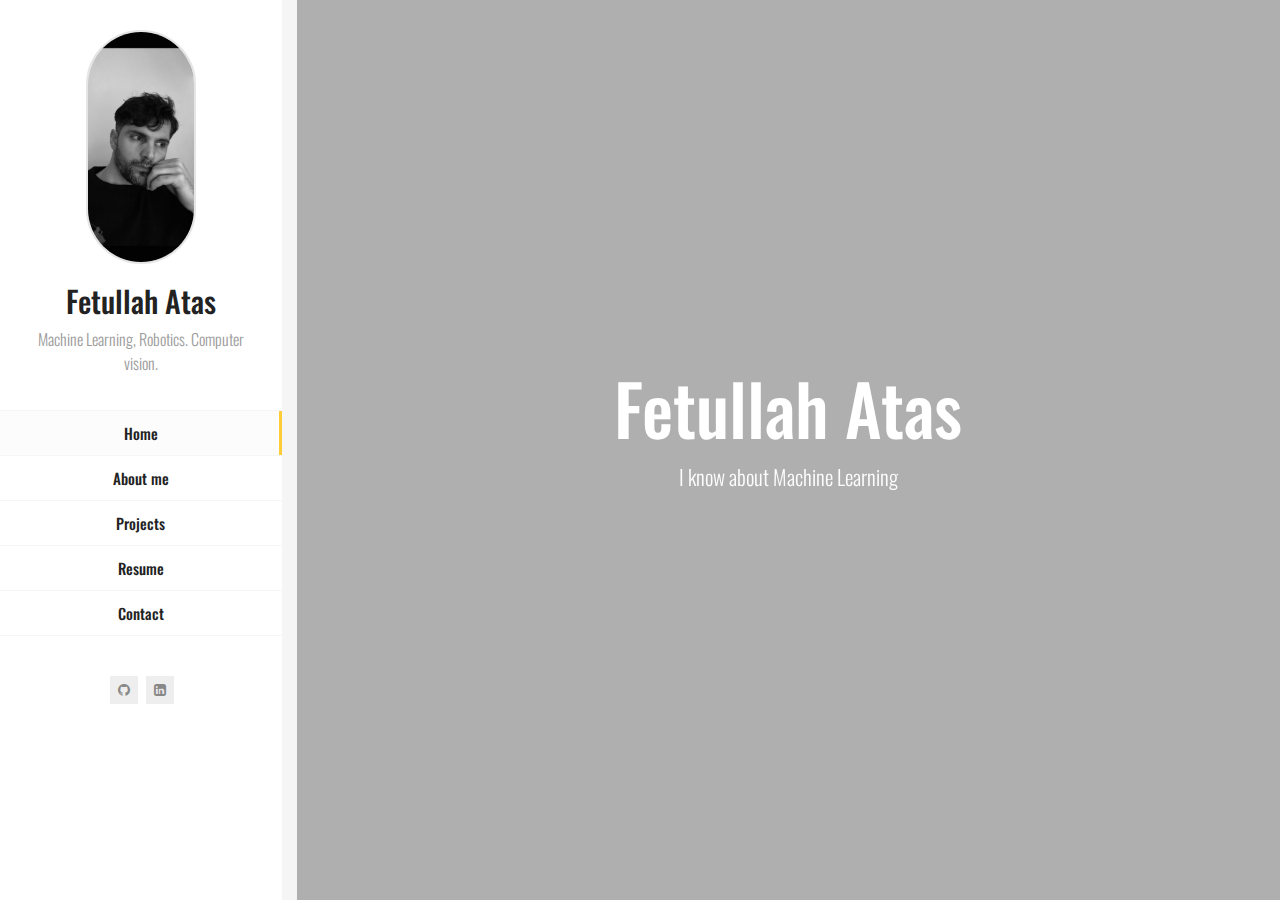
==== commit 4061bab0: "replace the pic" ====
--- a/index.html
+++ b/index.html
@@ -195,8 +195,6 @@
                   </div>
                   <!-- End of Testimonial 1 -->
 
-
-
                   <!-- Services block -->
                   <div class="block-title">
                     <h3>Knowledge</h3>
@@ -306,6 +304,13 @@
                 <div class="timeline">
                   <!-- Single event -->
                   <div class="timeline-event te-primary">
+                    <h5 class="event-date">2020 - 2024</h5>
+                    <h4 class="event-name">PhD</h4>
+                    <span class="event-description">Norwegian University of Life Sciences, Norway</span>
+                    <p>Thesis Topic; Motion Planning, Control for Outdoor Navigation </p>
+                  </div>
+                  <!-- Single event -->
+                  <div class="timeline-event te-primary">
                     <h5 class="event-date">2017 - 2019</h5>
                     <h4 class="event-name">Master Degree in Mechatronics</h4>
                     <span class="event-description">National Taipei University of Technology, Taiwan</span>
@@ -330,7 +335,7 @@
                       <h3>Software && Tools</h3>
                     </div>
                     <div class="skills-info">
-                      <h4>ROS</h4>
+                      <h4>ROS 1 /ROS 2</h4>
                       <div class="skill-container">
                         <div class="skill-percentage skill-8"></div>
                       </div>
@@ -369,11 +374,6 @@
                       <h4>Python</h4>
                       <div class="skill-container">
                         <div class="skill-percentage skill-8"></div>
-                      </div>
-
-                      <h4>Matlab</h4>
-                      <div class="skill-container">
-                        <div class="skill-percentage skill-4"></div>
                       </div>
 
                     </div>
@@ -475,7 +475,7 @@
           <section class="pt-page pt-page-4" data-id="portfolio">
             <div class="section-title-block">
               <h2 class="section-title">Projects</h2>
-              <h5 class="section-description">My Best Works</h5>
+              <h5 class="section-description">Updates coming Soon...</h5>
             </div>
 
             <!-- Portfolio Content -->
@@ -530,103 +530,13 @@
                     <img src="images/portfolio/setup.jpg" alt="">
                     <div>
                       <h5 class="name">Stereo Camera Calibration With Lidar</h5>
-                      <h3 class="name">An essential step in multi sensor fusion is calibration between sensors.
-                        In this project I have implemented a calibration from LIdar to Camera,
-                        Finally when point clouds fused togeter, they will look at the same coordinate</h3>
+                      <h3 class="name">More Coming Soon</h3>
                       <small>Media</small>
                       <i class="fa fa-file-text-o"></i>
                     </div>
                   </a>
                 </figure>
                 <!-- /Portfolio Item 1 -->
-
-                <!-- Portfolio Item 2 -->
-                <figure class="item" data-groups='["all", "video"]'>
-                  <a class="ajax-page-load" href="portfolio-2.html">
-                    <img src="https://raw.githubusercontent.com/jediofgever/jediofgever.github.io/master/vehicle.png"
-                      alt="">
-                    <div>
-                      <h5 class="name"> Deep Neural Network For 3D Vehicle Detection</h5>
-                      <h5 class="name">This implementation is a part of my Master Degree thesis.</h5>
-
-
-                      <small>This implementation is a part of my Master Degree thesis.</small>
-                      <i class="fa fa-file-text-o"></i>
-                    </div>
-                  </a>
-                </figure>
-                <!-- /Portfolio Item 2 -->
-
-                <!-- Portfolio Item 3 -->
-                <figure class="item" data-groups='["all","illustration"]'>
-                  <a href="https://github.com/jediofgever/jediofgever.github.io/blob/master/lawnmover.jpg?raw=true"
-                    class="lightbox" title="Duis Eu Eros Viverra">
-                    <img src="https://github.com/jediofgever/jediofgever.github.io/blob/master/lawnmover.jpg?raw=true"
-                      alt="">
-                    <div>
-                      <h5 class="name">Autonmous Lawn Mover</h5>
-                      <small>This robot is designed to mow grass autonmously. The robot has 2 cameras, GPS, Gyros,
-                        Acceleoreometrs, Raspberry Pİ 3, 12W solar panel
-                        Arduino Mega 2560 , 3 Dc motors for locomotion and cutter blade..</small>
-                      <i class="fa fa-image"></i>
-                    </div>
-                  </a>
-                </figure>
-                <!-- /Portfolio Item 3 -->
-
-                <!-- Portfolio Item 4 -->
-                <figure class="item" data-groups='["all", "video"]'>
-                  <iframe width="320" height="240" class="center-block" src="https://www.youtube.com/embed/ZQd1-PIDu2A">
-                  </iframe>
-
-                  <a class="ajax-page-load" href="portfolio-1.html">
-                    <img src="images/portfolio/4.jpg" alt="">
-                    <div>
-                      <h5 class="name">Autonomous Aerial Vehicle's Simulation under Matlab Simulink</h5>
-                      <small>The equations of motion Borrowed from <a href="http://uavbook.byu.edu/doku.php ">here</a>
-                        for the unmanned fixed wing aerial vehicle. The short video below shows real
-                        time simulation of UAV. Kalman filter was also implemented for estimation of states. .</small>
-                      <i class="fa fa-file-text-o"></i>
-                    </div>
-                  </a>
-                </figure>
-                <!-- /Portfolio Item 4 -->
-
-                <!-- Portfolio Item 5 -->
-                <figure class="item" data-groups='["all", "illustration"]'>
-                  <img src="images/portfolio/download.png" alt="">
-
-                  <div>
-                    <h5 class="name">Autonomous Aerial Vehicle's State Estimation Using Kalman Filter</h5>
-                    <h6 class="name">Kalman Filter is widely used for state estimationn of dynamic systems. in this work
-                      an implementation of kalman filter is done with
-                      Ipython notebook. Source code for this project is <a
-                        href="https://github.com/jediofgever/kalman-filter/blob/master/UavsStateEstimating.ipynb">here</a>
-                    </h6>
-
-                    <i class="fa fa-image"></i>
-                  </div>
-                  </a>
-                </figure>
-                <!-- /Portfolio Item 5 -->
-
-                <!-- Portfolio Item 6 -->
-                <figure class="item" data-groups='["all", "media"]'>
-                  <a class="ajax-page-load" href="portfolio-1.html">
-                    <img src="images/portfolio/6.jpg" alt="">
-                    <div>
-                      <h5 class="name">Precise 3D Position Detection with openCV</h5>
-                      <small>The aim of this project is to calculate position of an object in 3-axis space
-                        with respect to a selected reference. The output of this project is a great alternative to
-                        heavily expensive laser
-                        position detection sensors.</small>
-                      <i class="fa fa-file-text-o"></i>
-                    </div>
-                  </a>
-                </figure>
-                <!-- /Portfolio Item 6 -->
-
-
 
 
               </div>
